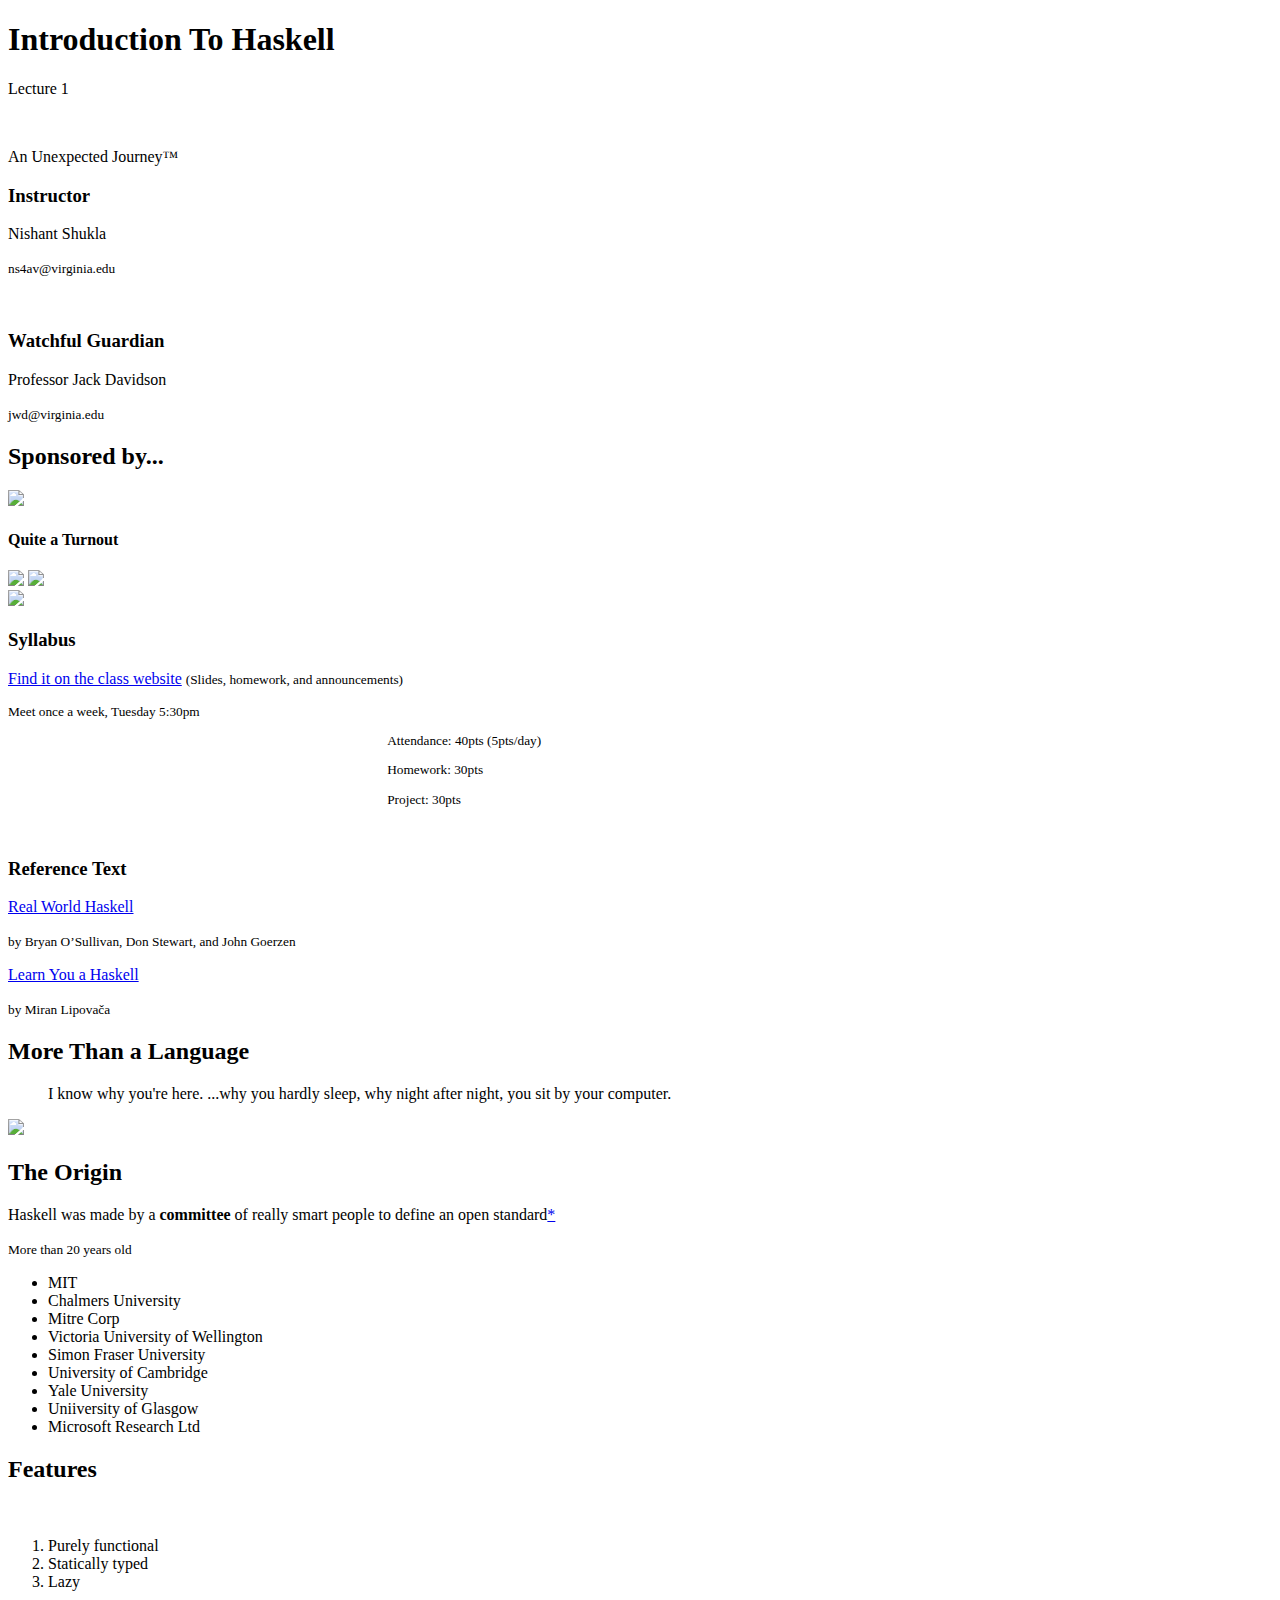
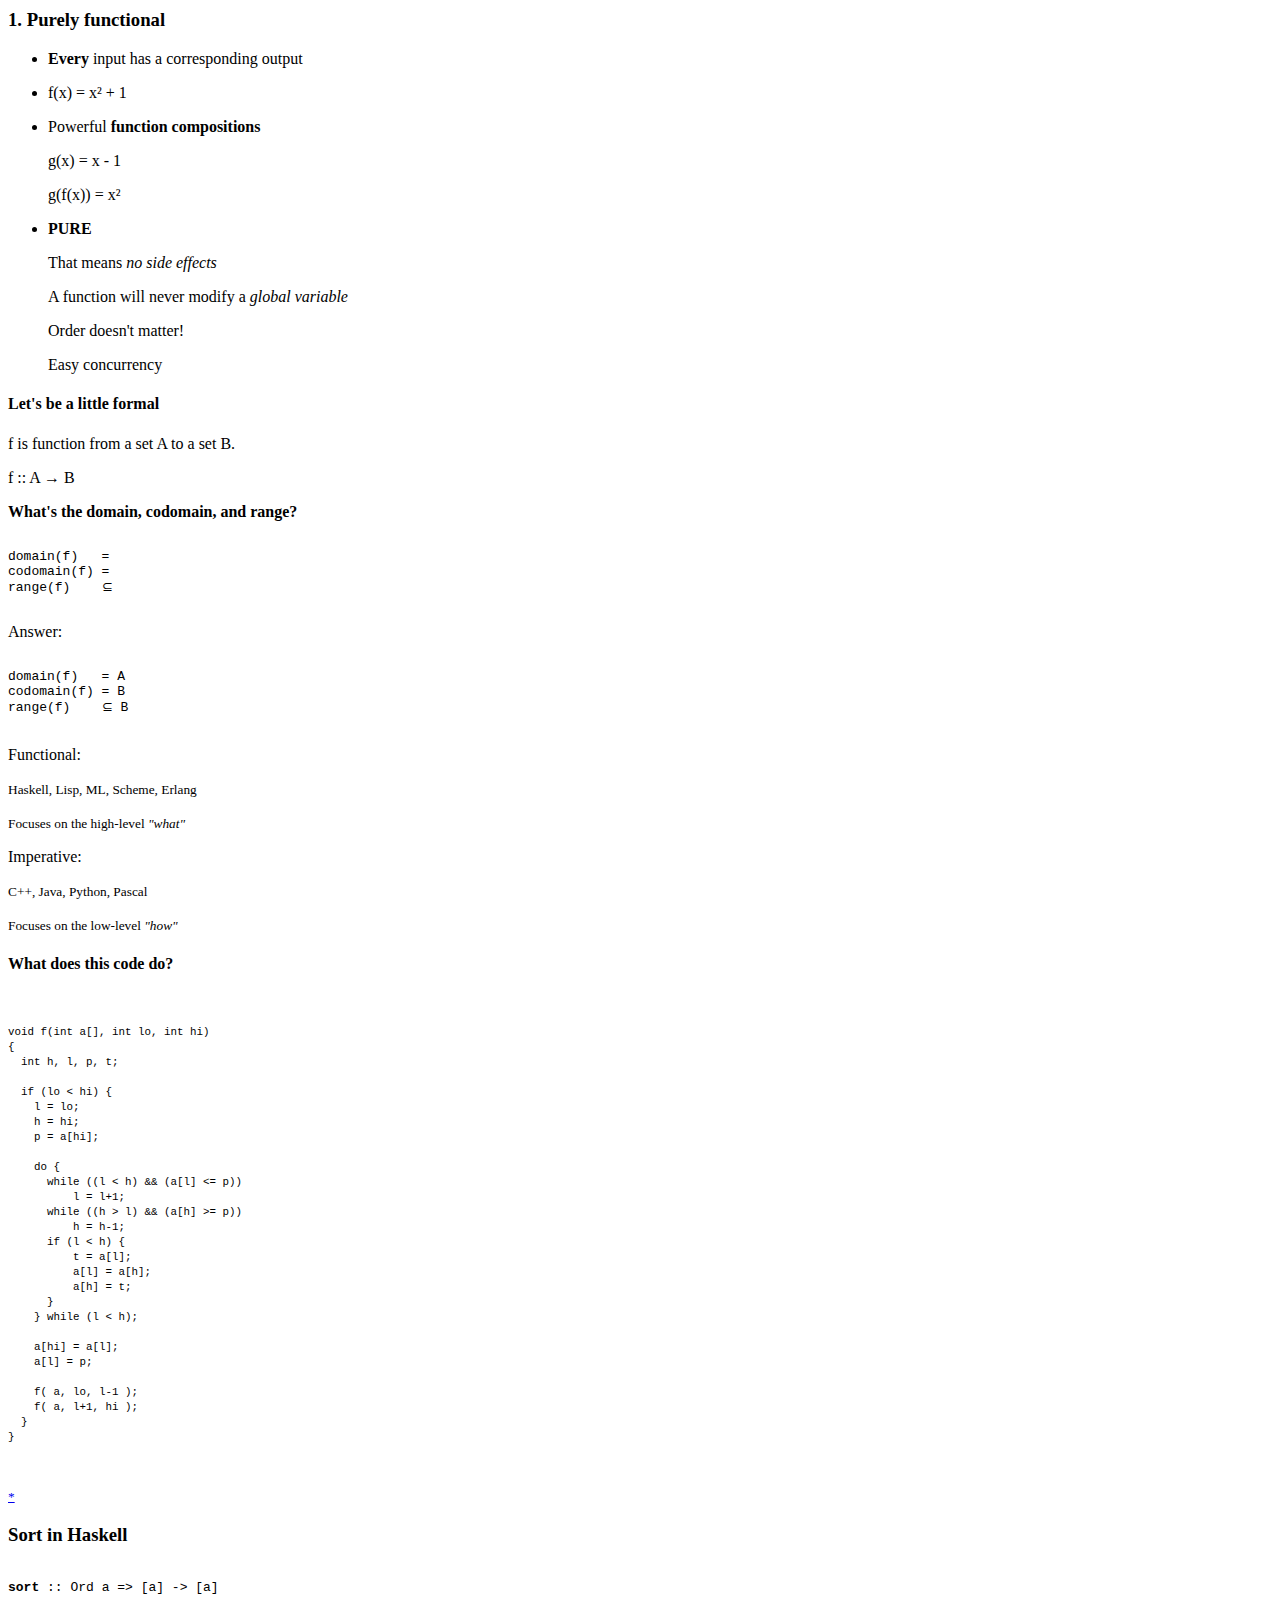
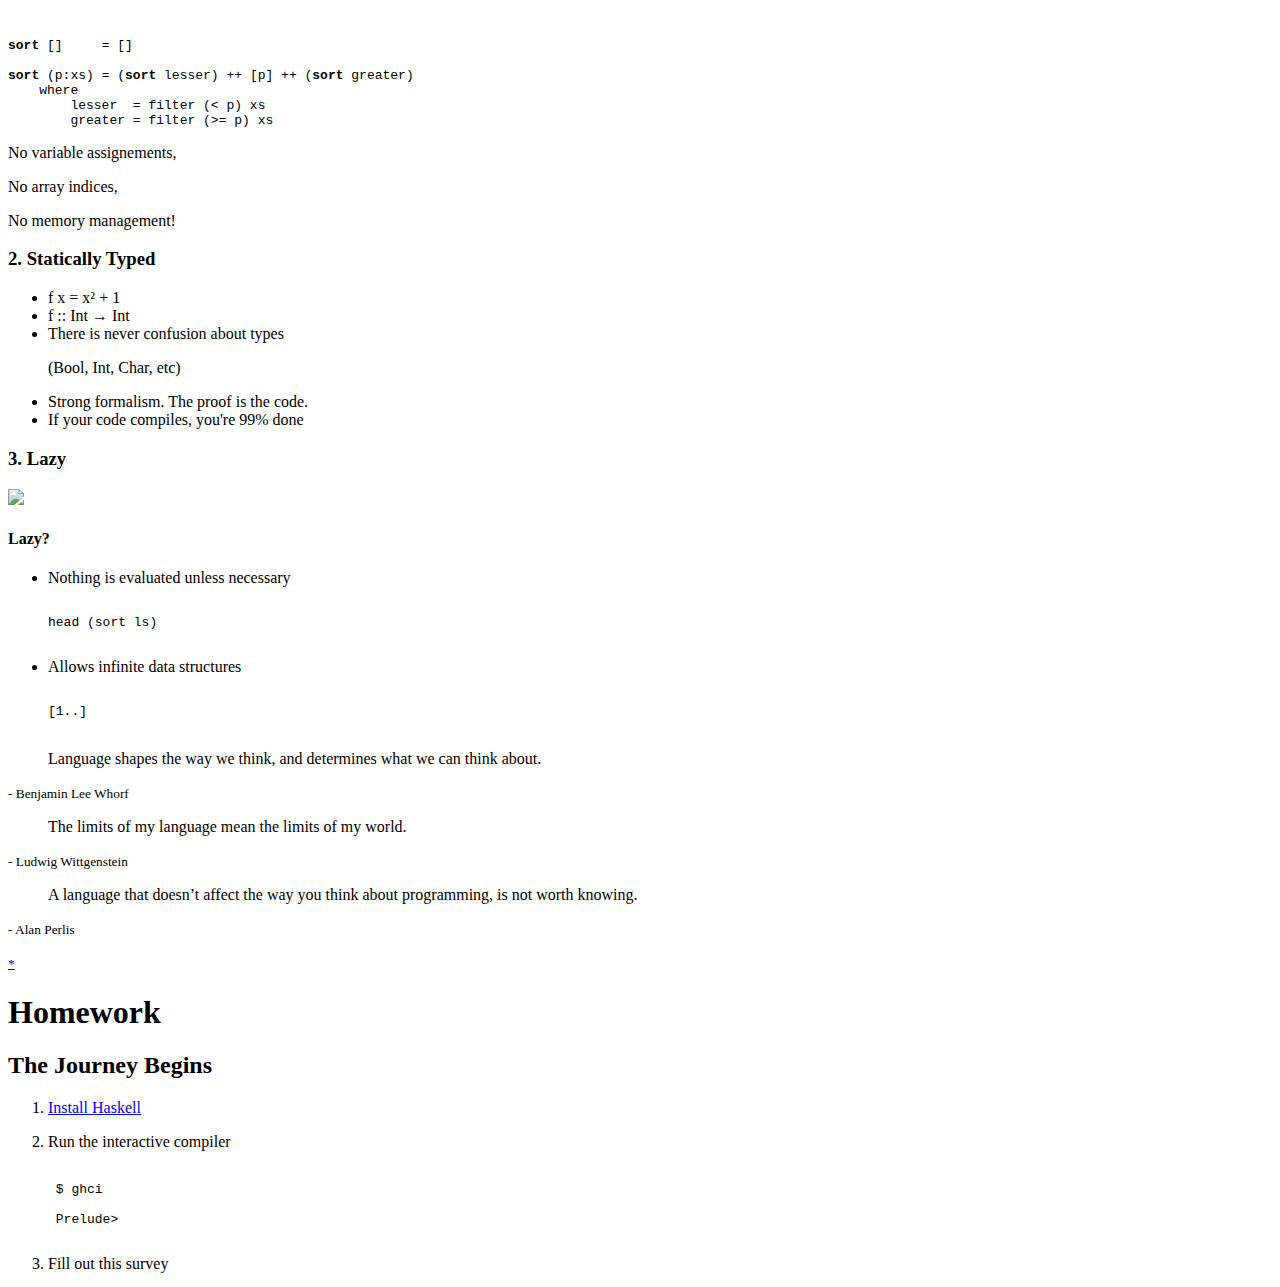
==== lec01.html @ 366949c7 "Added Homework" ====
<!doctype html>
<html lang="en">

  <head>
    <meta charset="utf-8">

    <title>Introduction to Haskell - Lecture 1</title>

    <meta name="description" content="A course on the world's fastest growing functional programming language">
    <meta name="author" content="Nishant Shukla">

    <meta name="apple-mobile-web-app-capable" content="yes" />
    <meta name="apple-mobile-web-app-status-bar-style" content="black-translucent" />

    <link rel="stylesheet" href="css/reveal.min.css">
    <link rel="stylesheet" href="css/theme/serif.css" id="theme">

    <!-- For syntax highlighting -->
    <link rel="stylesheet" href="lib/css/zenburn.css">

    <!-- If the query includes 'print-pdf', use the PDF print sheet -->
    <script>
      document.write( '<link rel="stylesheet" href="css/print/' + ( window.location.search.match( /print-pdf/gi ) ? 'pdf' : 'paper' ) + '.css" type="text/css" media="print">' );
    </script>

  </head>


  <body>

    <div class="reveal">

      <!-- Slides begin here! -->
      <div class="slides">
	<section>


          <section>
            <h1>Introduction To Haskell</h1>
            <p>Lecture 1</p>
            <p>
              <br>
            </p>
            <p>An Unexpected Journey™</p>
	  </section>

<!-- thank estud and prof davidson.  -->
          <section>
	    <h3>Instructor</h3>
	    <p>Nishant Shukla</p>
	    <p><small>ns4av@virginia.edu</small></p>
	    <br>
	    <h3>Watchful Guardian</h3>
	    <p>Professor Jack Davidson</p>
	    <p><small>jwd@virginia.edu</small></p>
	  </section>

	  <section>
	    <h2>Sponsored by...</h2>
	    <img src="L01_files/estud.png">
	  </section>

	  <section data-state="soothe">
	    <h4>Quite a Turnout</h4>
	    <img src="L01_files/overflow.png">
	    <img src="L01_files/overflow2.png">
	  </section>

	  <section>
            <img width="800" src="L01_files/ranking.png">
	  </section>

	  <section>
	    <h3>Syllabus</h3>

	    <p>
	      <a href="http://people.virginia.edu/~ns4av/syllabus">Find it on the class website</a>
	      <small>(Slides, homework, and announcements)</small></p>
	    <small><p>Meet once a week, Tuesday 5:30pm</p>
	    <div style="text-align: left; margin-left:30%;">
	    <p>Attendance: 40pts (5pts/day)</p>
	    <p>Homework: 30pts</p>
	    <p>Project: 30pts</p></small>
	    </div>
	    <br>
	    
	    <div class="fragment roll-in">
	    <h3>Reference Text</h3>
	    <p><a href="http://book.realworldhaskell.org/">Real World Haskell</a></p>
	    <p><small>by Bryan O’Sullivan, Don Stewart, and John Goerzen</small></p>
	    <p><a href="http://learnyouahaskell.com/">Learn You a Haskell</a></p>
	    <p><small>by Miran Lipovača</small></p>
	    </div>
	  </section>

	  <section>
            <h2>More Than a Language</h2>
	    <blockquote>I know why you're here. ...why you hardly sleep, why night after night, you sit by your computer.</blockquote>
	    <p>
	      <img width="200" src="L01_files/neo.jpg">
	      <br>
	    </p>
	  </section>

	  <section>
	    <h2>The Origin</h2>
	    <p>Haskell was made by a <strong>committee</strong> of really smart people to define an open standard<a href="http://www.haskell.org/onlinereport/preface-jfp.html">*</a></p>
	    <small>More than 20 years old</small>

	    <ul>
	      <li>MIT</li>
	      <li>Chalmers University</li>
	      <li>Mitre Corp</li>
	      <li>Victoria University of Wellington</li>
	      <li>Simon Fraser University</li>
	      <li>University of Cambridge</li>
	      <li>Yale University</li>
	      <li>Uniiversity of Glasgow</li>
	      <li>Microsoft Research Ltd</li>
	    </ul>
	  </section>

          <section>
            <h2>Features</h2>
            <div>
              <br>
            </div>
            <div>
              <ol>
                <li>Purely functional</li>
                <li>Statically typed</li>
                <li>Lazy</li>
              </ol>
            </div>
          </section>

	  <section>
	    <h3>1. Purely functional</h3>
	    <div>
	      <ul>
		<li><strong>Every</strong> input has a corresponding output</li>
		<li>
		  <p>
		    f(x) = x² + 1
		  </p>
		</li>
		<li>
		  <p>Powerful <strong>function compositions</strong></p>
		  <p>
		    g(x) = x - 1
		  </p>
		  <p>
		    g(f(x)) = x²
		  </p>
		</li>
		<li>
		  <p><strong>PURE</strong></p>
		  <p>That means <i>no side effects</i></p>
		  <p>A function will never modify a <i>global variable</i></p>
		  <p> 
		  <p>Order doesn't matter!</p>
		  <p>Easy concurrency</p>
		</li>
	      </ul>
	    </div>
	  </section>
	  
	  <section data-state="soothe">
	    <h4>Let's be a little formal</h4>
	    <p>f is function from a set A to a set B.</p>
	    <p>f :: A → B</p>
	    <strong>What's the domain, codomain, and range?</strong>
	    <pre><code contenteditable>
domain(f)   = 
codomain(f) = 
range(f)    ⊆ 
	    </code></pre>
<div class="fragment roll-in">
Answer:
	    <pre><code>
domain(f)   = A
codomain(f) = B
range(f)    ⊆ B
	    </code></pre>
</div>

	  </section>

	  <section>
	    <p>Functional:</p>
	    <small>Haskell, Lisp, ML, Scheme, Erlang</small>
	    <p><small>Focuses on the high-level <i>"what"</i></small></p>
	    <p>Imperative:</p>
	    <small>C++, Java, Python, Pascal</small>
	    <p><small>Focuses on the low-level <i>"how"</i></small></p>
	  </section>

	  <section data-state="soothe">
	    <h4>What does this code do?</h4>
	    <pre><code>
<small>
void f(int a[], int lo, int hi) 
{
  int h, l, p, t;

  if (lo < hi) {
    l = lo;
    h = hi;
    p = a[hi];

    do {
      while ((l < h) && (a[l] <= p)) 
          l = l+1;
      while ((h > l) && (a[h] >= p))
          h = h-1;
      if (l < h) {
          t = a[l];
          a[l] = a[h];
          a[h] = t;
      }
    } while (l < h);

    a[hi] = a[l];
    a[l] = p;

    f( a, lo, l-1 );
    f( a, l+1, hi );
  }
}
</small>
	    </code></pre>
	    <small><a href="http://www.haskell.org/haskellwiki/Introduction">*</a></small>
	  </section> 

	  <section>
	    <h3>Sort in Haskell</h3>
	    <div class="fragment">
	      <pre><code>
<b>sort</b> :: Ord a =&gt; [a] -&gt; [a]
	      </code></pre>
	    </div>

	    <pre><code contenteditable>
<b>sort</b> []     = []

<b>sort</b> (p:xs) = (<b>sort</b> lesser) ++ [p] ++ (<b>sort</b> greater)
    where
        lesser  = filter (&lt; p) xs
        greater = filter (&gt;= p) xs</pre>
</code></pre>
            <div class="fragment">
              <p>No variable assignements, </p>
	      <p>No array indices, </p>
	      <p>No memory management!</p>
	    </div>
          </section>

<!-- If code compiles, then you're 99% done. -->
	  <section>
	    <h3>2. Statically Typed</h3>
	    <ul>
	      <li>f x = x² + 1</li>
	      <li>f :: Int → Int</li>
	      <li>There is never confusion about types 
		<p>(Bool, Int, Char, etc)</p>
	      </li>
	      <li>Strong formalism. The proof is the code.</li>
	      <li>If your code compiles, you're 99% done</li>
	    </ul>
	  </section>

	  <section>
	    <h3>3. Lazy</h3>
	    <img src="L01_files/lazy.jpg">
	  </section>

	  <section>
	    <h4>Lazy?</h4>
	    <ul>
	      <li>Nothing is evaluated unless necessary</li>
	      <pre><code contenteditable>
head (sort ls)
	      </code></pre>

	      <li>Allows infinite data structures</li>
	      <pre><code>
[1..]
	      </code></pre>

	    </ul>
	  </section>

	  <section>
	    <blockquote class="fragment roll-in">
Language shapes the way we think, and determines what we
can think about.
	    </blockquote >
	    <small class="fragment roll-in">- Benjamin Lee Whorf</small>

	    <blockquote class="fragment roll-in">
The limits of my language mean the limits of my world.
	    </blockquote>
	    <small class="fragment roll-in">- Ludwig Wittgenstein</small>

	    <blockquote class="fragment roll-in">
A language that doesn’t affect the way you think about programming, is not worth knowing.
	    </blockquote>
	    <small class="fragment roll-in">- Alan Perlis</small>
	    <p><small><a href="http://www.inf.ed.ac.uk/teaching/courses/inf1/fp/lectures/2012/lect01.pdf">*</a></small></p>
	  </section>

	  <section>
	    <h1>Homework</h1>
	    <h2>The Journey Begins</h2>
	    <ol>
	      <li>
		<p><a href="http://www.haskell.org/platform/">Install Haskell</a></p>
	      </li>
	      <li>
		<p>Run the interactive compiler</p>		
		<pre><code>
 $ ghci
	    
 Prelude&gt;
		</code></pre>
	      </li>
	      <li>
		Fill out this survey
	      </li>
	    </ol>
	  </section>

	</section>

      </div>

    </div>

    <script src="lib/js/head.min.js"></script>
    <script src="js/reveal.min.js"></script>

    <script>

      // Full list of configuration options available here:
      // https://github.com/hakimel/reveal.js#configuration
      Reveal.initialize({
      controls: true,
      progress: true,
      history: true,
      center: true,

      theme: Reveal.getQueryHash().theme, // available themes are in /css/theme
      transition: Reveal.getQueryHash().transition || 'default', // default/cube/page/concave/zoom/linear/none

      // Optional libraries used to extend on reveal.js
      dependencies: [
      { src: 'lib/js/classList.js', condition: function() { return !document.body.classList; } },
      { src: 'plugin/markdown/showdown.js', condition: function() { return !!document.querySelector( '[data-markdown]' ); } },
      { src: 'plugin/markdown/markdown.js', condition: function() { return !!document.querySelector( '[data-markdown]' ); } },
      { src: 'plugin/highlight/highlight.js', async: true, callback: function() { hljs.initHighlightingOnLoad(); } },
      { src: 'plugin/zoom-js/zoom.js', async: true, condition: function() { return !!document.body.classList; } },
      { src: 'plugin/notes/notes.js', async: true, condition: function() { return !!document.body.classList; } }
      // { src: 'plugin/remotes/remotes.js', async: true, condition: function() { return !!document.body.classList; } }
      ]
      });

    </script>

  </body>
</html>
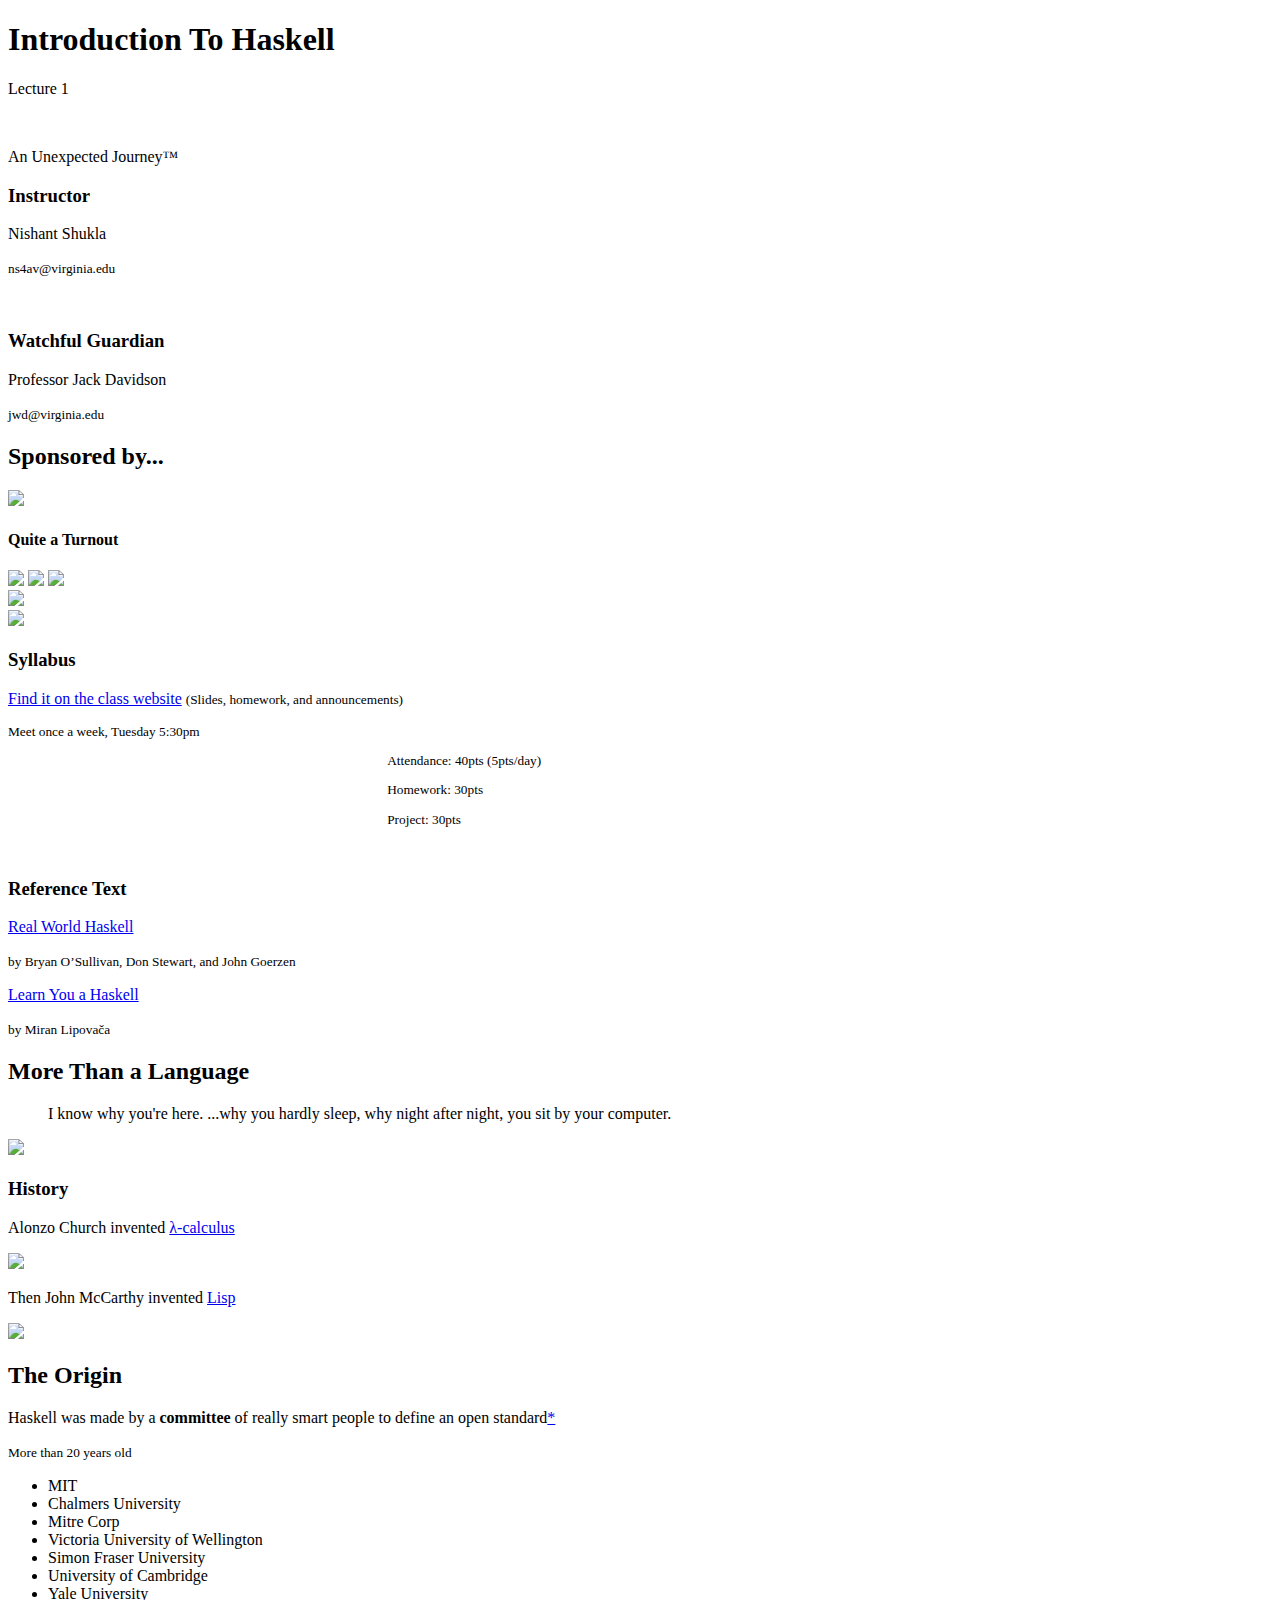
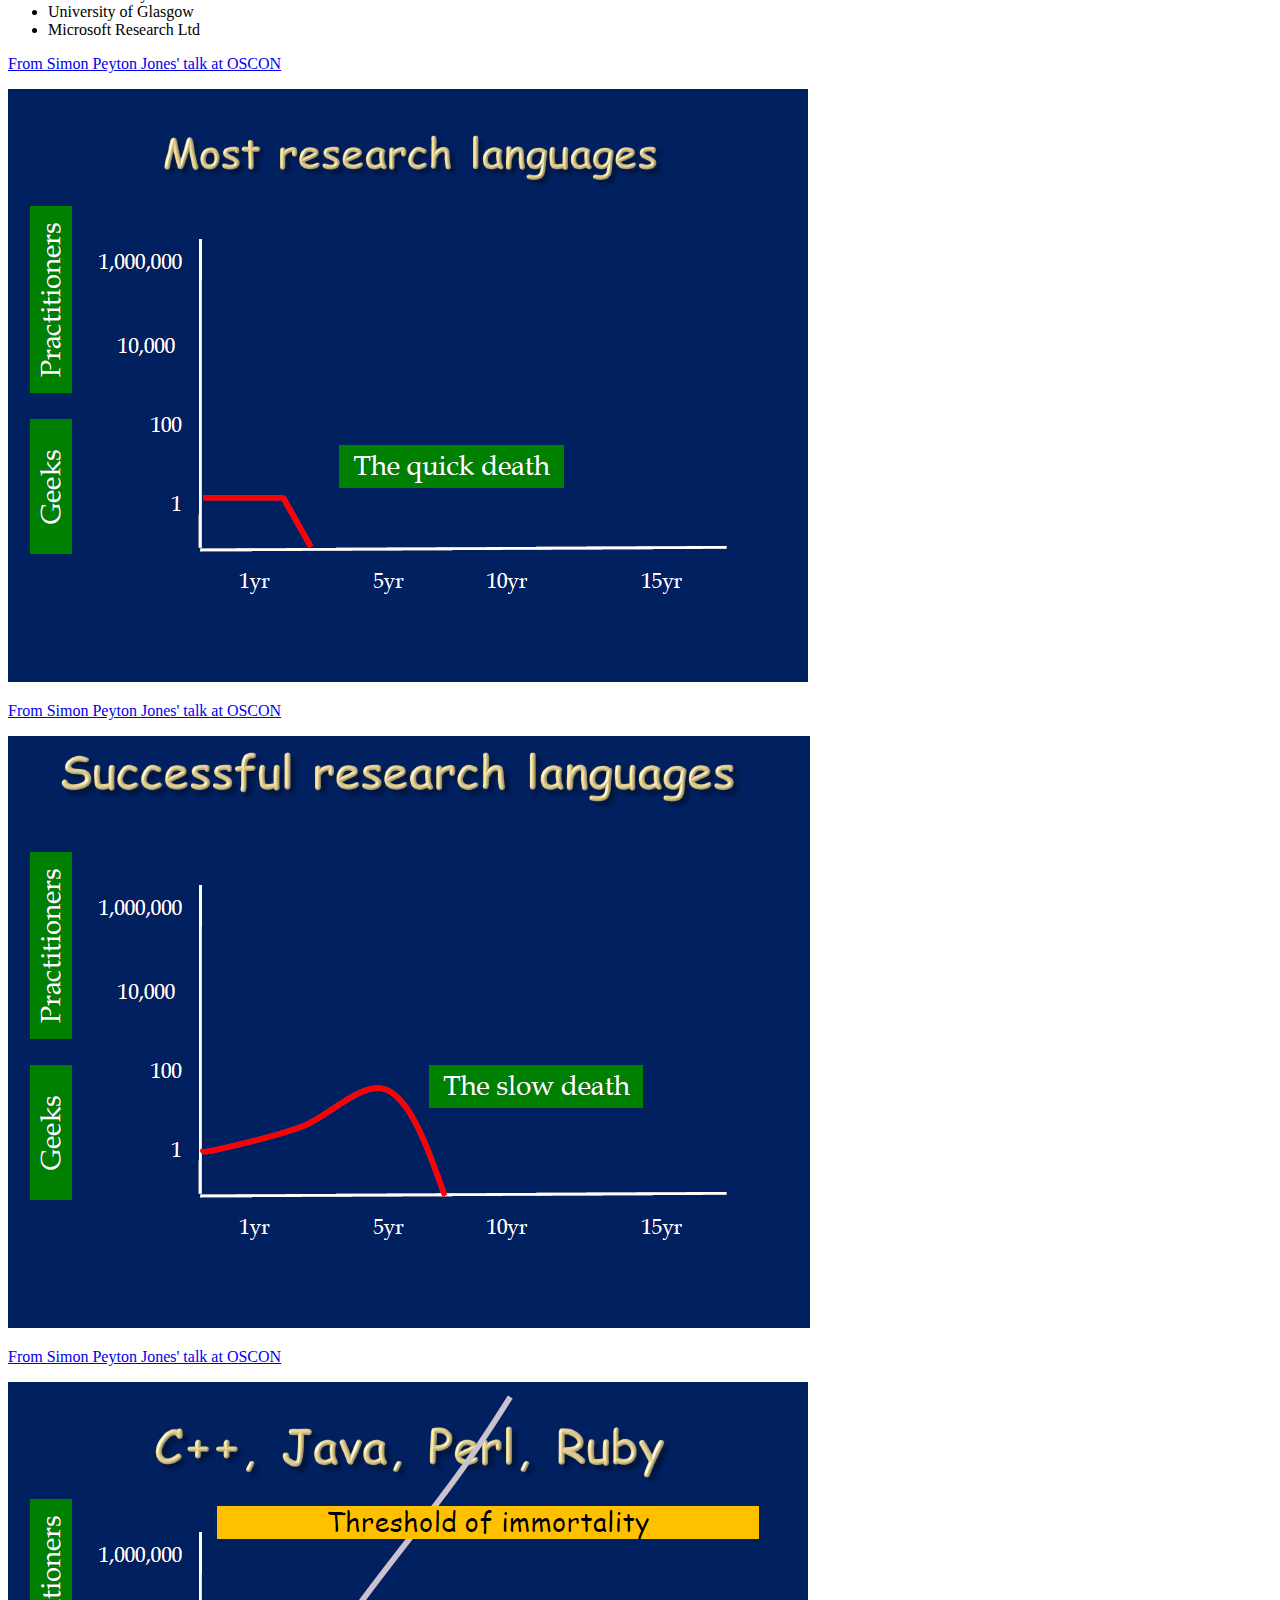
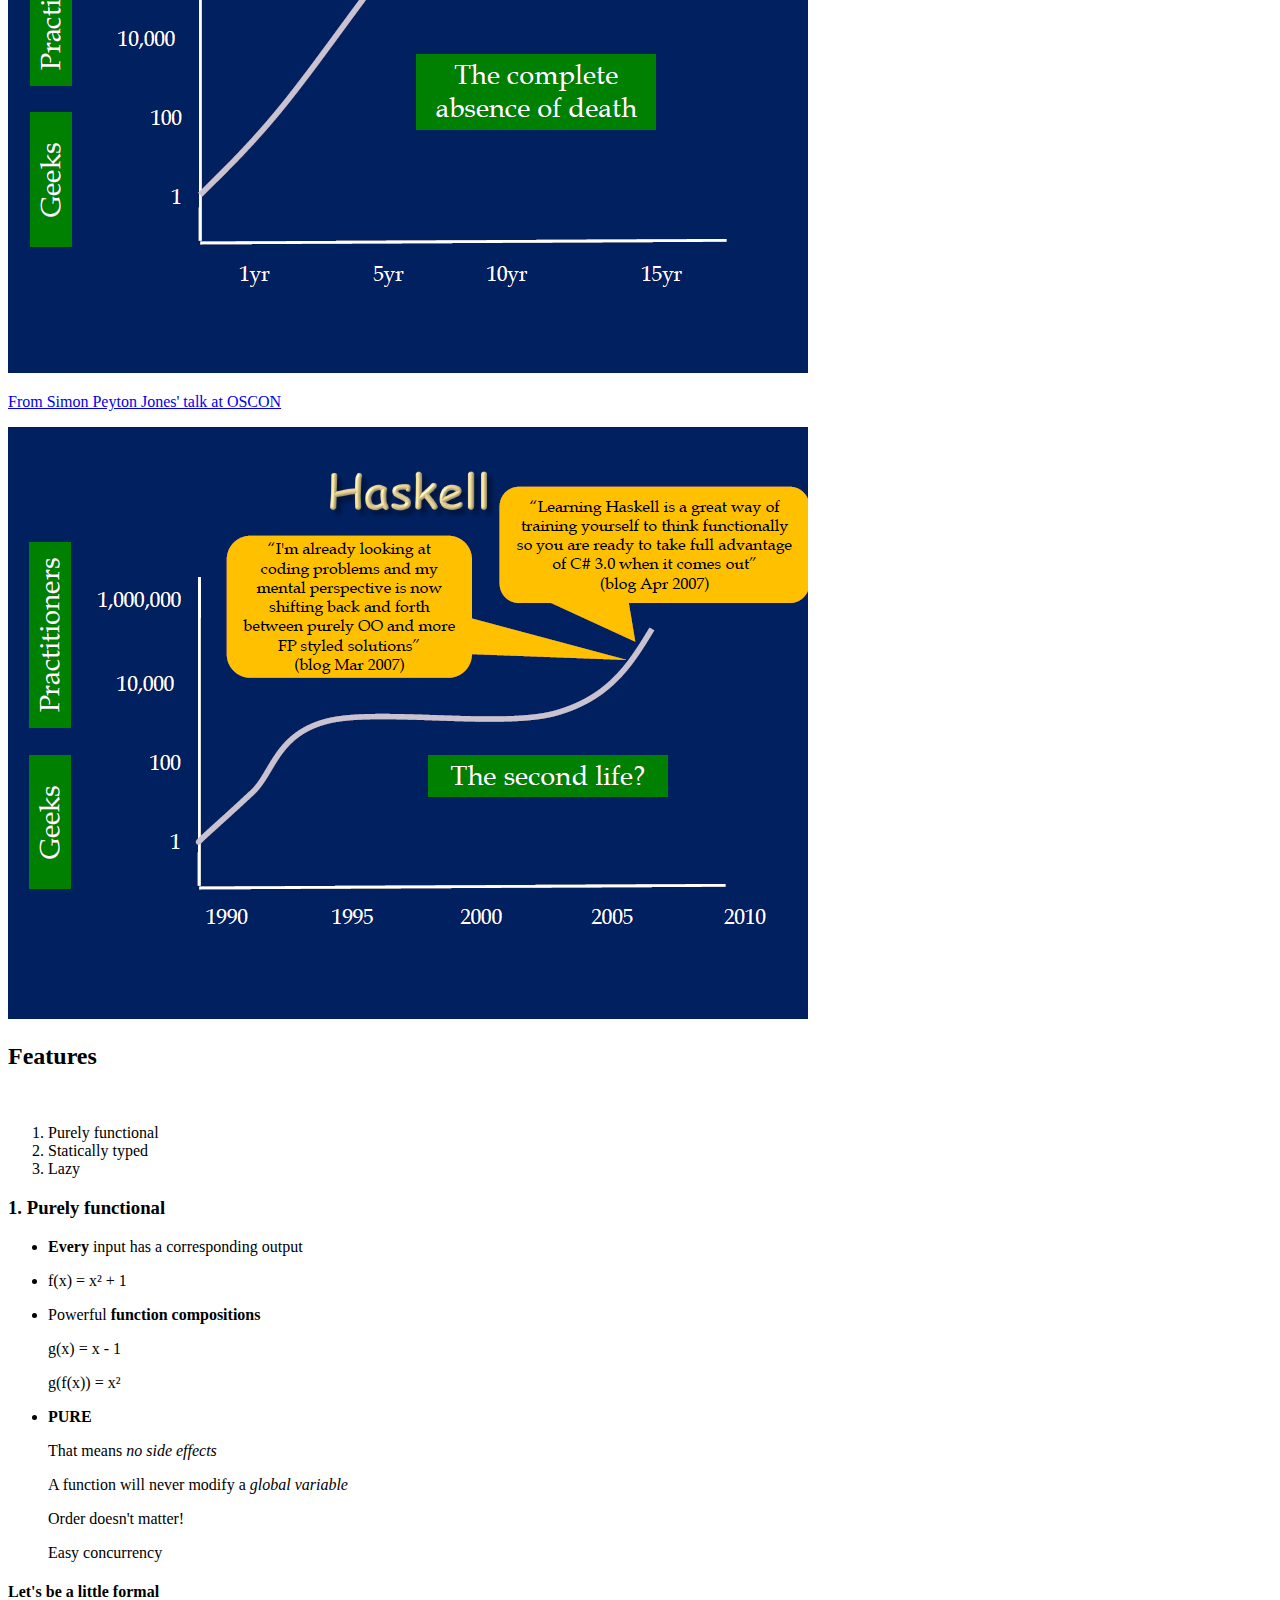
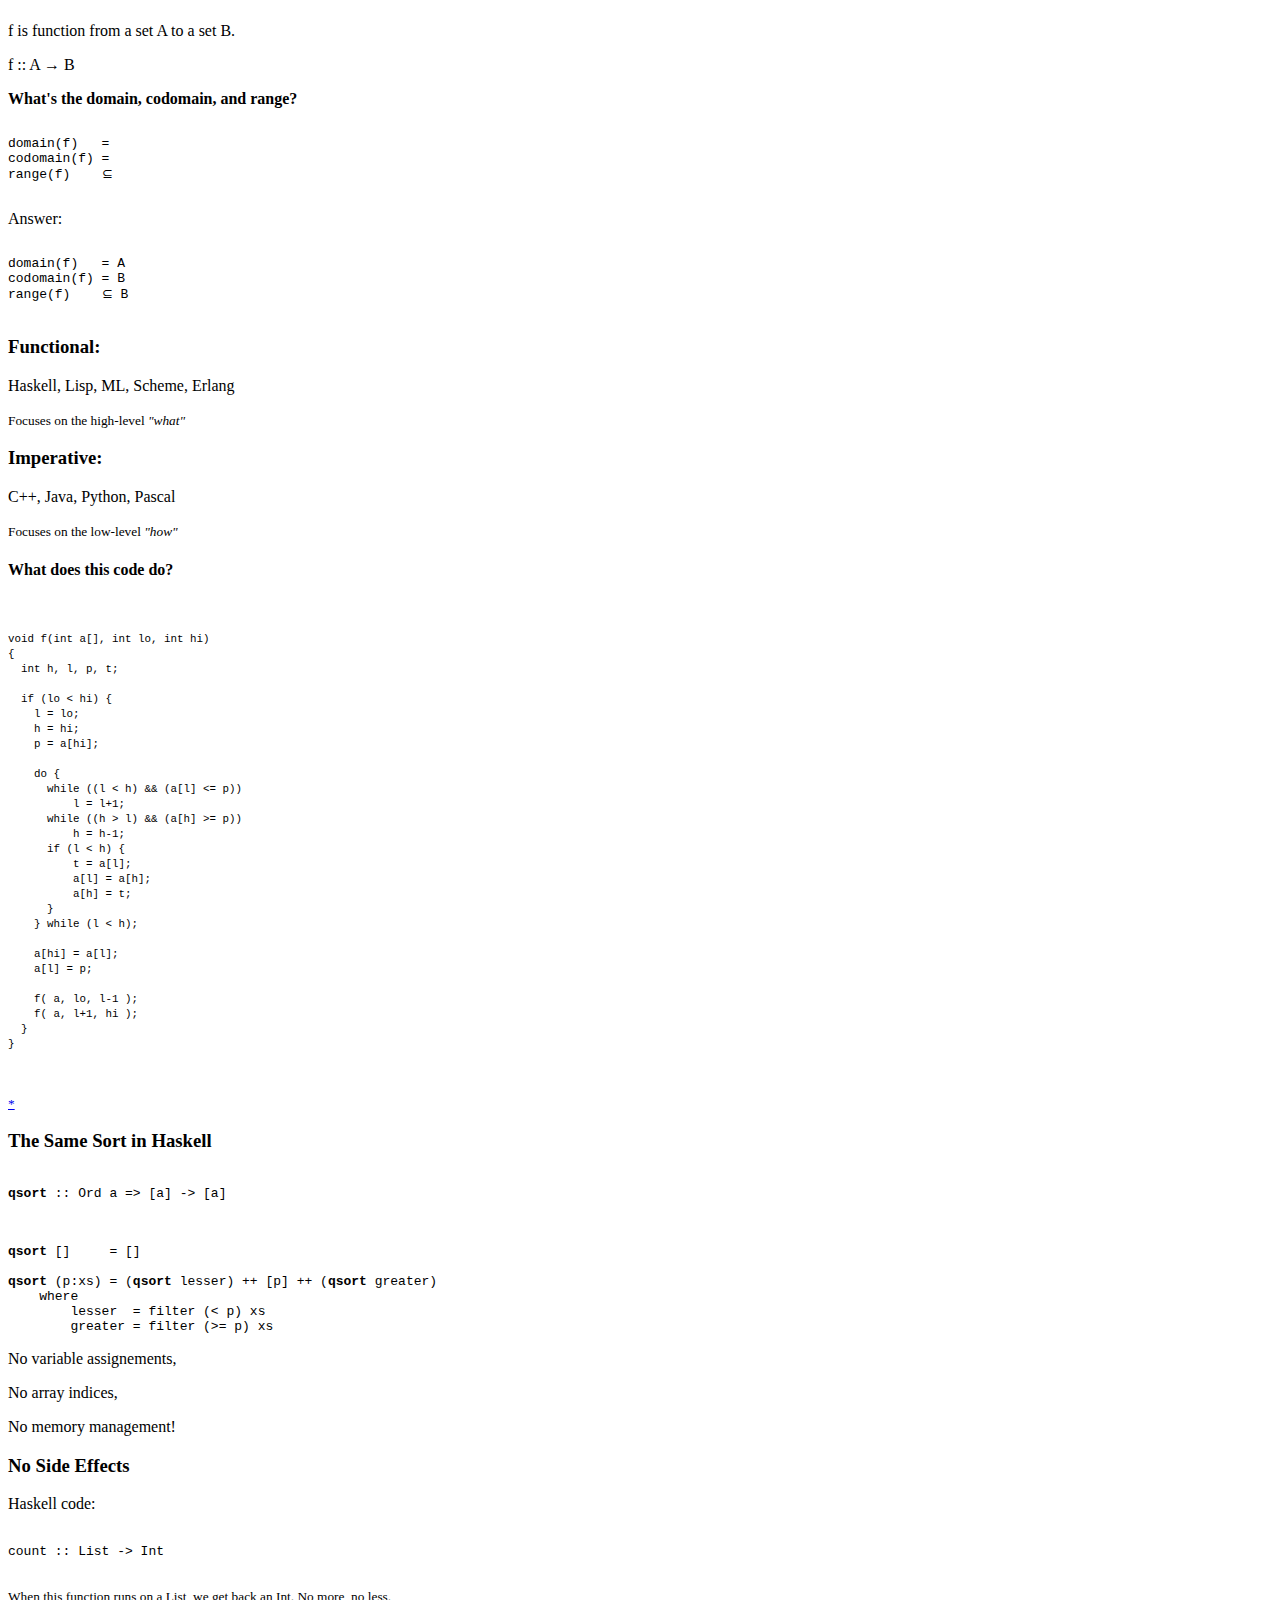
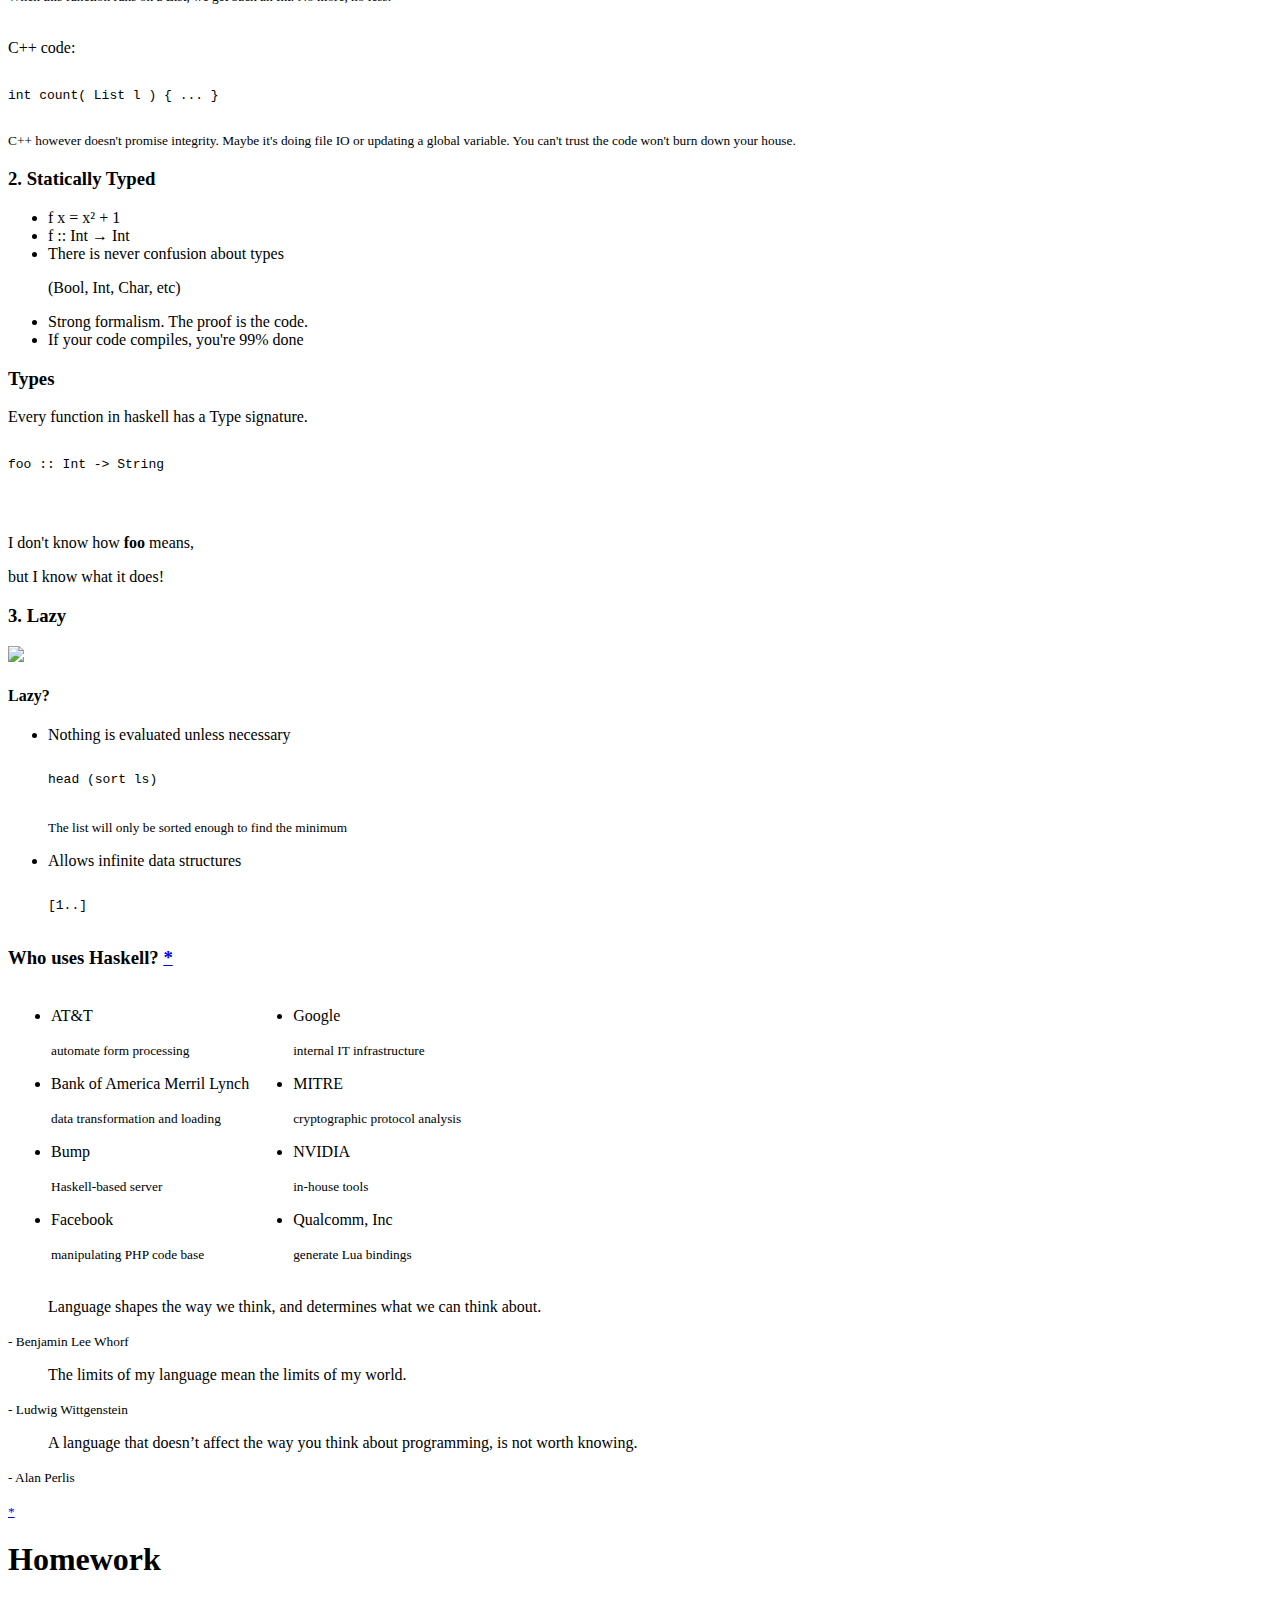
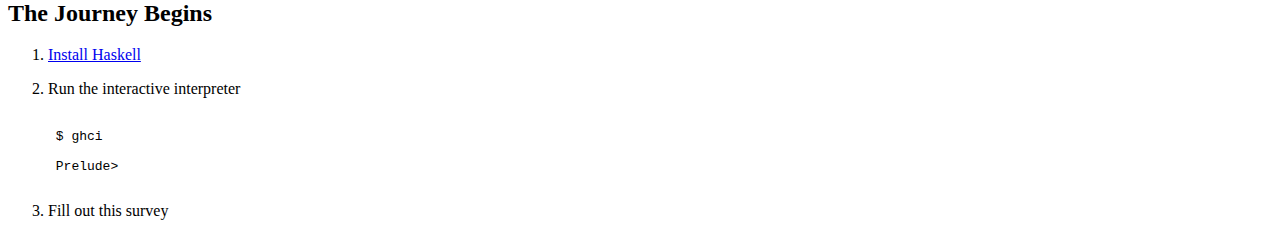
==== commit 2336f395: "Updated lec01" ====
--- a/lec01.html
+++ b/lec01.html
@@ -44,7 +44,6 @@
             <p>An Unexpected Journey™</p>
 	  </section>
 
-<!-- thank estud and prof davidson.  -->
           <section>
 	    <h3>Instructor</h3>
 	    <p>Nishant Shukla</p>
@@ -63,12 +62,18 @@
 	  <section data-state="soothe">
 	    <h4>Quite a Turnout</h4>
 	    <img src="L01_files/overflow.png">
-	    <img src="L01_files/overflow2.png">
+	    <img src="L01_files/overflow2.png" class="fragment roll-in">
+	    <img src="L01_files/overflow3.png" class="fragment roll-in">
 	  </section>
 
 	  <section>
             <img width="800" src="L01_files/ranking.png">
 	  </section>
+
+	  <section>
+	    <img src="L01_files/langs.jpg">
+	  </section>
+
 
 	  <section>
 	    <h3>Syllabus</h3>
@@ -93,6 +98,8 @@
 	    </div>
 	  </section>
 
+<!-- Add bell-curve slide -->
+
 	  <section>
             <h2>More Than a Language</h2>
 	    <blockquote>I know why you're here. ...why you hardly sleep, why night after night, you sit by your computer.</blockquote>
@@ -103,9 +110,21 @@
 	  </section>
 
 	  <section>
+	    <h3>History</h3>
+	    <p>Alonzo Church invented <a href="ftp://ftp.cs.ru.nl/pub/CompMath.Found/lambda.pdf">λ-calculus</a></p>
+	    <img src="L01_files/church.jpg">
+	    <p>
+	  </section>
+
+	  <section>
+	    <p>Then John McCarthy invented <a href="http://www.gnu.org/software/emacs/emacs-lisp-intro/html_node/lambda.html">Lisp</a></p>
+	    <img width="40%" src="L01_files/mccarthy.jpg">
+	  </section>
+
+	  <section>
 	    <h2>The Origin</h2>
 	    <p>Haskell was made by a <strong>committee</strong> of really smart people to define an open standard<a href="http://www.haskell.org/onlinereport/preface-jfp.html">*</a></p>
-	    <small>More than 20 years old</small>
+	    <p><small>More than 20 years old</small></p>
 
 	    <ul>
 	      <li>MIT</li>
@@ -115,9 +134,29 @@
 	      <li>Simon Fraser University</li>
 	      <li>University of Cambridge</li>
 	      <li>Yale University</li>
-	      <li>Uniiversity of Glasgow</li>
+	      <li>University of Glasgow</li>
 	      <li>Microsoft Research Ltd</li>
 	    </ul>
+	  </section>
+
+	  <section>
+	    <p><a href="http://blip.tv/oreilly-open-source-convention/oscon-2007-simon-peyton-jones-a-taste-of-haskell-part-i-329701">From Simon Peyton Jones' talk at OSCON</a></p>
+	    <img src="L01_files/lang1.png">
+	  </section>
+
+	  <section>
+	    <p><a href="http://blip.tv/oreilly-open-source-convention/oscon-2007-simon-peyton-jones-a-taste-of-haskell-part-i-329701">From Simon Peyton Jones' talk at OSCON</a></p>
+	    <img src="L01_files/lang2.png">
+	  </section>
+
+	  <section>
+	    <p><a href="http://blip.tv/oreilly-open-source-convention/oscon-2007-simon-peyton-jones-a-taste-of-haskell-part-i-329701">From Simon Peyton Jones' talk at OSCON</a></p>
+	    <img src="L01_files/lang3.png">
+	  </section>
+
+	  <section>
+	    <p><a href="http://blip.tv/oreilly-open-source-convention/oscon-2007-simon-peyton-jones-a-taste-of-haskell-part-i-329701">From Simon Peyton Jones' talk at OSCON</a></p>
+	    <img src="L01_files/lang4.png">
 	  </section>
 
           <section>
@@ -187,11 +226,11 @@
 	  </section>
 
 	  <section>
-	    <p>Functional:</p>
-	    <small>Haskell, Lisp, ML, Scheme, Erlang</small>
+	    <h3>Functional:</h3>
+	    <p>Haskell, Lisp, ML, Scheme, Erlang</p>
 	    <p><small>Focuses on the high-level <i>"what"</i></small></p>
-	    <p>Imperative:</p>
-	    <small>C++, Java, Python, Pascal</small>
+	    <h3>Imperative:</h3>
+	    <p>C++, Java, Python, Pascal</p>
 	    <p><small>Focuses on the low-level <i>"how"</i></small></p>
 	  </section>
 
@@ -233,17 +272,17 @@
 	  </section> 
 
 	  <section>
-	    <h3>Sort in Haskell</h3>
+	    <h3>The Same Sort in Haskell</h3>
 	    <div class="fragment">
 	      <pre><code>
-<b>sort</b> :: Ord a =&gt; [a] -&gt; [a]
+<b>qsort</b> :: Ord a =&gt; [a] -&gt; [a]
 	      </code></pre>
 	    </div>
 
 	    <pre><code contenteditable>
-<b>sort</b> []     = []
-
-<b>sort</b> (p:xs) = (<b>sort</b> lesser) ++ [p] ++ (<b>sort</b> greater)
+<b>qsort</b> []     = []
+
+<b>qsort</b> (p:xs) = (<b>qsort</b> lesser) ++ [p] ++ (<b>qsort</b> greater)
     where
         lesser  = filter (&lt; p) xs
         greater = filter (&gt;= p) xs</pre>
@@ -255,7 +294,23 @@
 	    </div>
           </section>
 
-<!-- If code compiles, then you're 99% done. -->
+          <section>
+	    <h3>No Side Effects</h3>
+	    <p style="margin-right:60%">Haskell code:</p>
+	    <pre><code>
+count :: List -> Int
+	    </code></pre>
+	    <small>When this function runs on a List, we get back an Int. No more, no less.</small>
+	    <br>
+	    <br>
+	    <p style="margin-right:65%">C++ code:</p>
+	    <pre><code>
+int count( List l ) { ... }
+	    </pre></code>
+	    <small>C++ however doesn't promise integrity. Maybe it's doing file IO or updating a global variable. You can't trust the code won't burn down your house.</small>
+
+	  </Section>
+
 	  <section>
 	    <h3>2. Statically Typed</h3>
 	    <ul>
@@ -268,6 +323,17 @@
 	      <li>If your code compiles, you're 99% done</li>
 	    </ul>
 	  </section>
+	  
+	  <section>
+	    <h3>Types</h3>
+	    <p>Every function in haskell has a Type signature.</p>
+	    <pre><code>
+foo :: Int -> String
+	    </pre></code>
+	    <br>
+	    <p>I don't know how <b>foo</b> means,</p>
+	    <p>but I know what it does!</p>
+	  </section>
 
 	  <section>
 	    <h3>3. Lazy</h3>
@@ -281,13 +347,37 @@
 	      <pre><code contenteditable>
 head (sort ls)
 	      </code></pre>
+	      <p><small>The list will only be sorted enough to find the minimum</small></p>
 
 	      <li>Allows infinite data structures</li>
 	      <pre><code>
 [1..]
 	      </code></pre>
-
 	    </ul>
+	  </section>
+
+	  <section>
+	    <h3>Who uses Haskell? <a href="http://www.haskell.org/haskellwiki/Haskell_in_industry">*</a></h3>
+	    <table>
+	      <tr>
+		<td>
+		  <ul>
+		    <li>AT&amp;T <p><small>automate form processing</small></p></li>
+		    <li>Bank of America Merril Lynch <p><small>data transformation and loading</small></p></li>
+		    <li>Bump <p><small>Haskell-based server</small></p></li>
+		    <li>Facebook <p><small>manipulating PHP code base</small></p></li>
+		  </ul>
+		</td>
+		<td>
+		  <ul>
+		    <li>Google <p><small>internal IT infrastructure</small></p></li>
+		    <li>MITRE <p><small>cryptographic protocol analysis</small></p></li>
+		    <li>NVIDIA <p><small>in-house tools</small></p></li>
+		    <li>Qualcomm, Inc <p><small>generate Lua bindings</small></p></li>
+		  </ul>
+		</td>
+	      </tr>
+	    </table>
 	  </section>
 
 	  <section>
@@ -317,7 +407,7 @@
 		<p><a href="http://www.haskell.org/platform/">Install Haskell</a></p>
 	      </li>
 	      <li>
-		<p>Run the interactive compiler</p>		
+		<p>Run the interactive interpreter</p>		
 		<pre><code>
  $ ghci
 	    
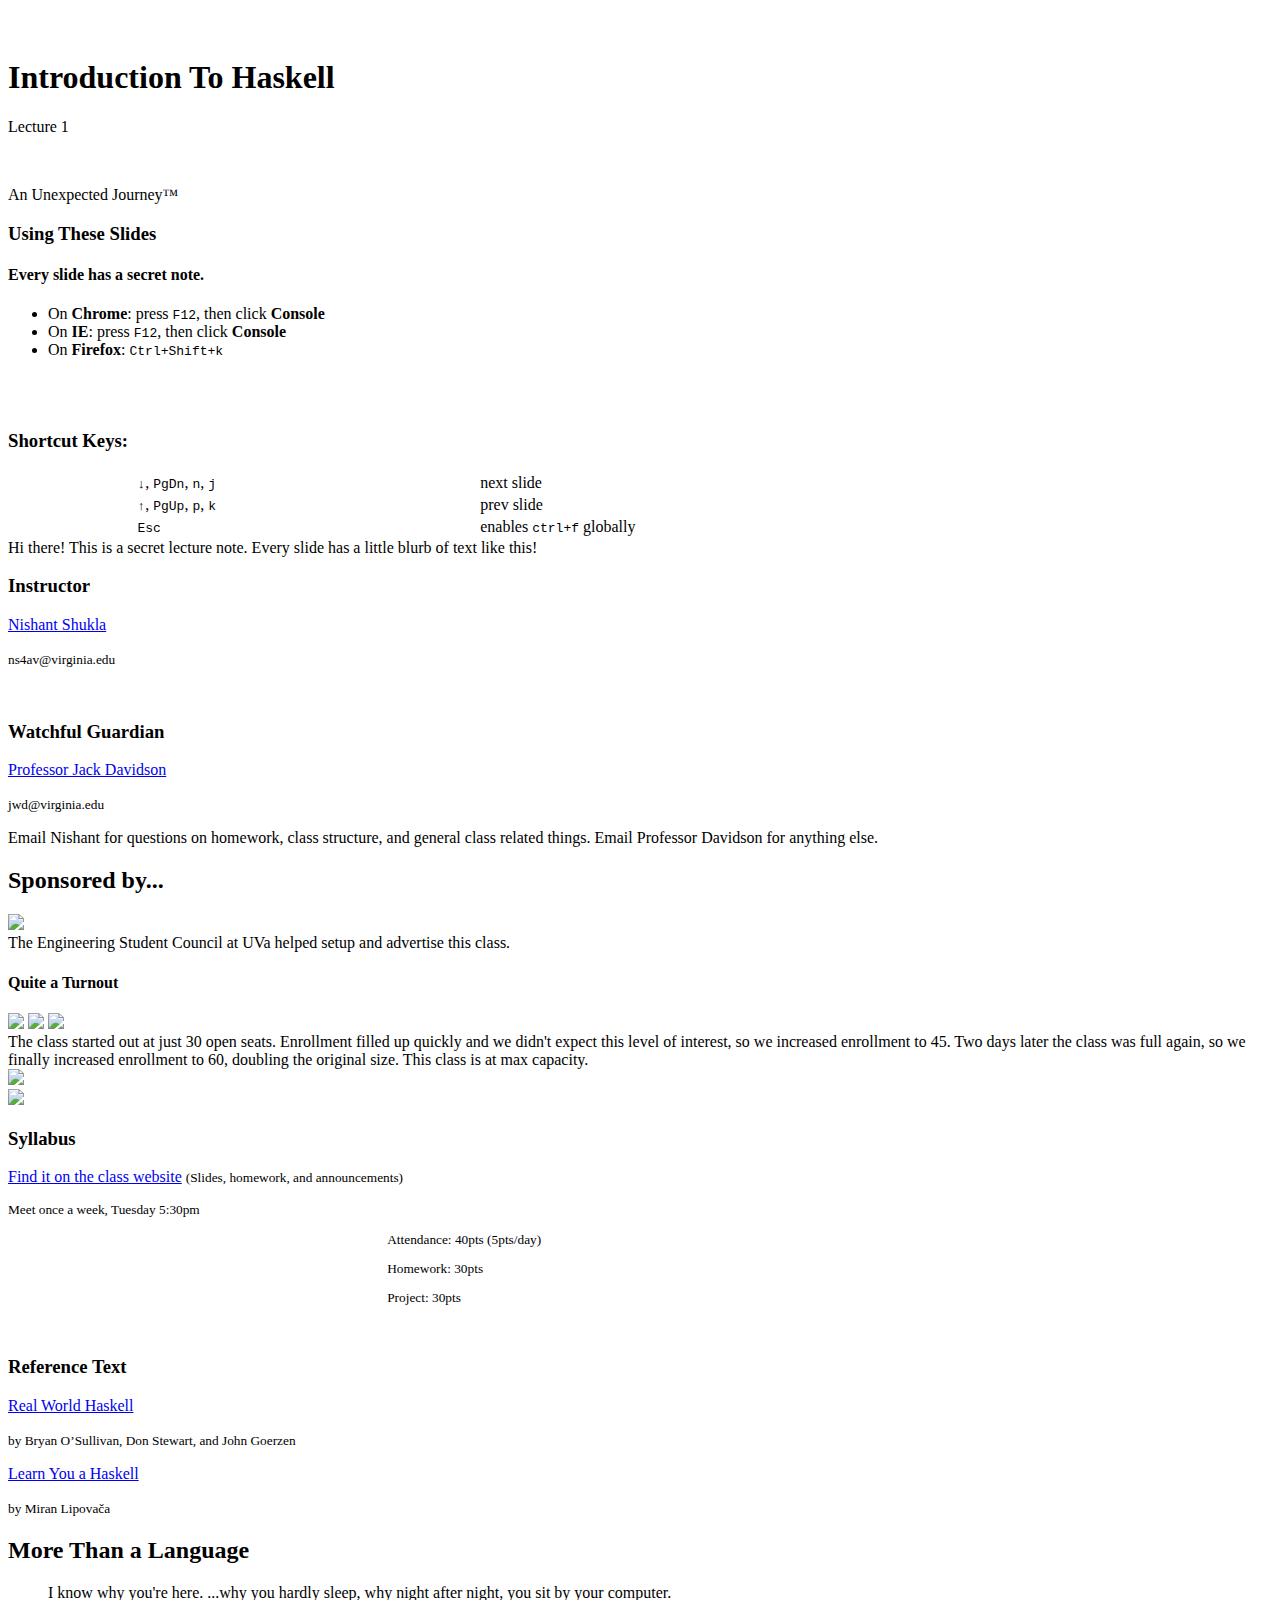
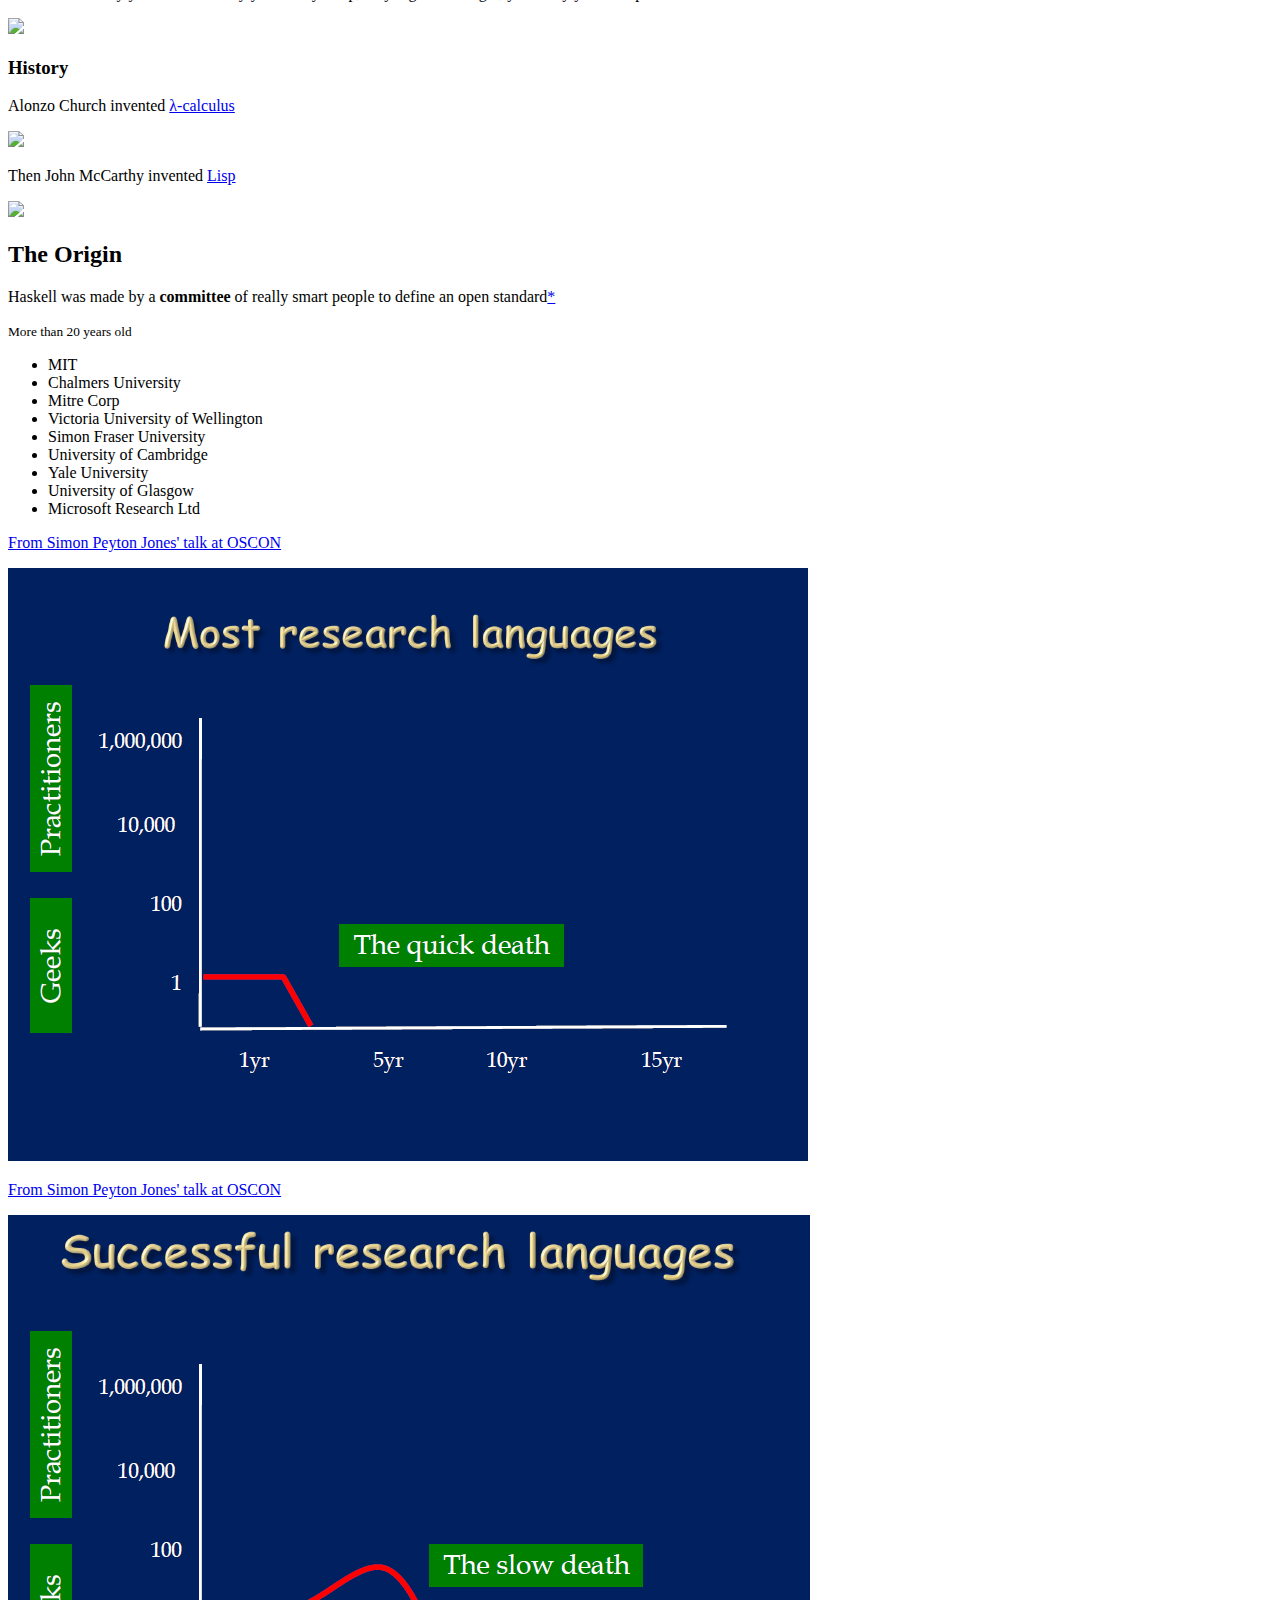
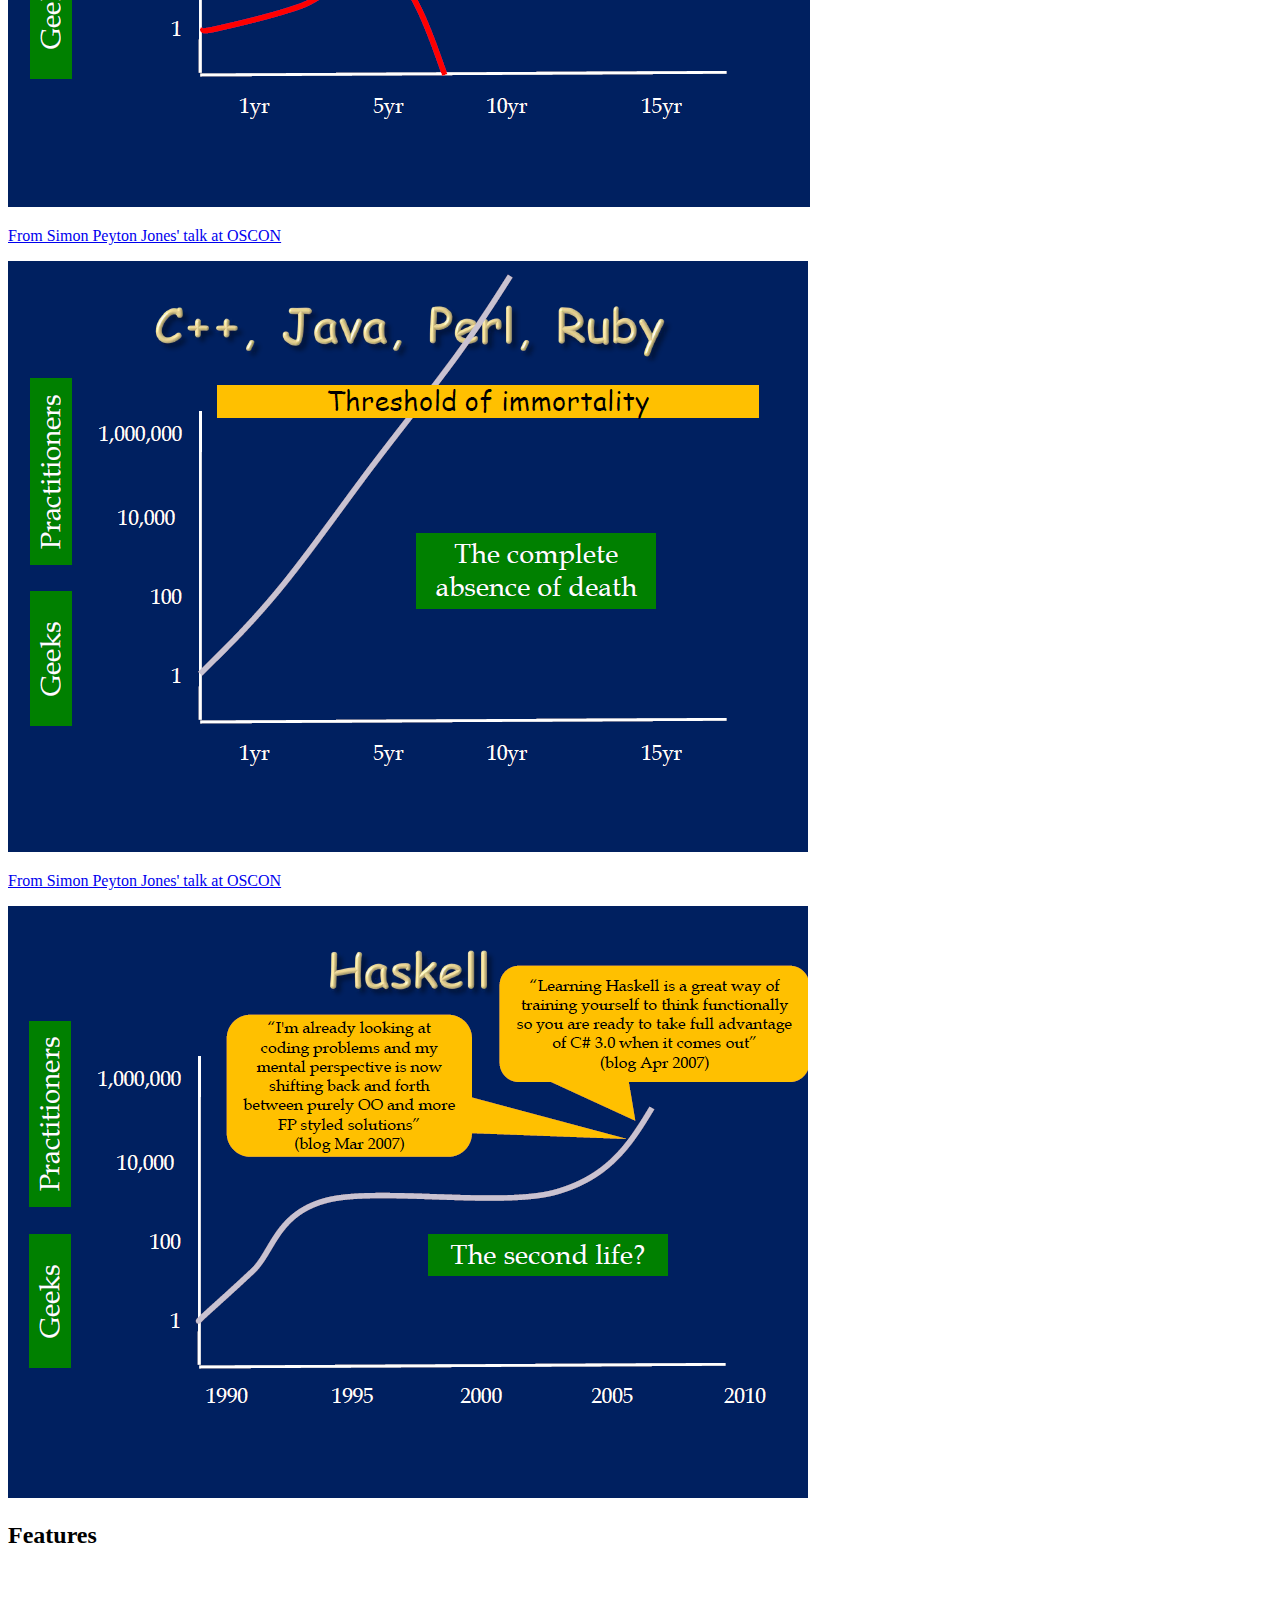
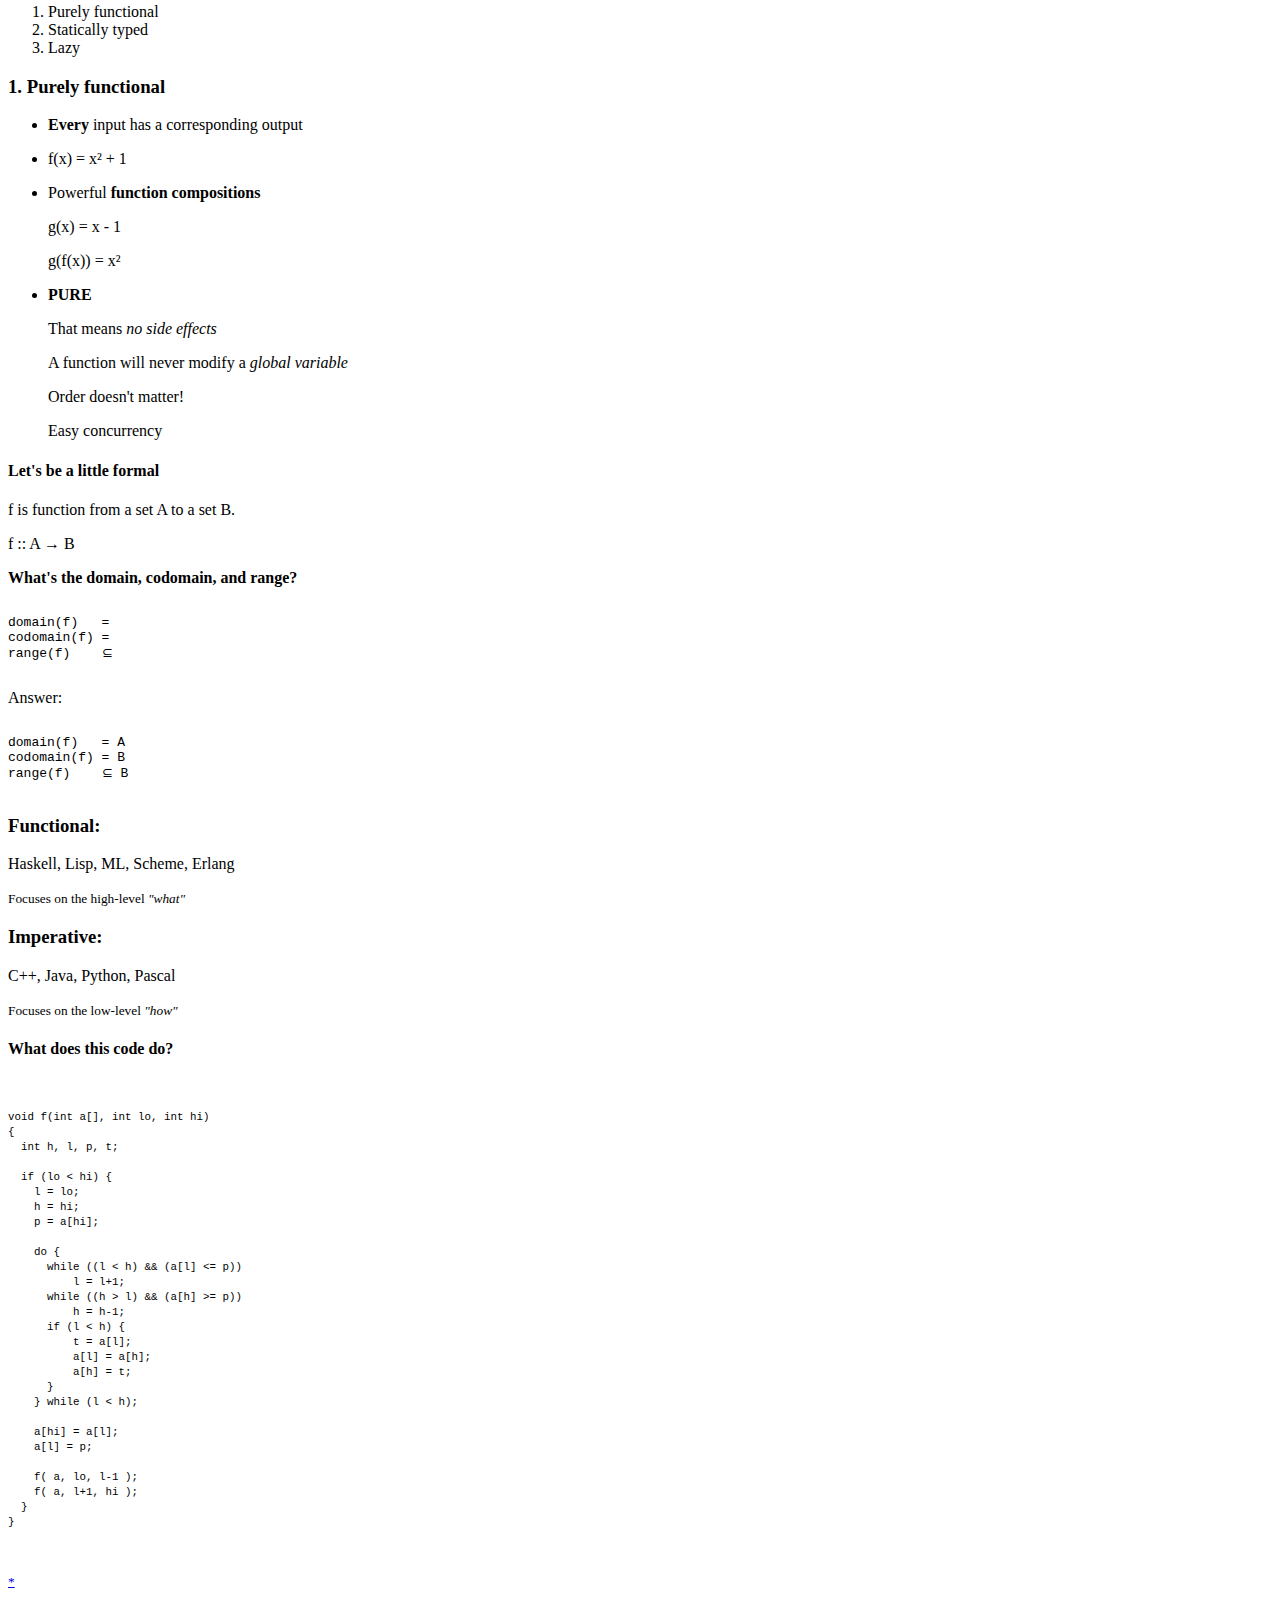
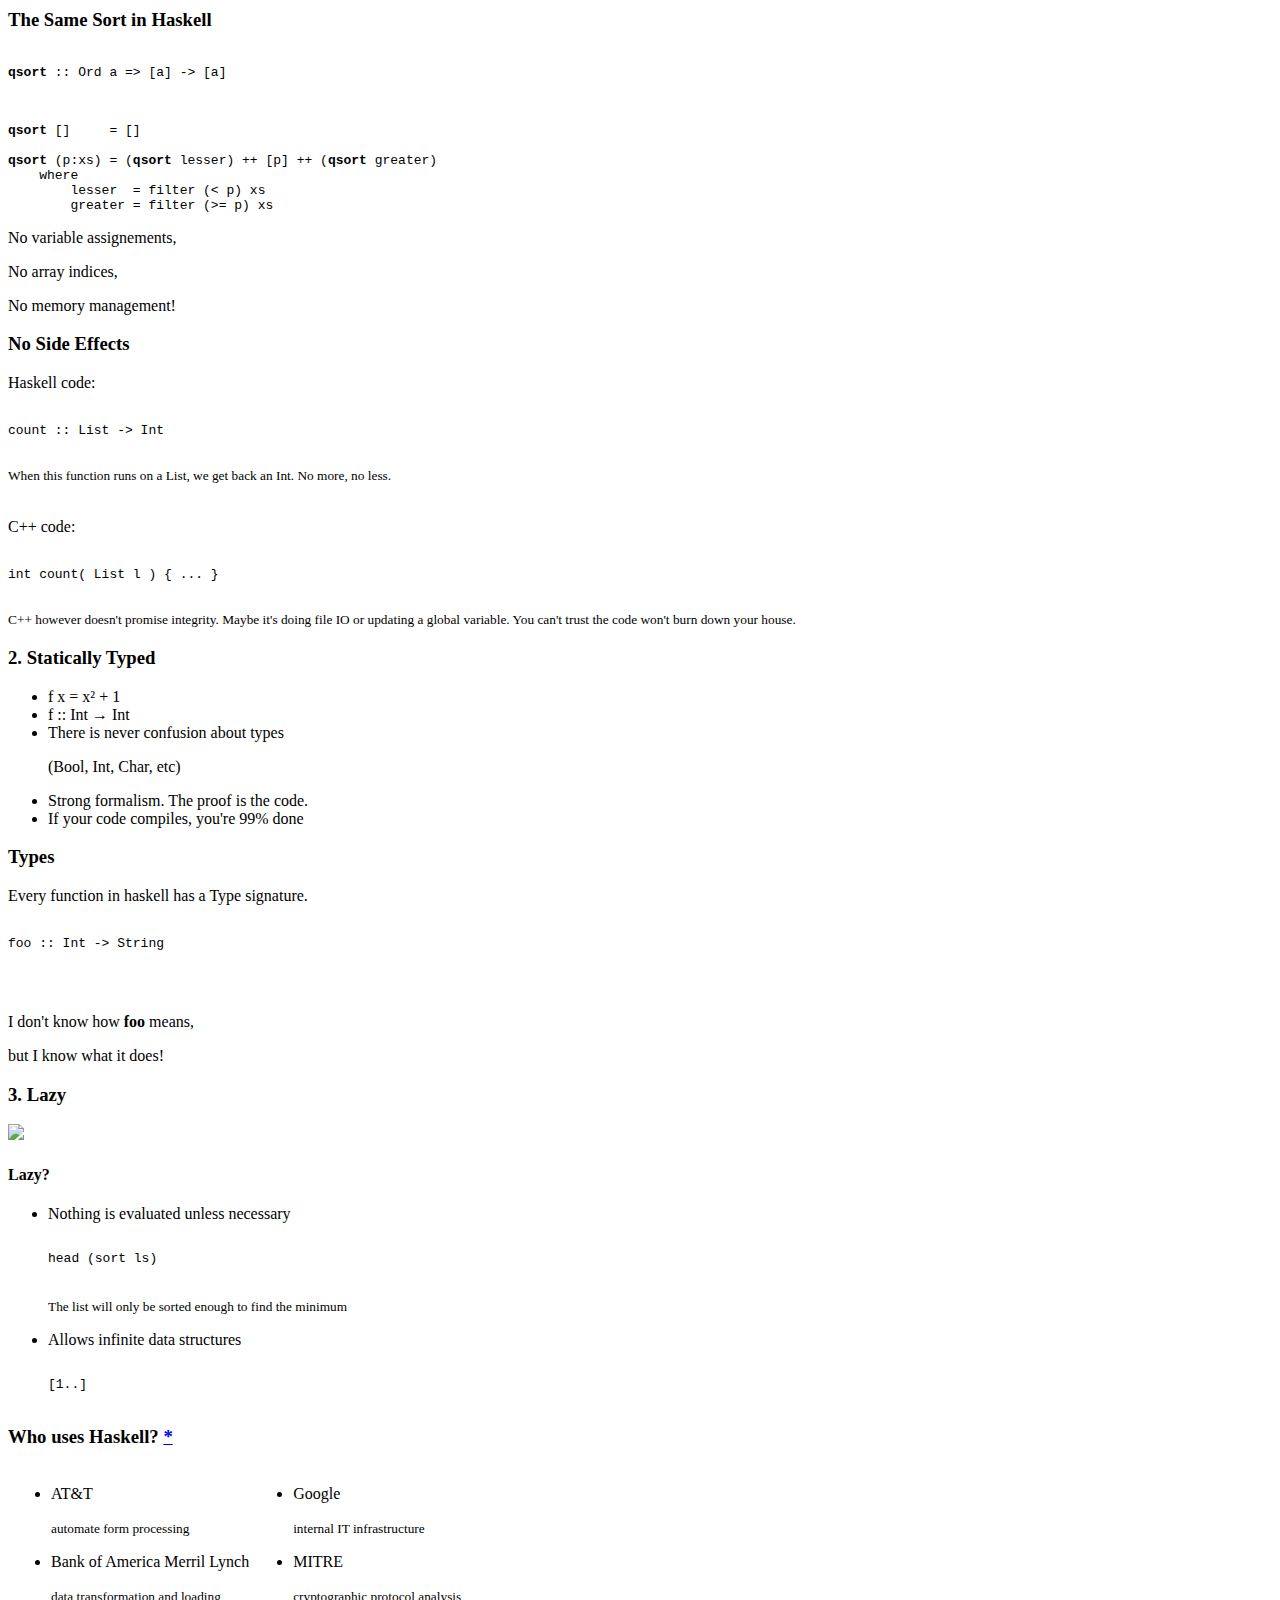
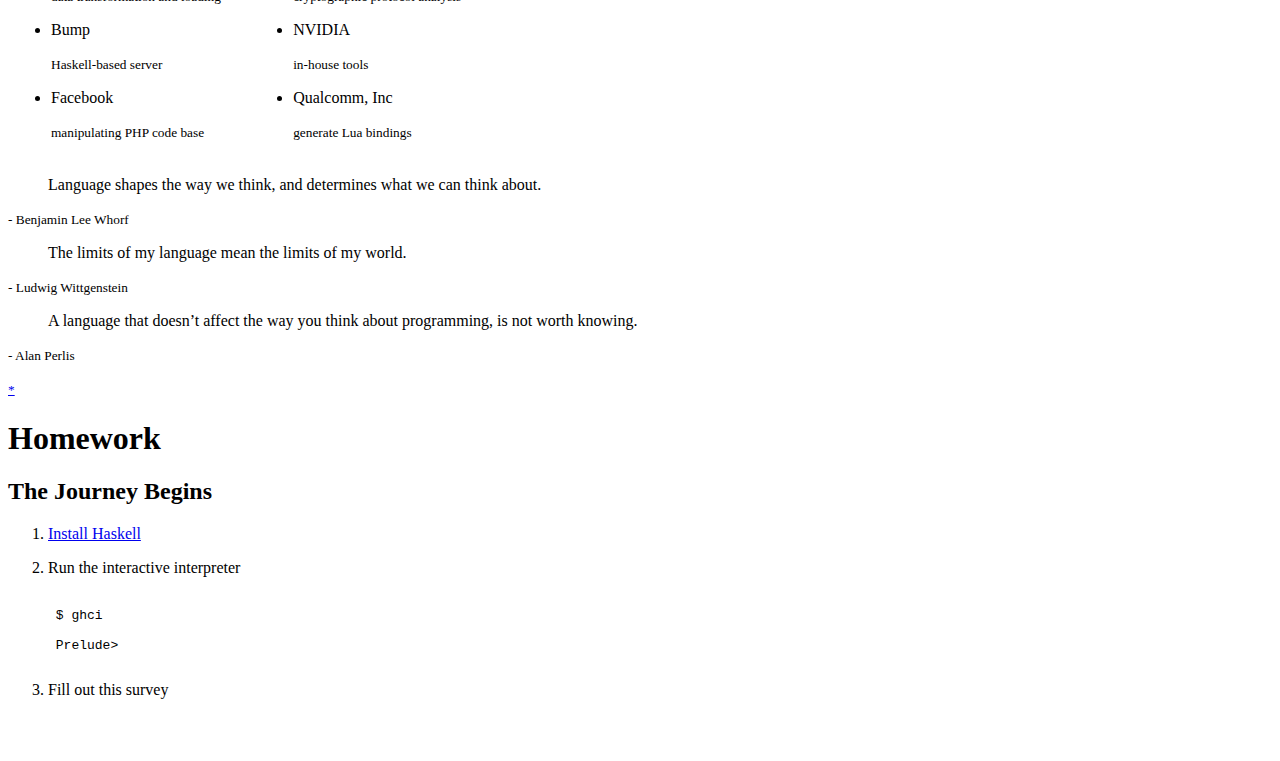
==== commit c38b07f3: "added usage slide" ====
--- a/lec01.html
+++ b/lec01.html
@@ -12,8 +12,18 @@
     <meta name="apple-mobile-web-app-capable" content="yes" />
     <meta name="apple-mobile-web-app-status-bar-style" content="black-translucent" />
 
+    <link rel="stylesheet" href="css/bootstrap.css">
+    <link rel="stylesheet" href="css/bootstrap-responsive.min.css">
     <link rel="stylesheet" href="css/reveal.min.css">
     <link rel="stylesheet" href="css/theme/serif.css" id="theme">
+    <link href='http://fonts.googleapis.com/css?family=Ubuntu' rel='stylesheet' type='text/css'>
+
+    <style>
+      body {
+      padding-top: 30px;
+      padding-bottom: 40px;
+      }
+    </style>
 
     <!-- For syntax highlighting -->
     <link rel="stylesheet" href="lib/css/zenburn.css">
@@ -23,17 +33,19 @@
       document.write( '<link rel="stylesheet" href="css/print/' + ( window.location.search.match( /print-pdf/gi ) ? 'pdf' : 'paper' ) + '.css" type="text/css" media="print">' );
     </script>
 
+    <script src="js/vendor/modernizr-2.6.2-respond-1.1.0.min.js"></script>
   </head>
 
 
   <body>
+
+    <script src="nav.js"></script>    
 
     <div class="reveal">
 
       <!-- Slides begin here! -->
       <div class="slides">
 	<section>
-
 
           <section>
             <h1>Introduction To Haskell</h1>
@@ -44,19 +56,54 @@
             <p>An Unexpected Journey™</p>
 	  </section>
 
+	  <section>
+	    <h3>Using These Slides</h3>
+	      <h4>Every slide has a secret note.</h4>
+	      <ul>
+		<li>On <b>Chrome</b>: press <code>F12</code>, then click <b>Console</b></li>
+		<li>On <b>IE</b>: press <code>F12</code>, then click <b>Console</b></li>
+		<li>On <b>Firefox</b>: <code>Ctrl+Shift+k</code></li>
+	      </ul>
+	      <br>
+	      <br>
+	      <p><h3>Shortcut Keys:</h3></p>
+	    <center>
+	      <table width="80%">
+		<tr>
+		  <td><code>↓</code>, <code>PgDn</code>, <code>n</code>, <code>j</code></td>
+		  <td>next slide</td>
+		</tr>
+		<tr>
+		  <td><code>↑</code>, <code>PgUp</code>, <code>p</code>, <code>k</code></td>
+		  <td>prev slide</td>
+		</tr>
+		<tr>
+		  <td><code>Esc</code></td>
+		  <td>enables <code>ctrl+f</code> globally</td>
+		</tr>
+	      </table>
+	    </center>
+
+	    <aside class="notes">Hi there! This is a secret lecture note. Every slide has a little blurb of text like this!</aside>
+	  </section>
+
           <section>
 	    <h3>Instructor</h3>
-	    <p>Nishant Shukla</p>
+	    <p><a href="http://shuklan.com">Nishant Shukla</a></p>
 	    <p><small>ns4av@virginia.edu</small></p>
 	    <br>
 	    <h3>Watchful Guardian</h3>
-	    <p>Professor Jack Davidson</p>
+	    <p><a href="http://www.cs.virginia.edu/~jwd/joomla_site/">Professor Jack Davidson</a></p>
 	    <p><small>jwd@virginia.edu</small></p>
+	    
+	    <aside class="notes">Email Nishant for questions on homework, class structure, and general class related things. Email Professor Davidson for anything else.</aside>
 	  </section>
 
 	  <section>
 	    <h2>Sponsored by...</h2>
 	    <img src="L01_files/estud.png">
+
+	    <aside class="notes">The Engineering Student Council at UVa helped setup and advertise this class.</aside>
 	  </section>
 
 	  <section data-state="soothe">
@@ -64,6 +111,8 @@
 	    <img src="L01_files/overflow.png">
 	    <img src="L01_files/overflow2.png" class="fragment roll-in">
 	    <img src="L01_files/overflow3.png" class="fragment roll-in">
+
+	    <aside class="notes">The class started out at just 30 open seats. Enrollment filled up quickly and we didn't expect this level of interest, so we increased enrollment to 45. Two days later the class was full again, so we finally increased enrollment to 60, doubling the original size. This class is at max capacity.</aside>
 	  </section>
 
 	  <section>
@@ -456,5 +505,35 @@
 
     </script>
 
+
+    <script src="//ajax.googleapis.com/ajax/libs/jquery/1.8.3/jquery.min.js"></script>
+    <script>window.jQuery || document.write('<script src="js/vendor/jquery-1.8.3.min.js"><\/script>')</script>
+    <script src="js/vendor/bootstrap.min.js"></script>
+
+    <script src="js/main.js"></script>
+
+    <script>
+      Reveal.addEventListener( 'slidechanged', function( event ) {
+      // event.previousSlide, event.currentSlide, event.indexh, event.indexv
+      var notes = event.currentSlide.querySelector(".notes");
+      if(notes) {
+          console.info("---");
+          console.info(notes.innerHTML.replace(/\n\s+/g,'\n'));
+      }
+      } );
+    </script>
+
+    <script type="text/javascript">
+      var _gaq = _gaq || [];
+      _gaq.push(['_setAccount', 'UA-29747714-1']);
+      _gaq.push(['_trackPageview']);
+
+      (function() {
+      var ga = document.createElement('script'); ga.type = 'text/javascript'; ga.async = true;
+      ga.src = ('https:' == document.location.protocol ? 'https://ssl' : 'http://www') + '.google-analytics.com/ga.js';
+      var s = document.getElementsByTagName('script')[0]; s.parentNode.insertBefore(ga, s);
+      })();
+    </script>
+
   </body>
 </html>
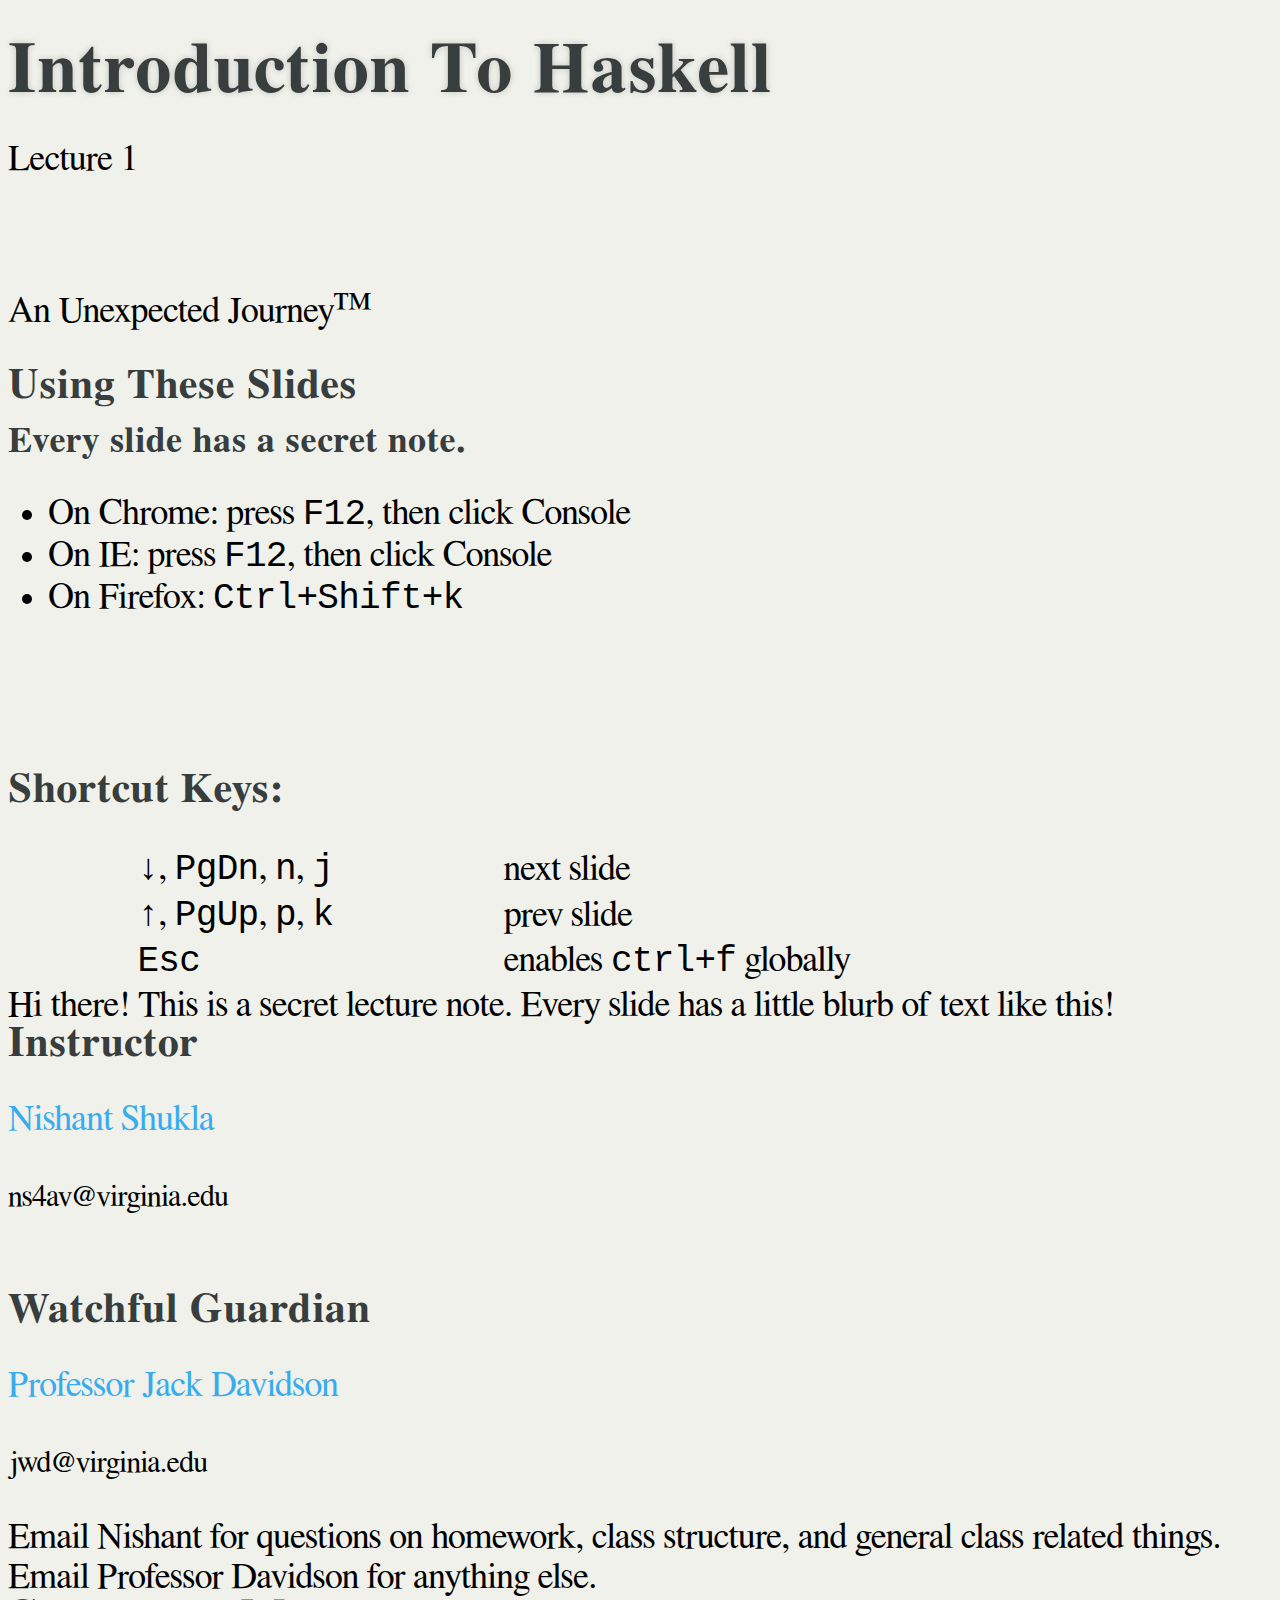
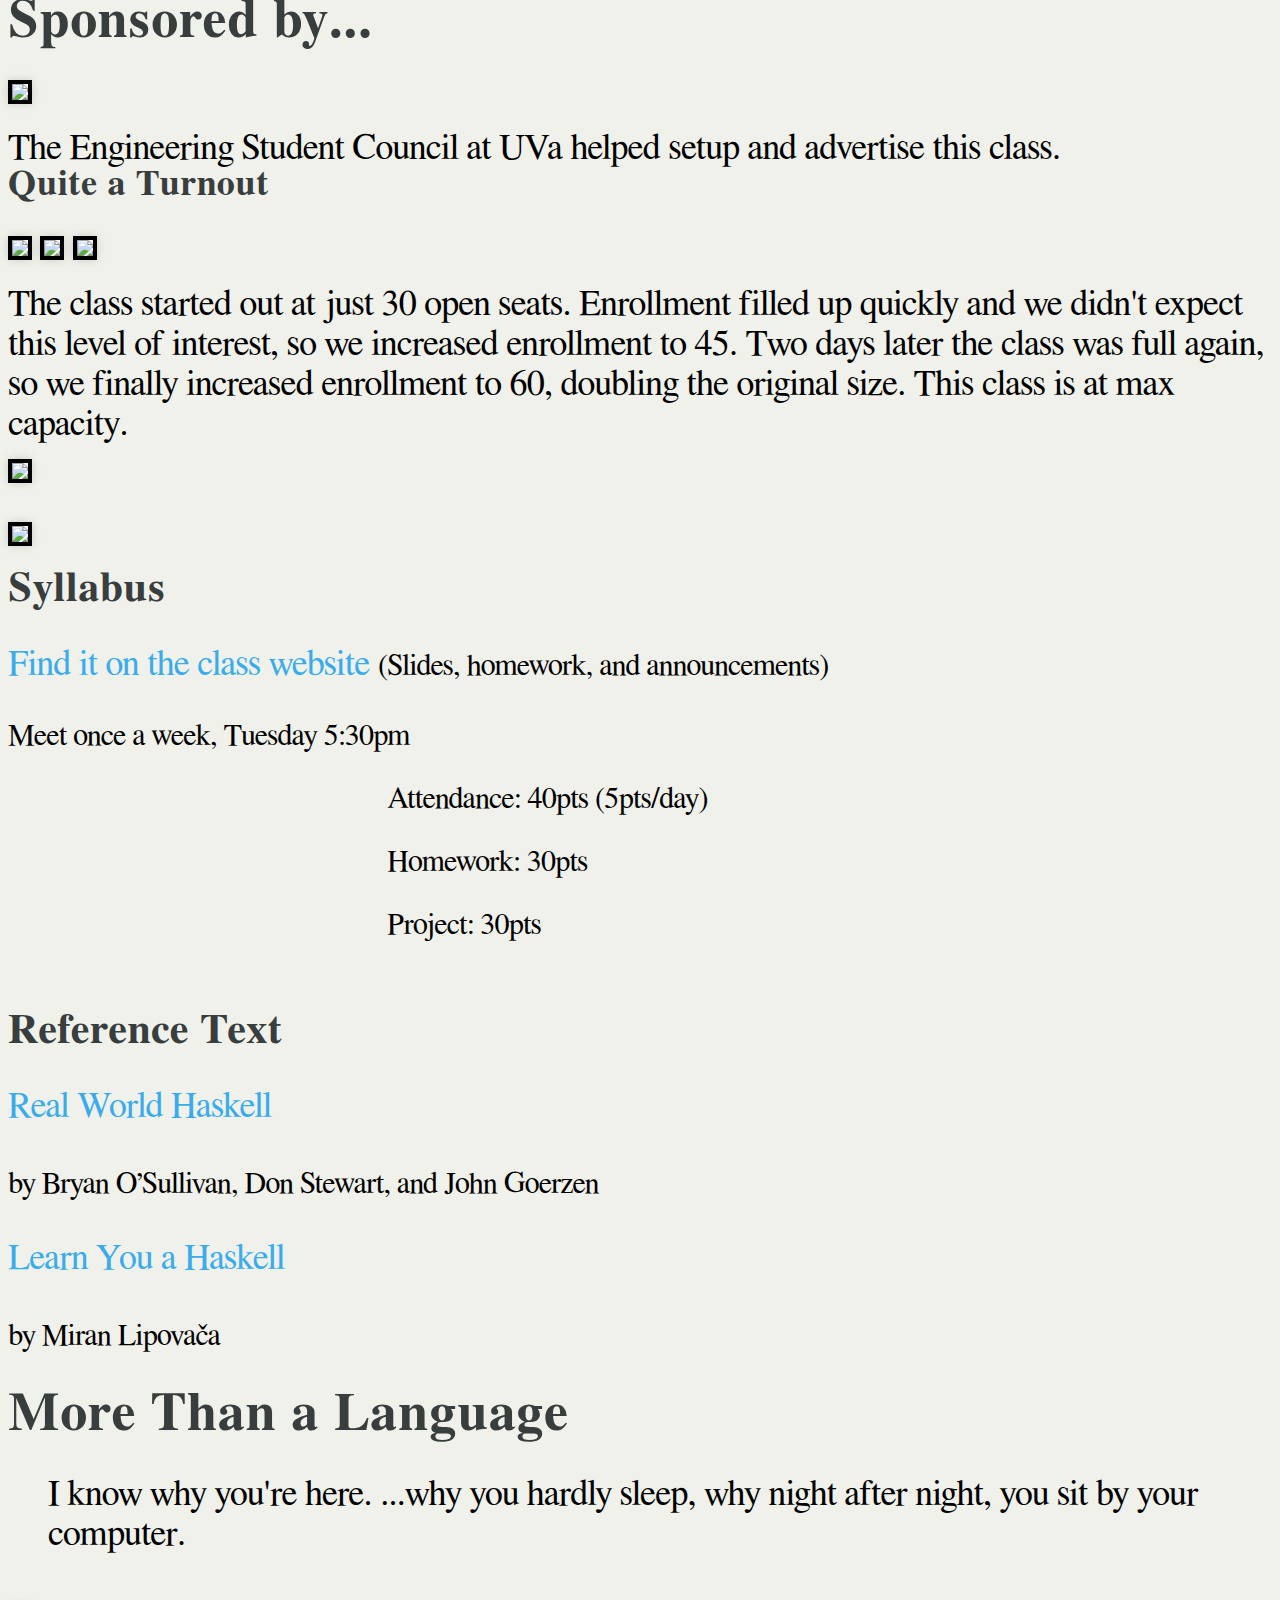
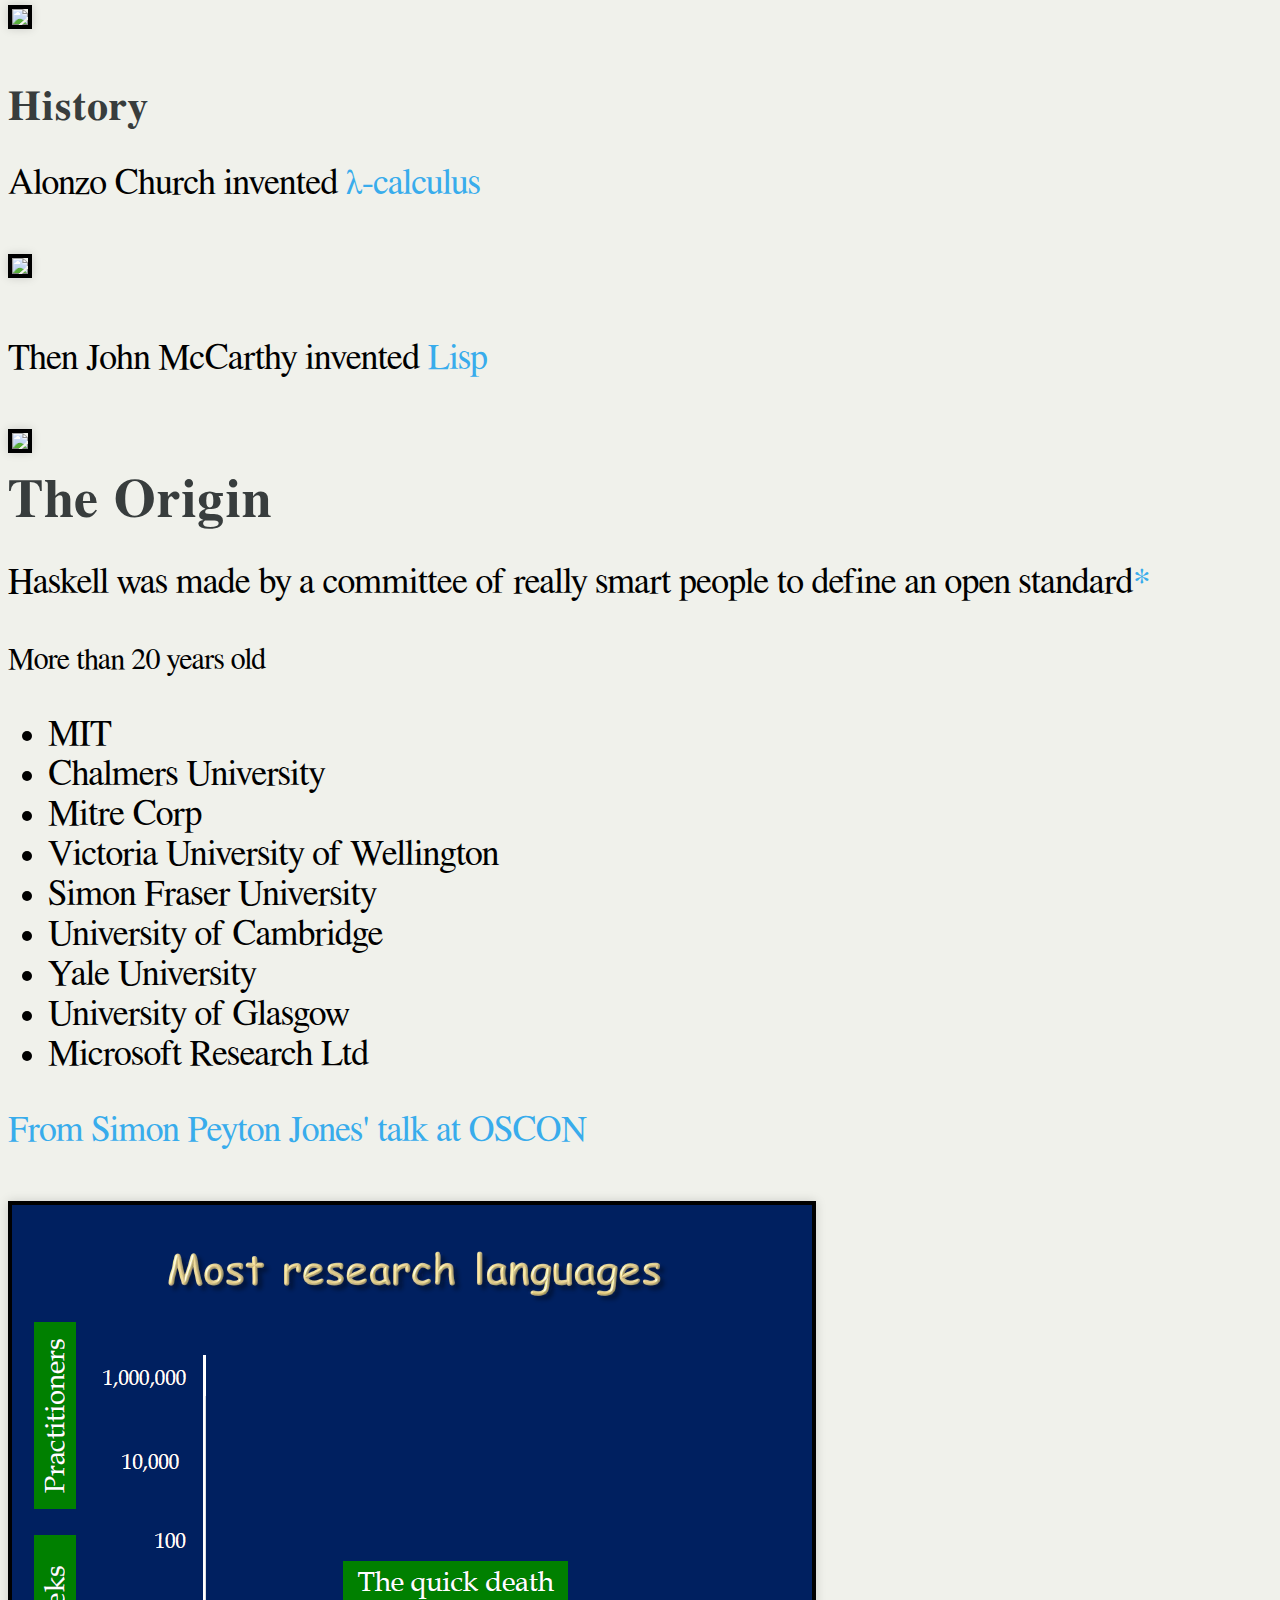
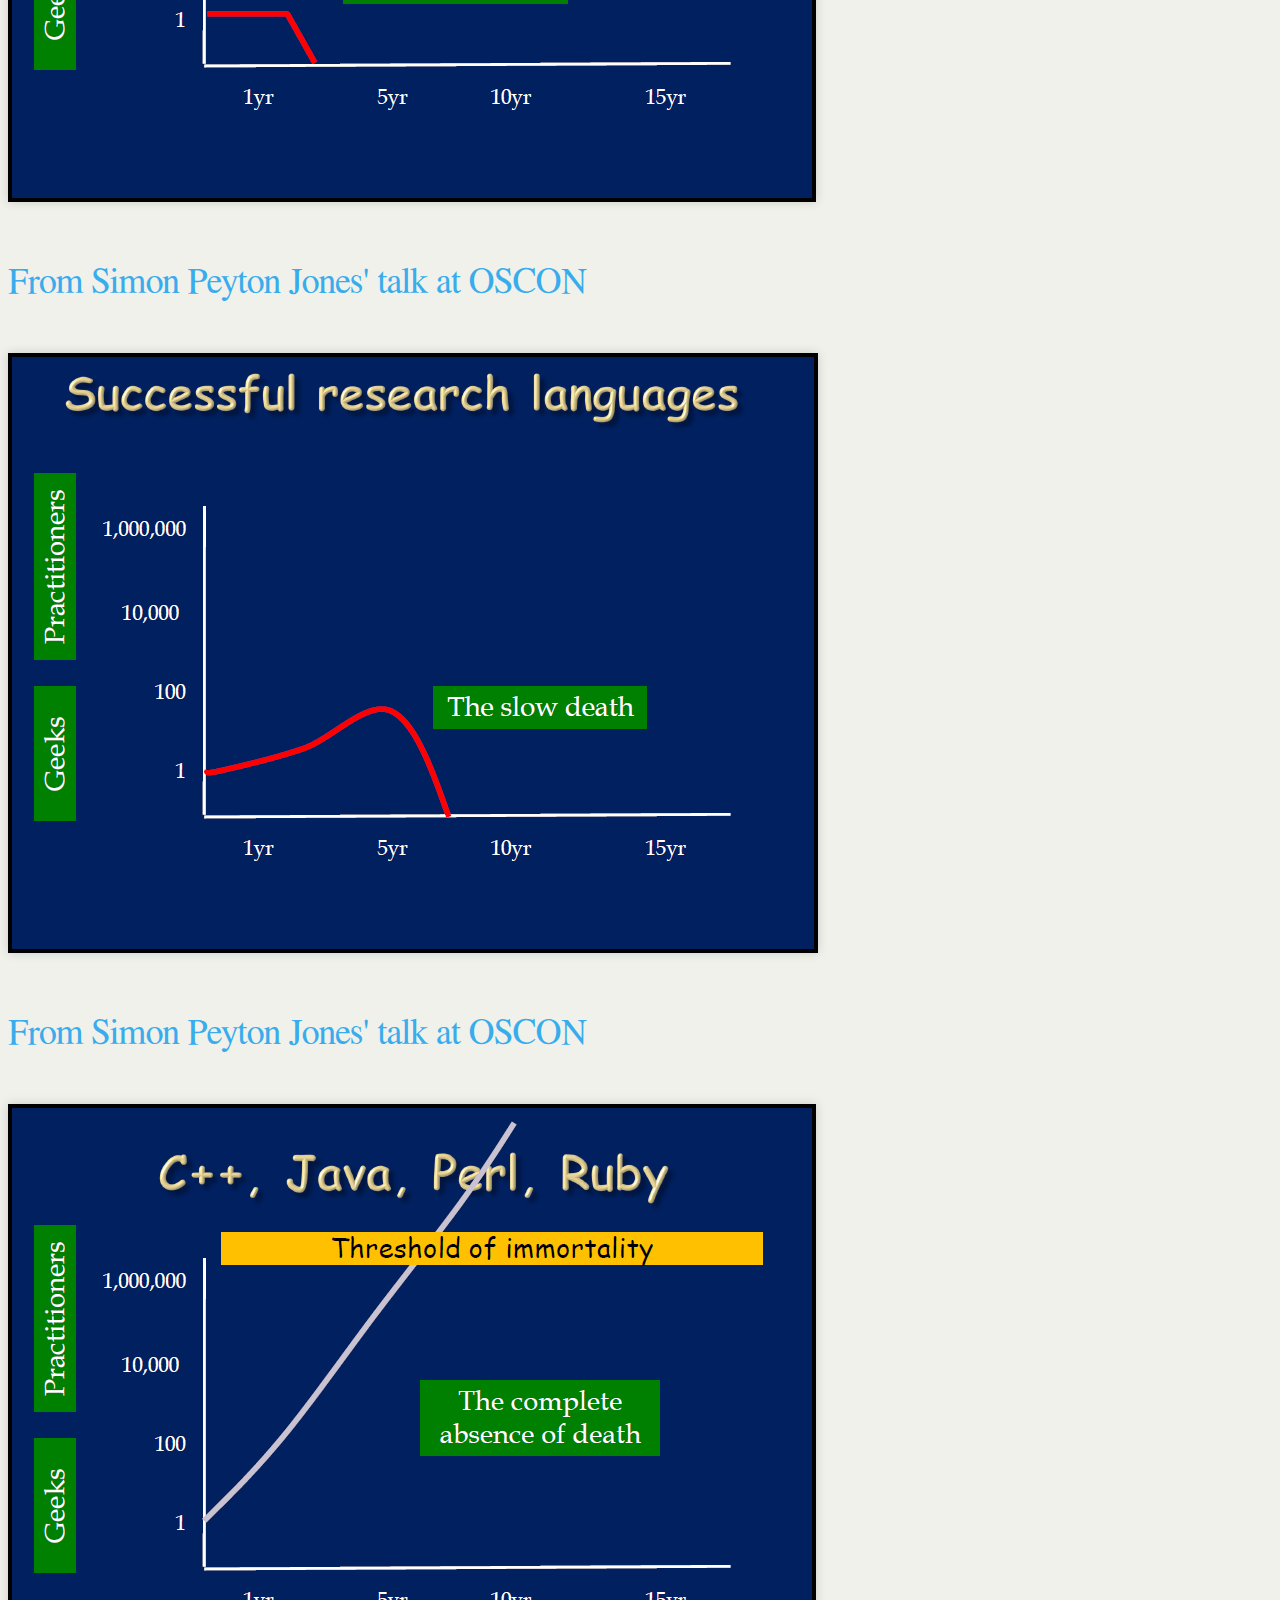
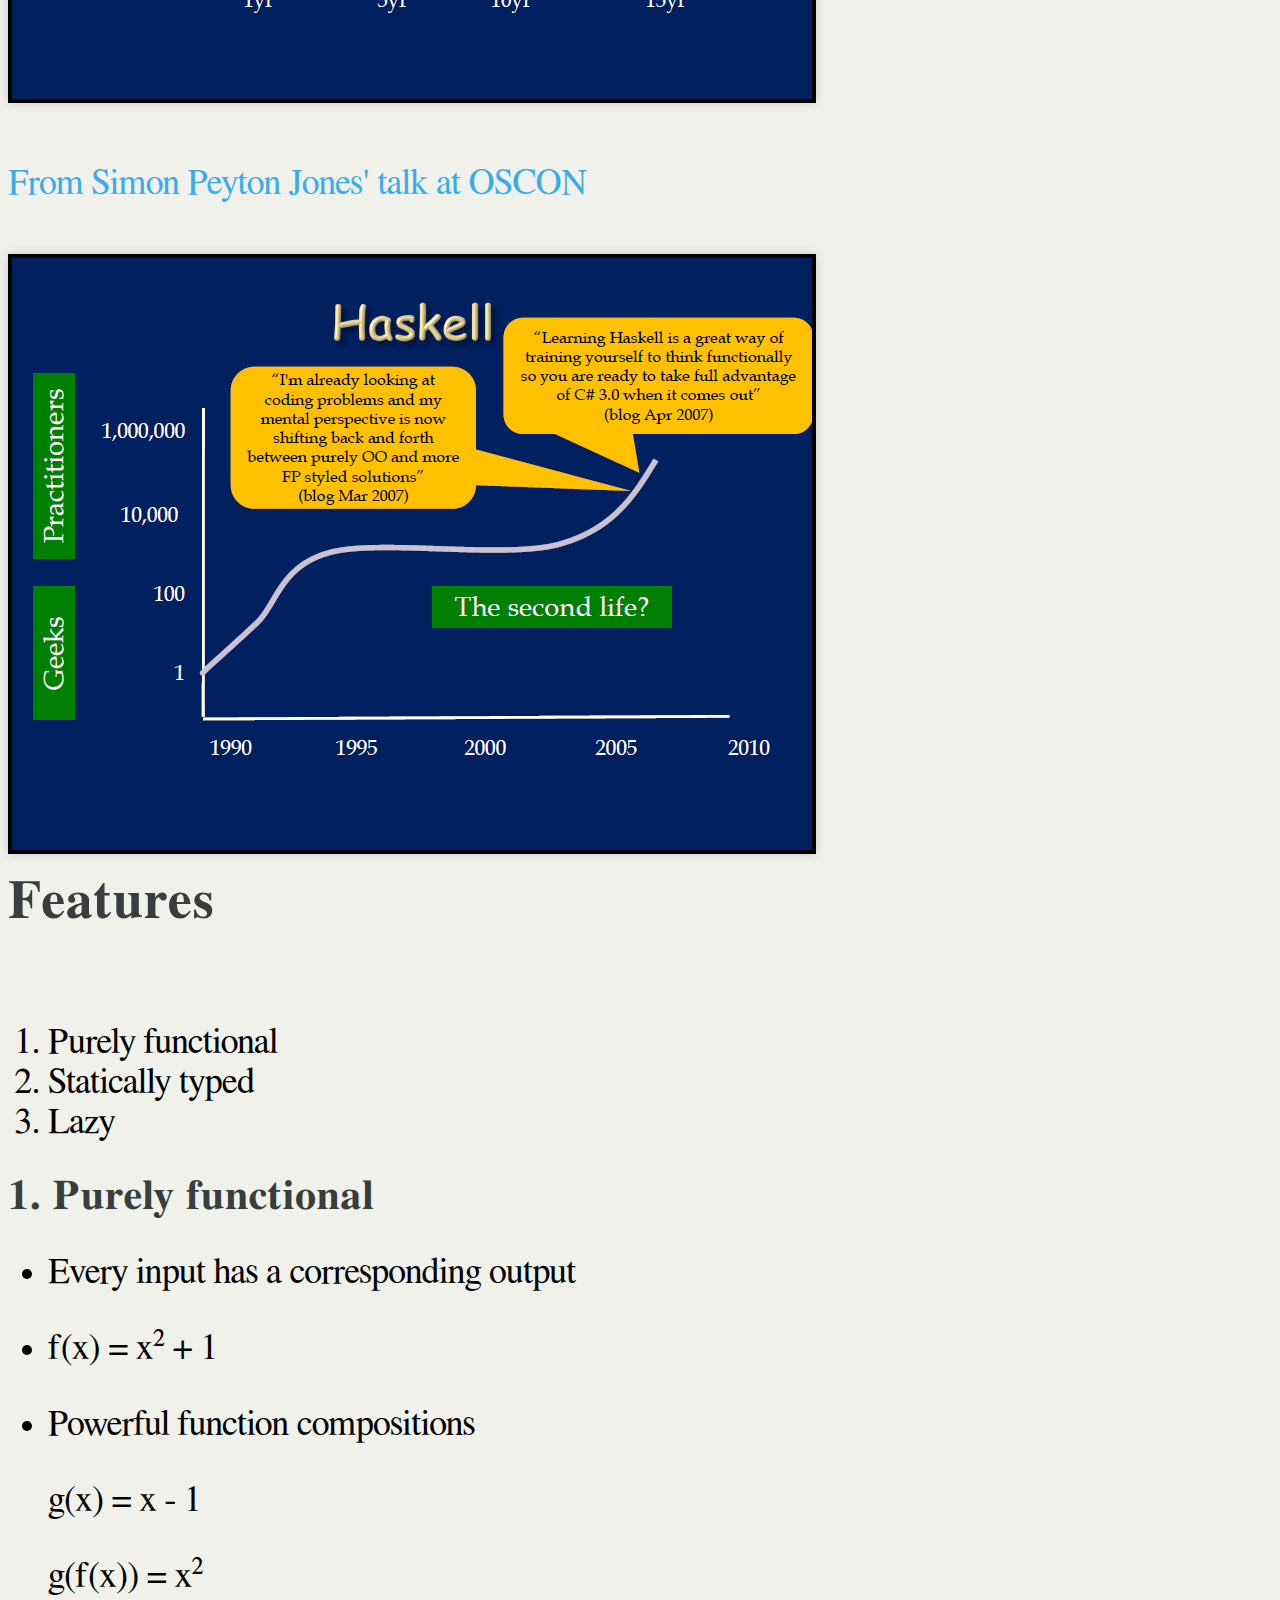
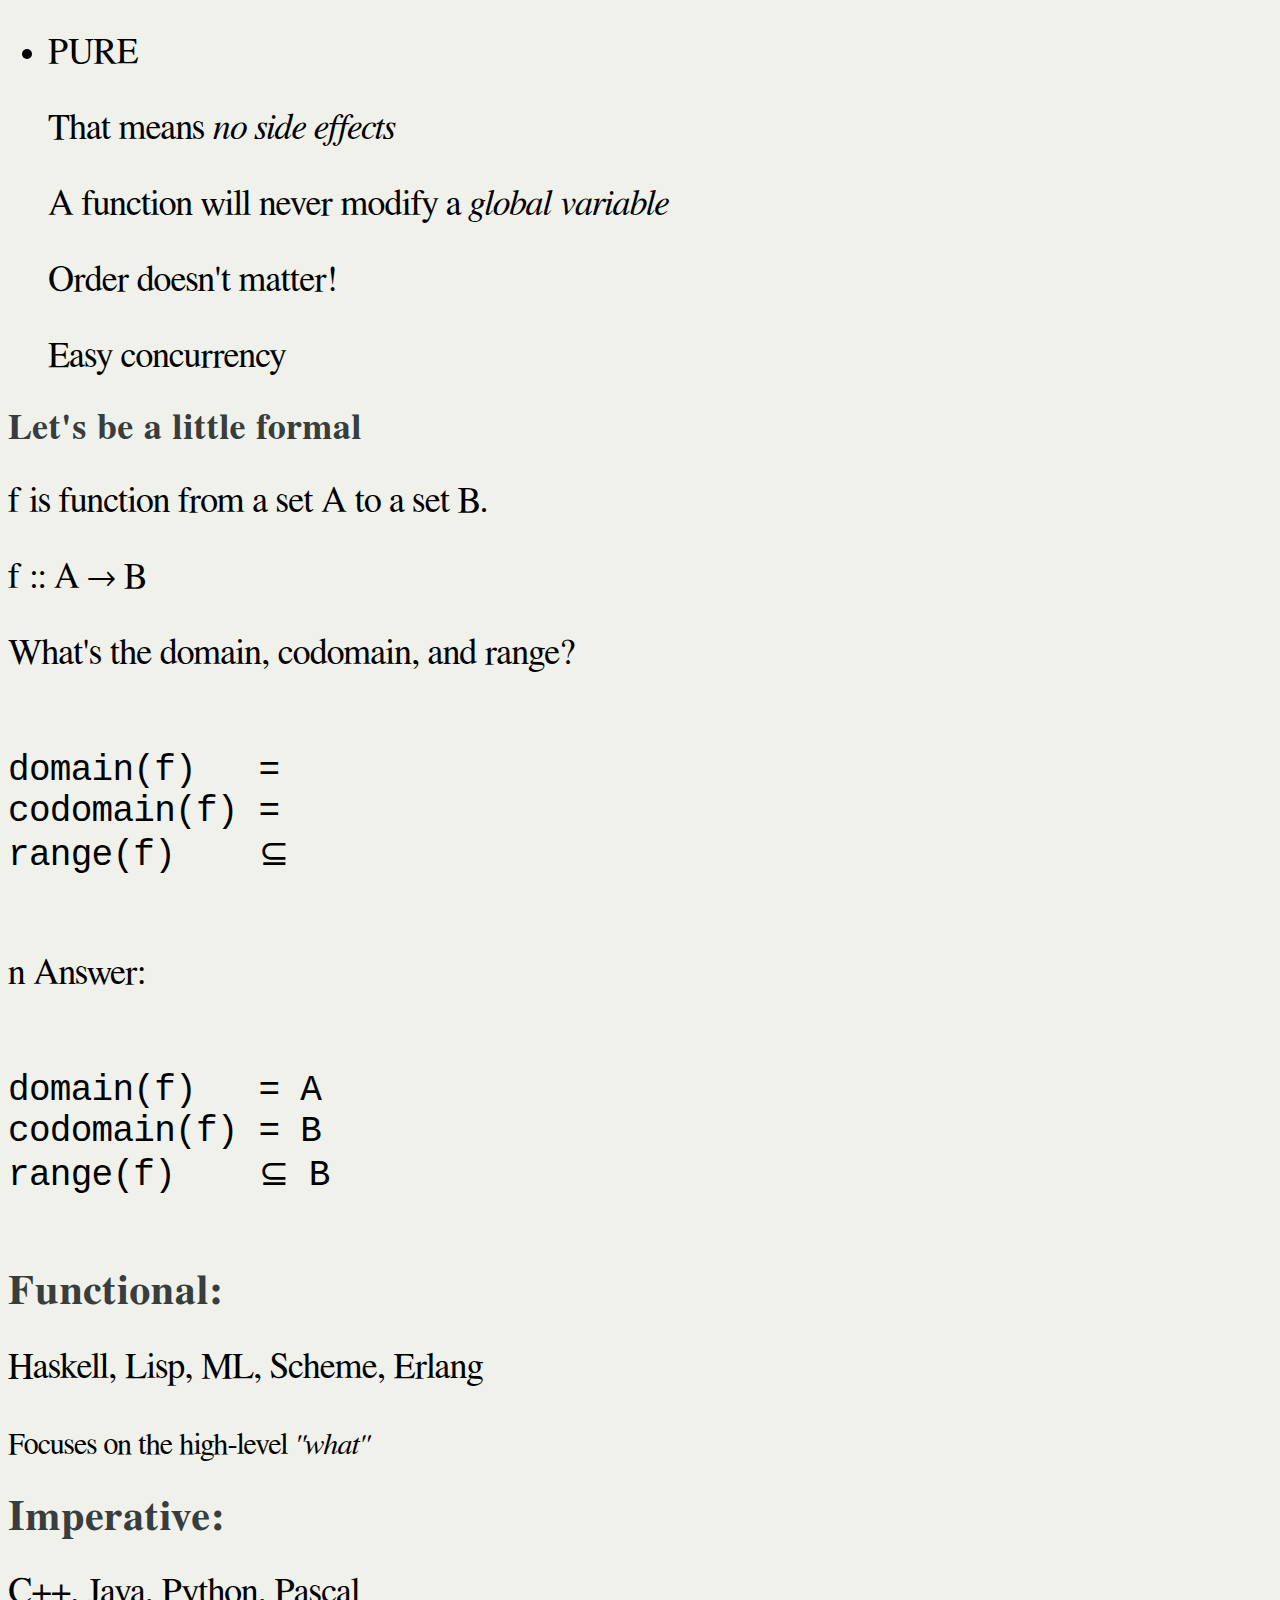
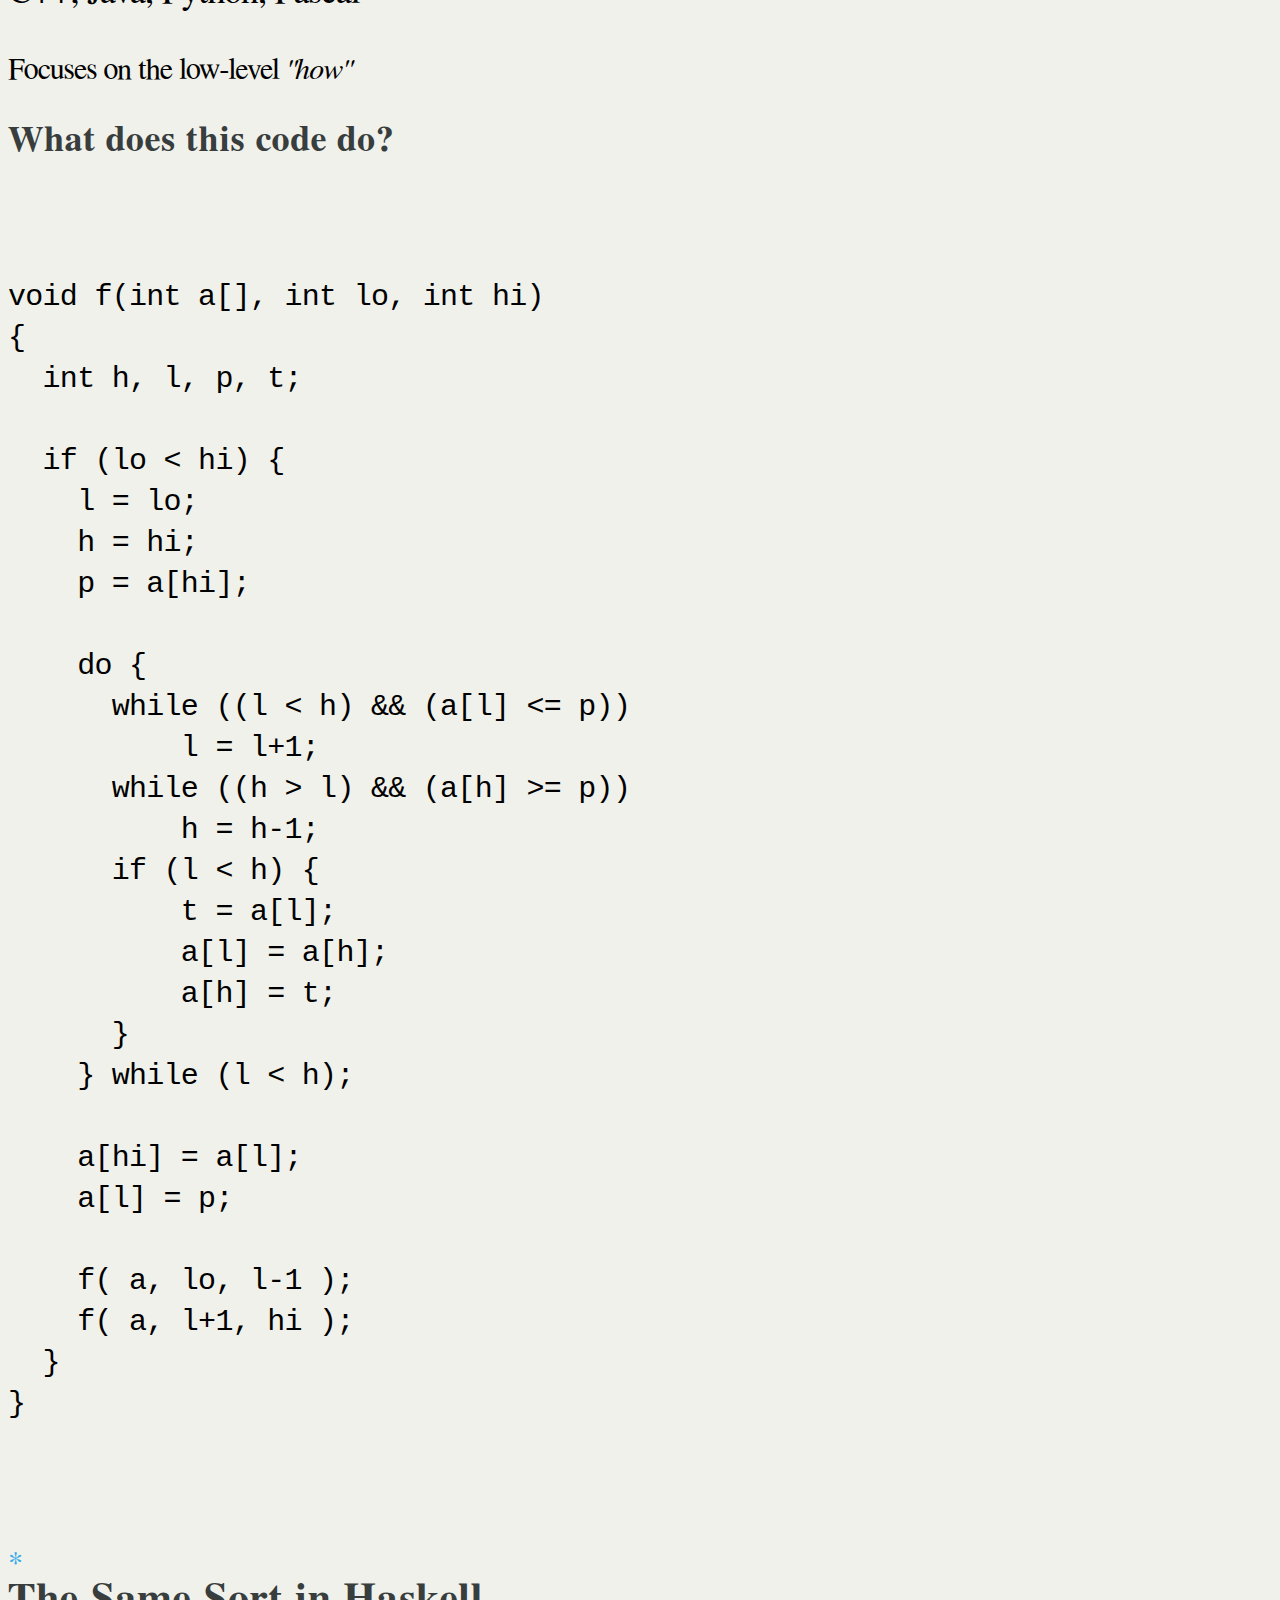
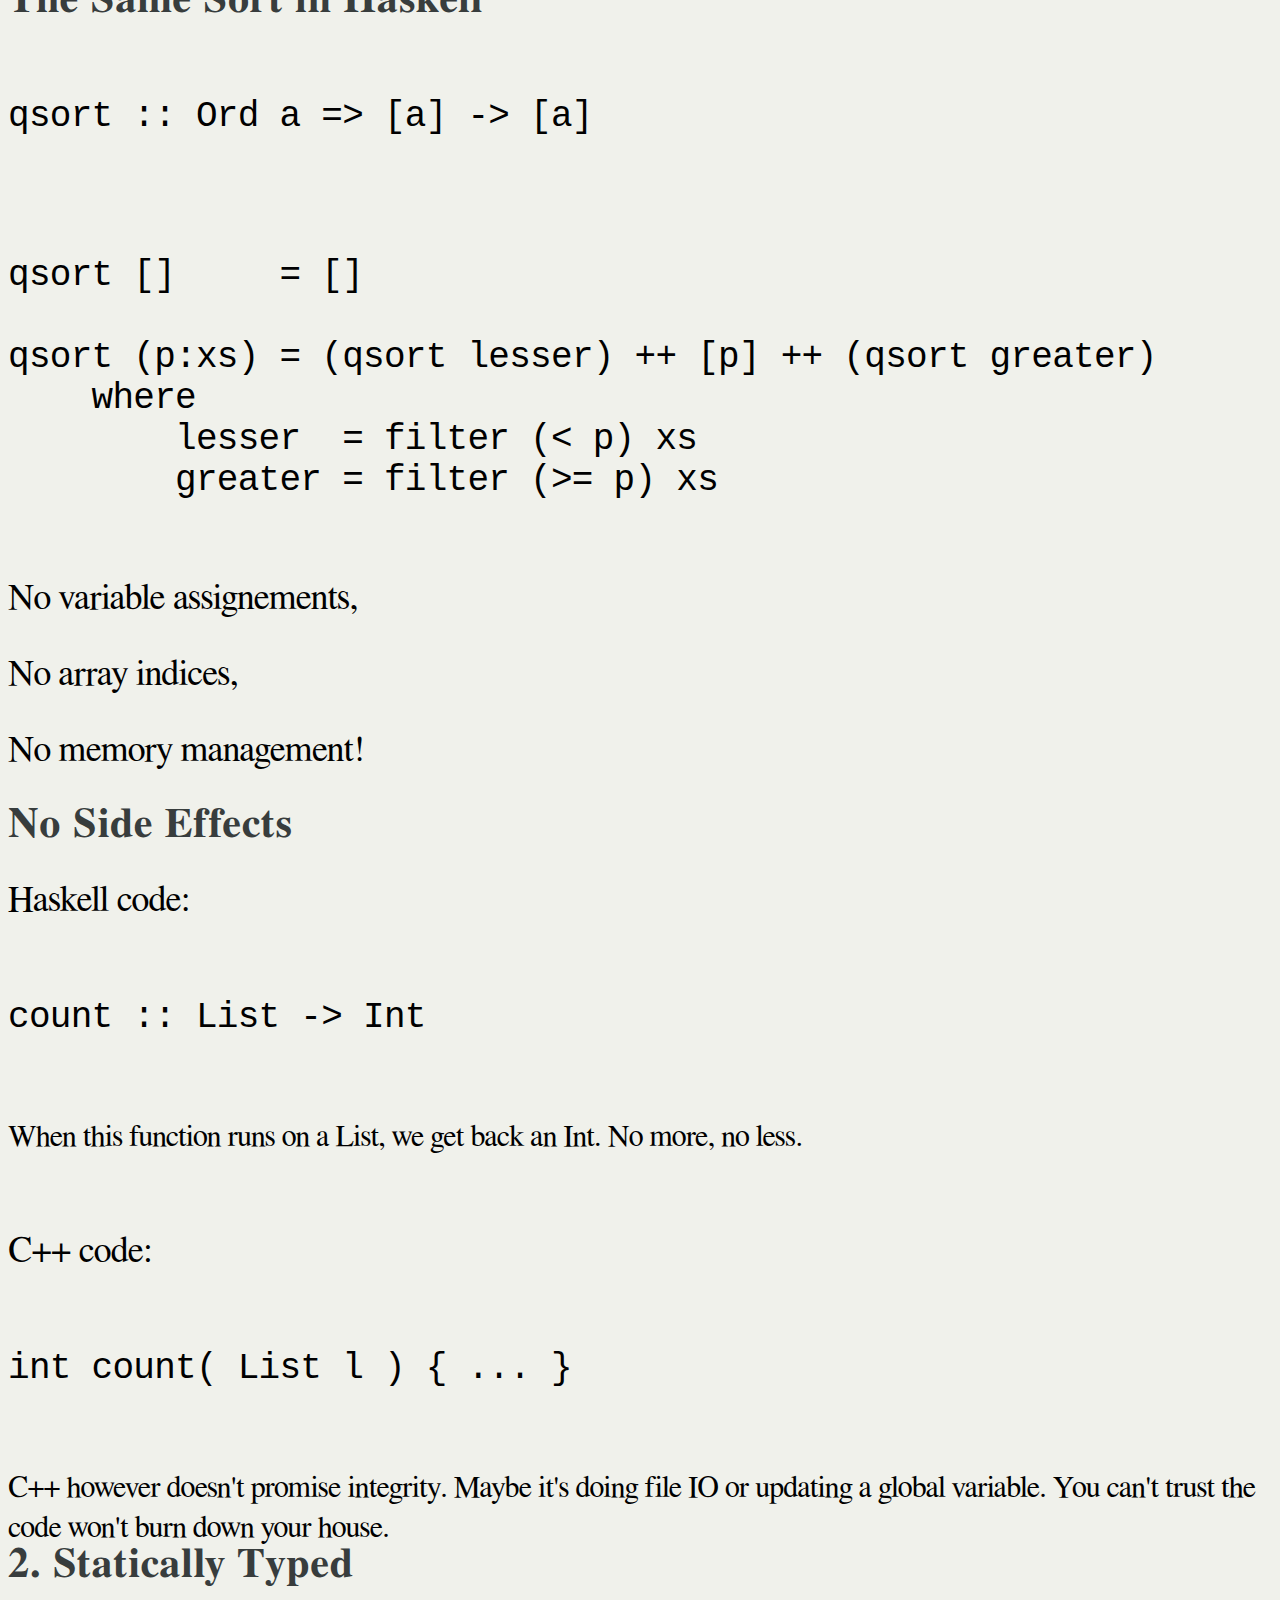
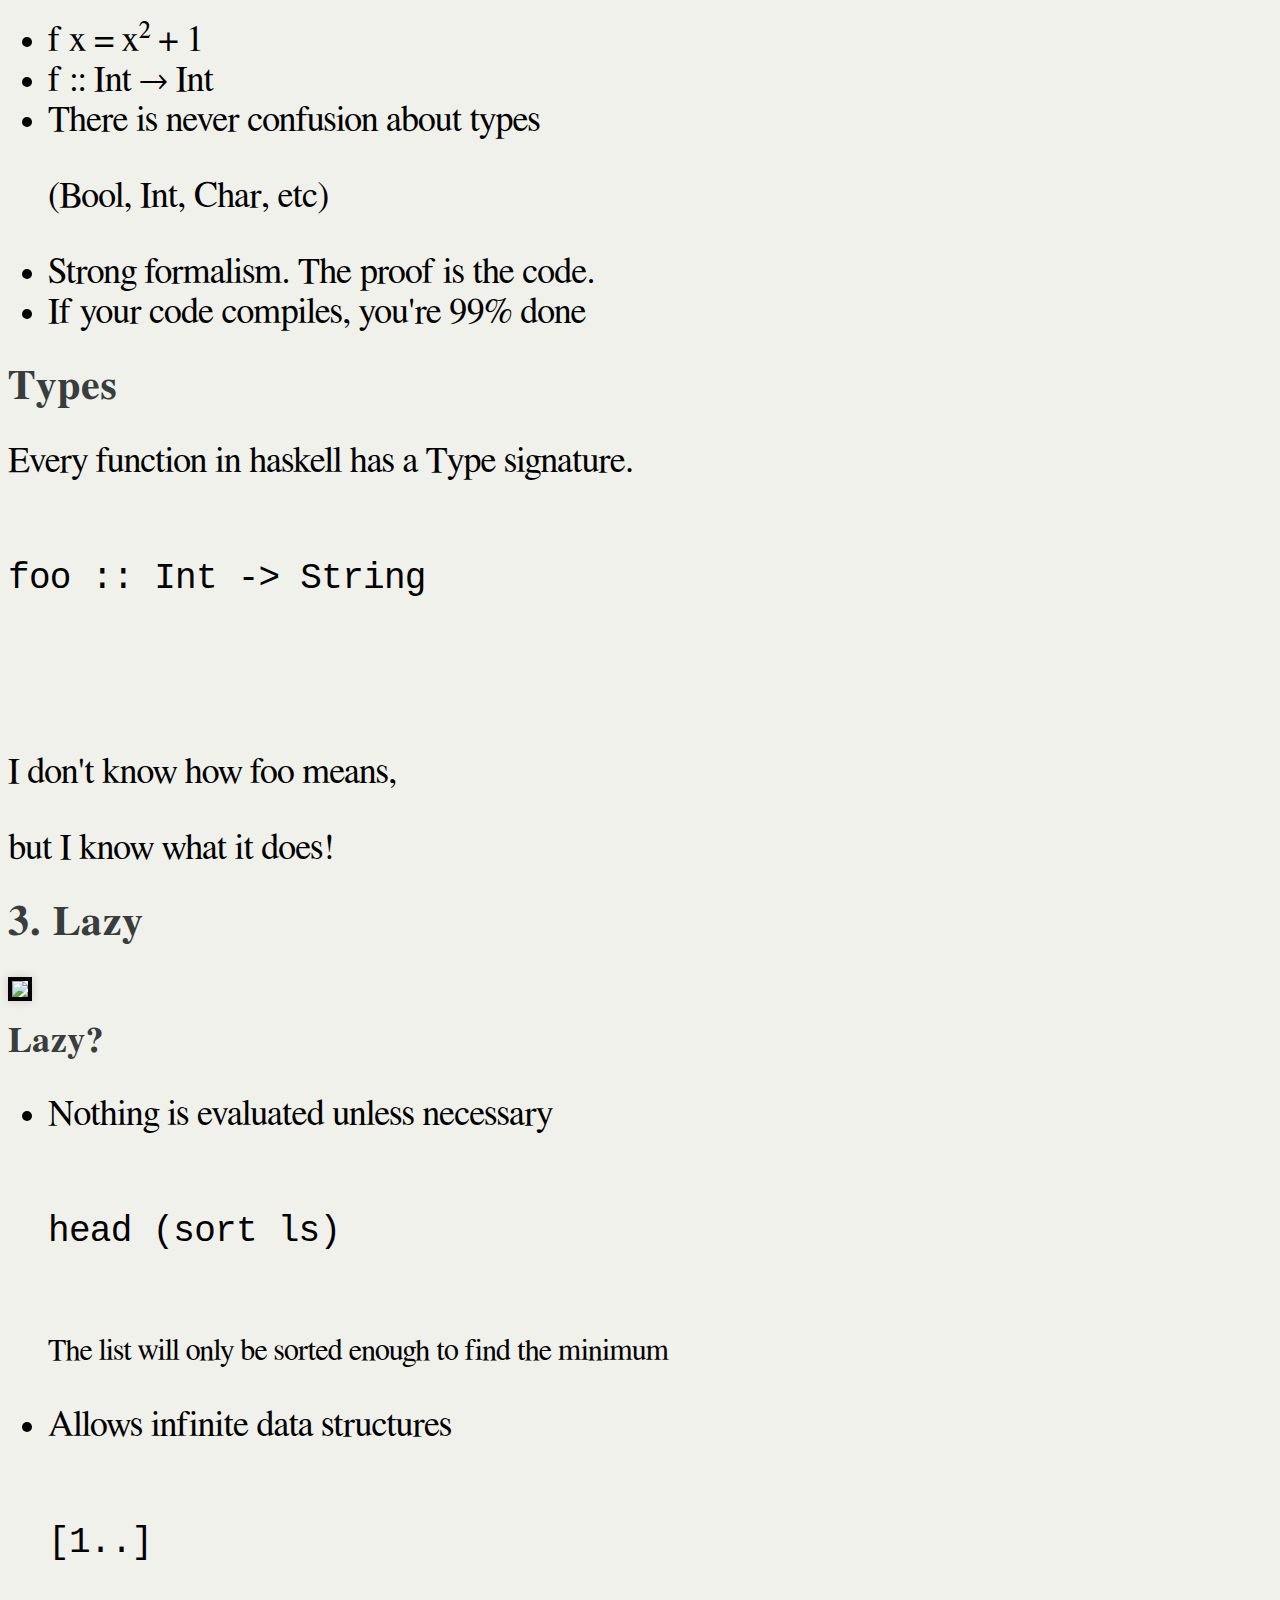
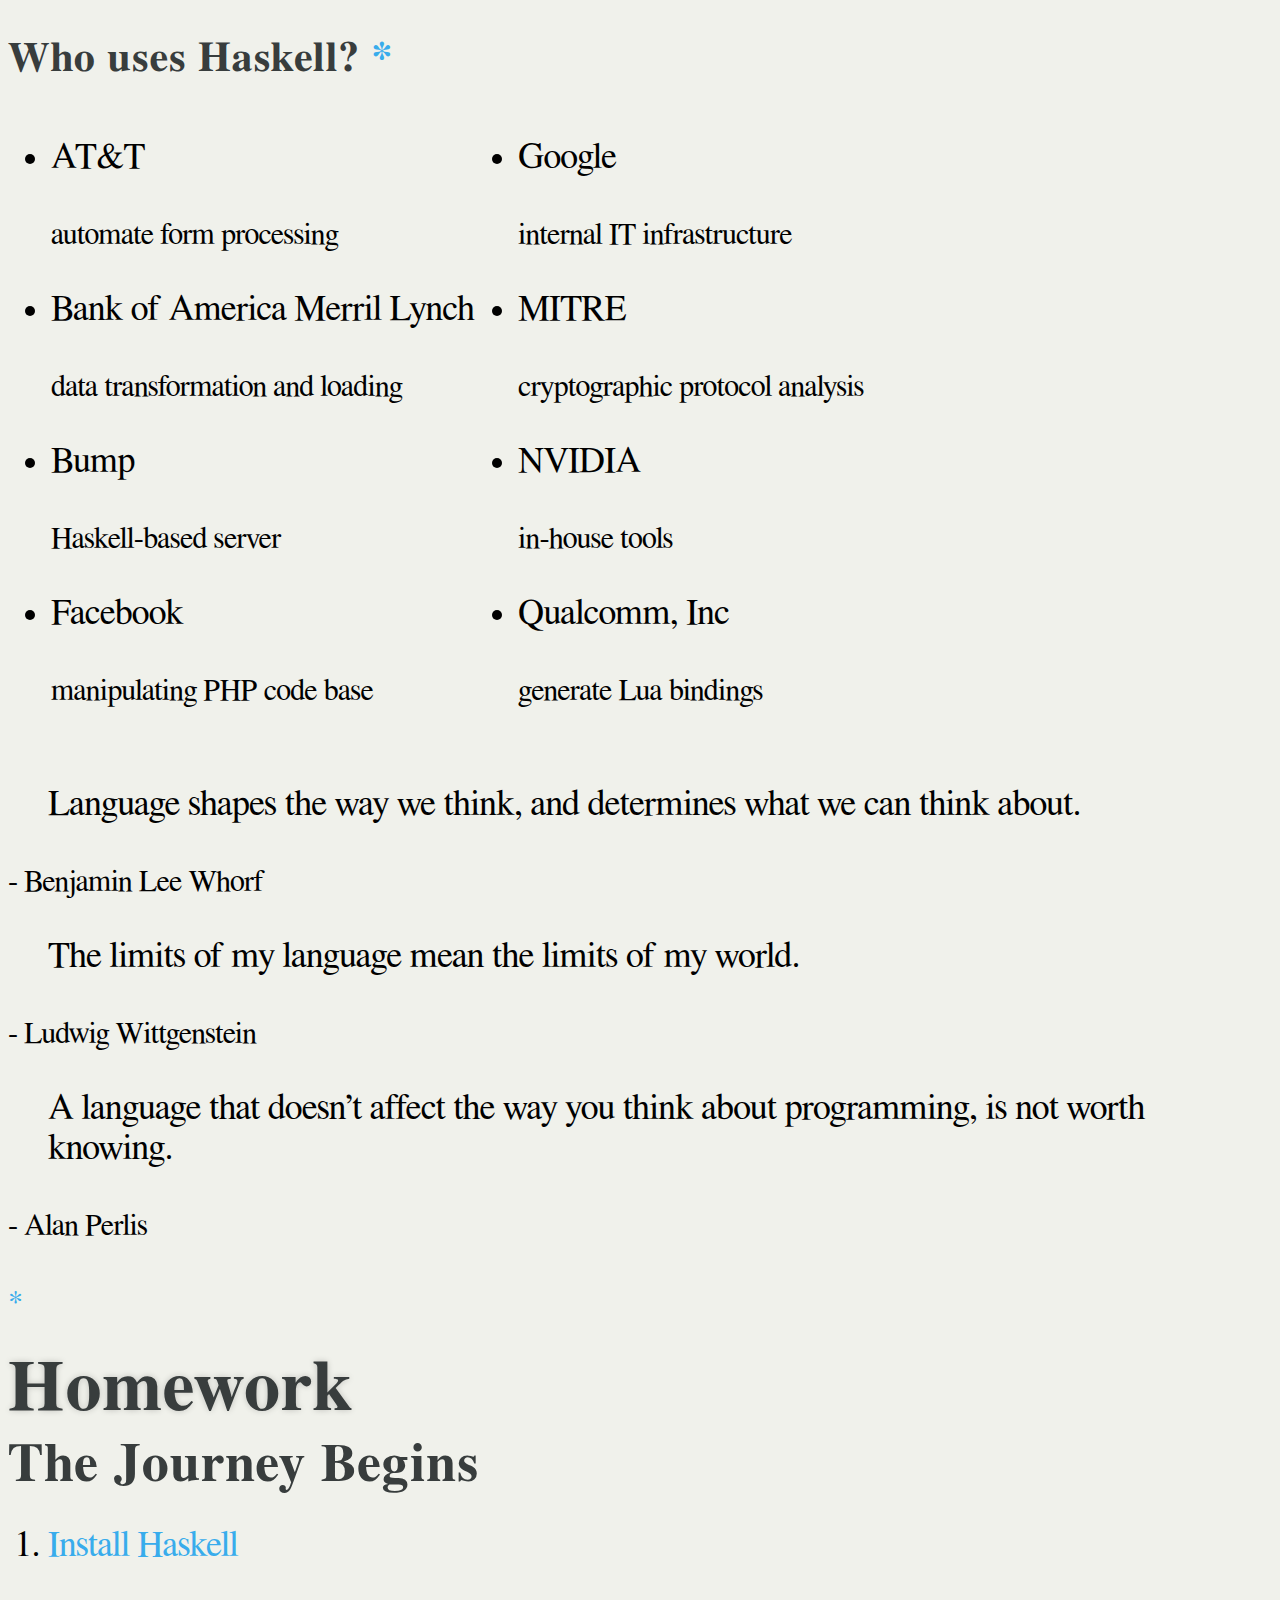
==== commit e3594203: "link colors" ====
--- a/lec01.html
+++ b/lec01.html
@@ -25,8 +25,9 @@
       }
     </style>
 
-    <!-- For syntax highlighting -->
-    <link rel="stylesheet" href="lib/css/zenburn.css">
+    <!-- For syntax highlighting, tomorrow-night-bright pojoaque sunburst-->
+    
+    <link rel="stylesheet" href="lib/css/pojoaque.css">
 
     <!-- If the query includes 'print-pdf', use the PDF print sheet -->
     <script>
@@ -34,6 +35,7 @@
     </script>
 
     <script src="js/vendor/modernizr-2.6.2-respond-1.1.0.min.js"></script>
+
   </head>
 
 
@@ -46,7 +48,6 @@
       <!-- Slides begin here! -->
       <div class="slides">
 	<section>
-
           <section>
             <h1>Introduction To Haskell</h1>
             <p>Lecture 1</p>
@@ -258,14 +259,14 @@
 	    <p>f is function from a set A to a set B.</p>
 	    <p>f :: A → B</p>
 	    <strong>What's the domain, codomain, and range?</strong>
-	    <pre><code contenteditable>
+	    <pre><code contenteditable class="haskell">
 domain(f)   = 
 codomain(f) = 
 range(f)    ⊆ 
 	    </code></pre>
-<div class="fragment roll-in">
+<div class="fragment roll-in">n
 Answer:
-	    <pre><code>
+	    <pre><code class="haskell">
 domain(f)   = A
 codomain(f) = B
 range(f)    ⊆ B
@@ -334,8 +335,8 @@
 <b>qsort</b> (p:xs) = (<b>qsort</b> lesser) ++ [p] ++ (<b>qsort</b> greater)
     where
         lesser  = filter (&lt; p) xs
-        greater = filter (&gt;= p) xs</pre>
-</code></pre>
+        greater = filter (&gt;= p) xs
+	    </code></pre>
             <div class="fragment">
               <p>No variable assignements, </p>
 	      <p>No array indices, </p>
@@ -376,7 +377,7 @@
 	  <section>
 	    <h3>Types</h3>
 	    <p>Every function in haskell has a Type signature.</p>
-	    <pre><code>
+	    <pre><code class="haskell">
 foo :: Int -> String
 	    </pre></code>
 	    <br>
@@ -487,6 +488,8 @@
       progress: true,
       history: true,
       center: true,
+      mouseWheel: true,
+      rollingLinks: false,
 
       theme: Reveal.getQueryHash().theme, // available themes are in /css/theme
       transition: Reveal.getQueryHash().transition || 'default', // default/cube/page/concave/zoom/linear/none
@@ -506,7 +509,7 @@
     </script>
 
 
-    <script src="//ajax.googleapis.com/ajax/libs/jquery/1.8.3/jquery.min.js"></script>
+
     <script>window.jQuery || document.write('<script src="js/vendor/jquery-1.8.3.min.js"><\/script>')</script>
     <script src="js/vendor/bootstrap.min.js"></script>
 
--- a/css/theme/serif.css
+++ b/css/theme/serif.css
@@ -0,0 +1,151 @@
+/**
+ * A simple theme for reveal.js presentations, similar 
+ * to the default theme. The accent color is darkblue.
+ * 
+ * This theme is Copyright (C) 2012 Owen Versteeg, https://github.com/StereotypicalApps. It is MIT licensed.
+ * reveal.js is Copyright (C) 2011-2012 Hakim El Hattab, http://hakim.se; so is the theme - beige.css - that this is based off of.
+ */
+/*********************************************
+ * GLOBAL STYLES
+ *********************************************/
+body {
+  background: #f0f1eb;
+  background-color: #f0f1eb;
+}
+
+.reveal {
+  font-family: "Palatino Linotype", "Book Antiqua", Palatino, FreeSerif, serif;
+  font-size: 36px;
+  font-weight: 200;
+  letter-spacing: -0.02em;
+  color: black;
+}
+
+::selection {
+  color: white;
+  background: #26351c;
+  text-shadow: none;
+}
+
+/*********************************************
+ * HEADERS
+ *********************************************/
+.reveal h1,
+.reveal h2,
+.reveal h3,
+.reveal h4,
+.reveal h5,
+.reveal h6 {
+  margin: 0 0 20px 0;
+  color: #383d3d;
+  font-family: "Palatino Linotype", "Book Antiqua", Palatino, FreeSerif, serif;
+  line-height: 0.9em;
+  letter-spacing: 0.02em;
+  text-transform: none;
+  text-shadow: none;
+}
+
+.reveal h1 {
+  text-shadow: 0px 0px 6px rgba(0, 0, 0, 0.2);
+}
+
+/*********************************************
+ * LINKS
+ *********************************************/
+.reveal a:not(.image) {
+  color: #38ACEC;
+  text-decoration: none;
+  -webkit-transition: color .15s ease;
+  -moz-transition: color .15s ease;
+  -ms-transition: color .15s ease;
+  -o-transition: color .15s ease;
+  transition: color .15s ease;
+}
+
+.reveal a:not(.image):hover {
+  color: #ed7839;
+  text-shadow: none;
+  border: none;
+}
+
+.reveal .roll span:after {
+  color: #fff;
+  background: #25211c;
+}
+
+/*********************************************
+ * IMAGES
+ *********************************************/
+.reveal section img {
+  margin: 15px 0px;
+  background: rgba(255, 255, 255, 0.12);
+  border: 4px solid black;
+  box-shadow: 0 0 10px rgba(0, 0, 0, 0.15);
+  -webkit-transition: all .2s linear;
+  -moz-transition: all .2s linear;
+  -ms-transition: all .2s linear;
+  -o-transition: all .2s linear;
+  transition: all .2s linear;
+}
+
+.reveal a:hover img {
+  background: rgba(255, 255, 255, 0.2);
+  border-color: #51483d;
+  box-shadow: 0 0 20px rgba(0, 0, 0, 0.55);
+}
+
+/*********************************************
+ * NAVIGATION CONTROLS
+ *********************************************/
+.reveal .controls div.navigate-left,
+.reveal .controls div.navigate-left.enabled {
+  border-right-color: #51483d;
+}
+
+.reveal .controls div.navigate-right,
+.reveal .controls div.navigate-right.enabled {
+  border-left-color: #51483d;
+}
+
+.reveal .controls div.navigate-up,
+.reveal .controls div.navigate-up.enabled {
+  border-bottom-color: #51483d;
+}
+
+.reveal .controls div.navigate-down,
+.reveal .controls div.navigate-down.enabled {
+  border-top-color: #51483d;
+}
+
+.reveal .controls div.navigate-left.enabled:hover {
+  border-right-color: #8b7c69;
+}
+
+.reveal .controls div.navigate-right.enabled:hover {
+  border-left-color: #8b7c69;
+}
+
+.reveal .controls div.navigate-up.enabled:hover {
+  border-bottom-color: #8b7c69;
+}
+
+.reveal .controls div.navigate-down.enabled:hover {
+  border-top-color: #8b7c69;
+}
+
+/*********************************************
+ * PROGRESS BAR
+ *********************************************/
+.reveal .progress {
+  background: rgba(0, 0, 0, 0.2);
+  height:6px;
+}
+
+.reveal .progress span {
+  background: #51483d;
+  -webkit-transition: width 800ms cubic-bezier(0.26, 0.86, 0.44, 0.985);
+  -moz-transition: width 800ms cubic-bezier(0.26, 0.86, 0.44, 0.985);
+  -ms-transition: width 800ms cubic-bezier(0.26, 0.86, 0.44, 0.985);
+  -o-transition: width 800ms cubic-bezier(0.26, 0.86, 0.44, 0.985);
+  transition: width 800ms cubic-bezier(0.26, 0.86, 0.44, 0.985);
+}
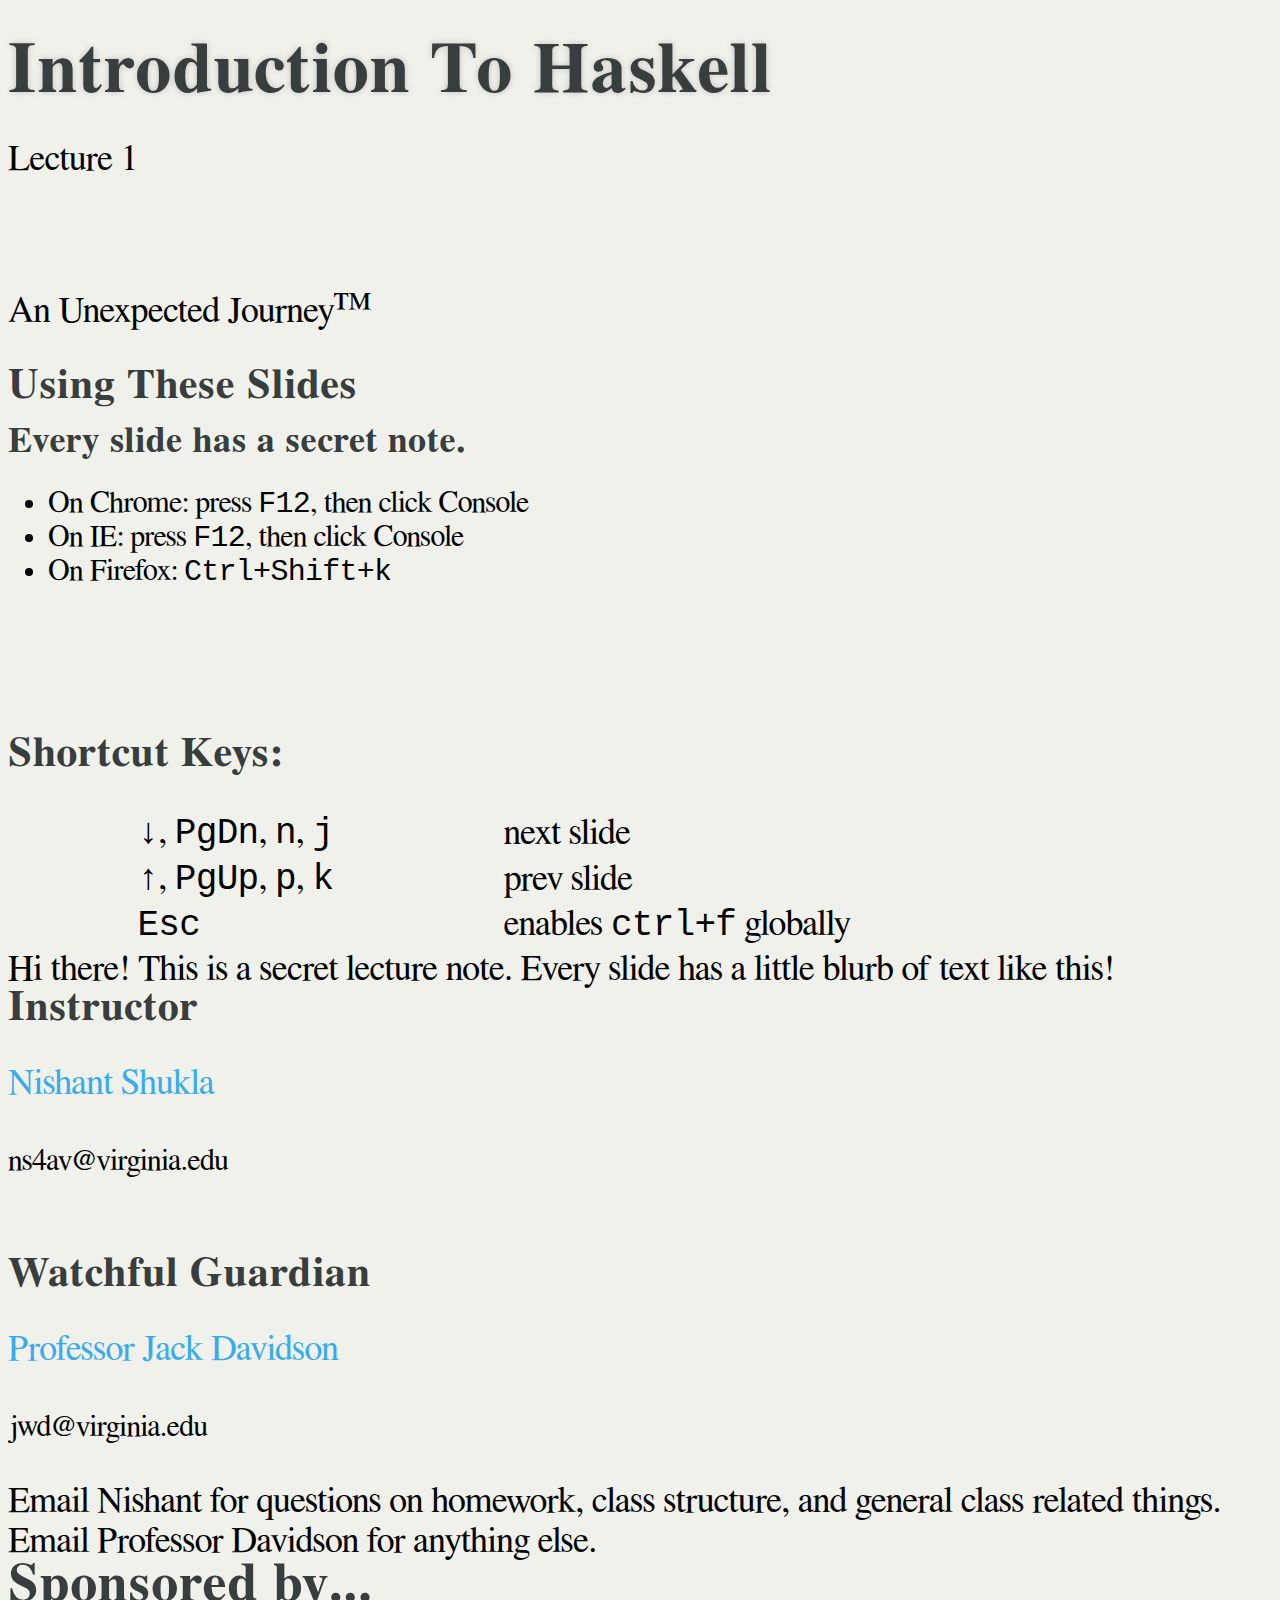
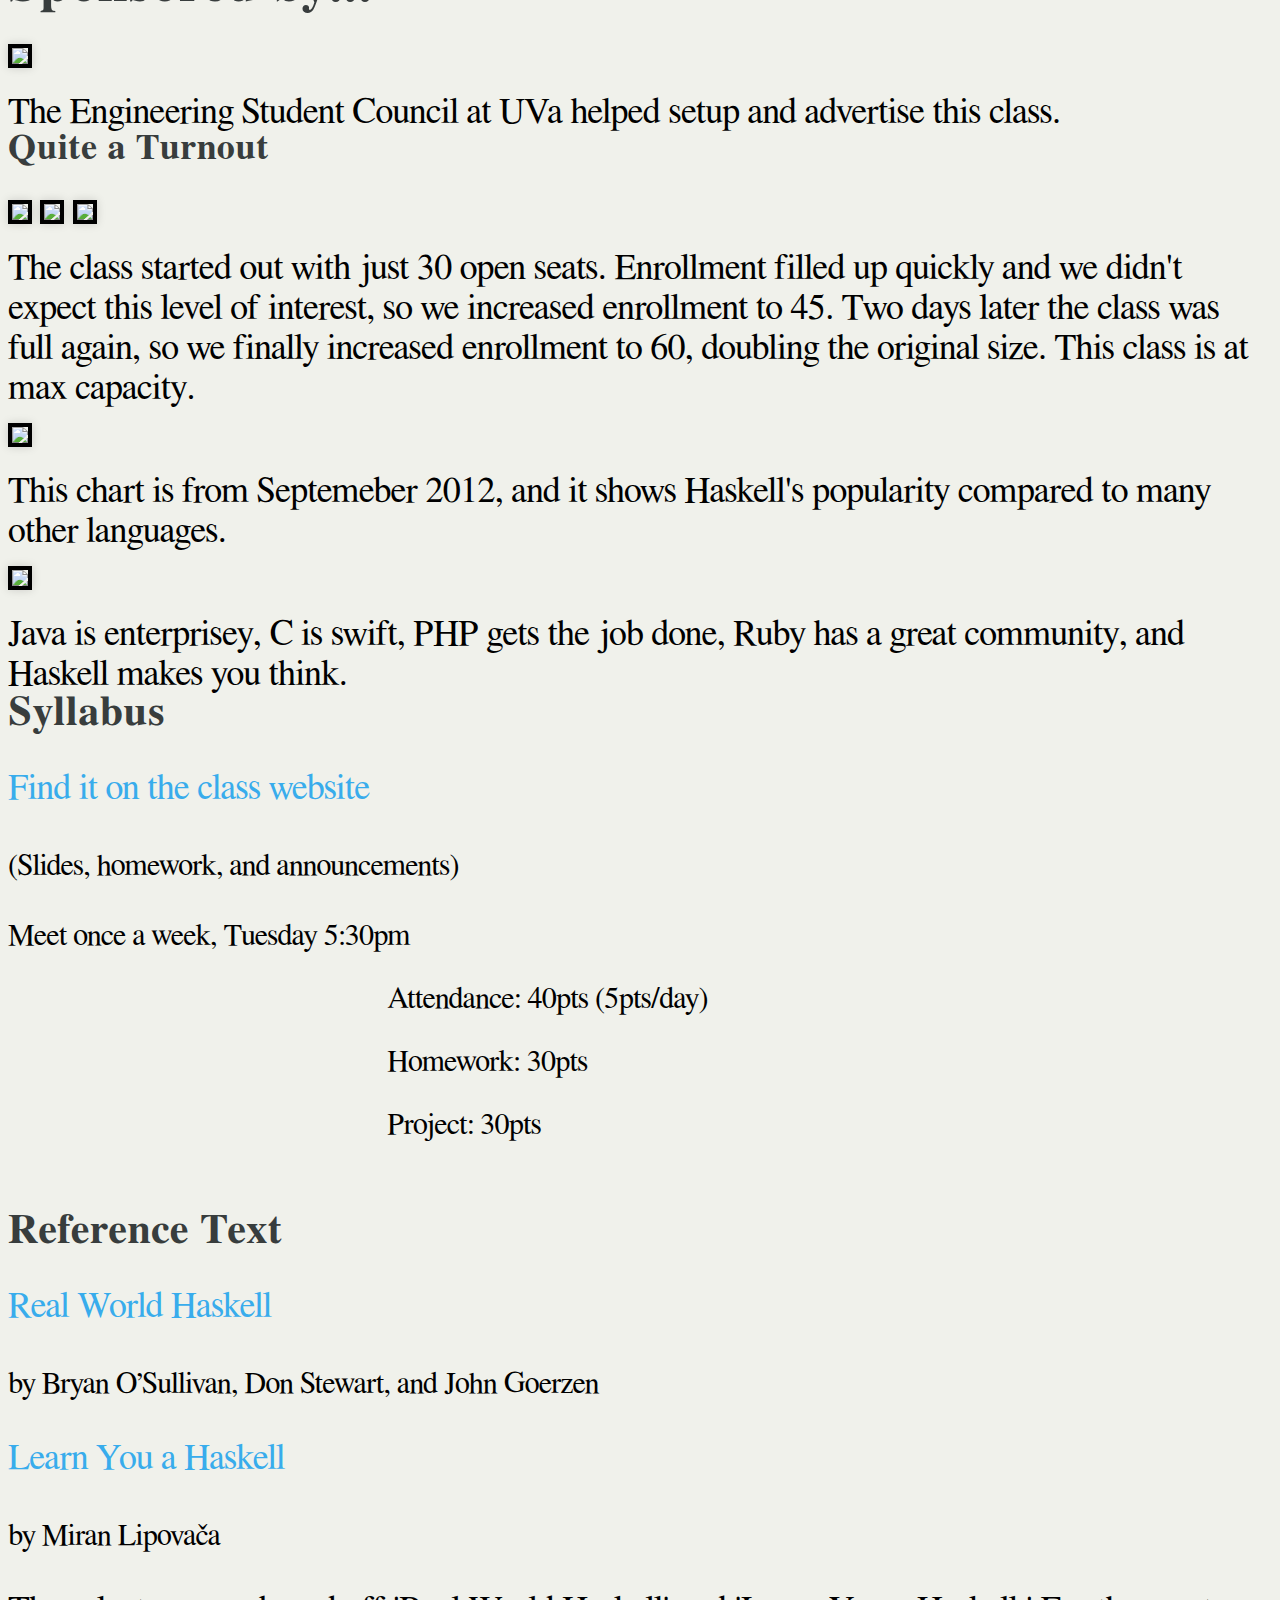
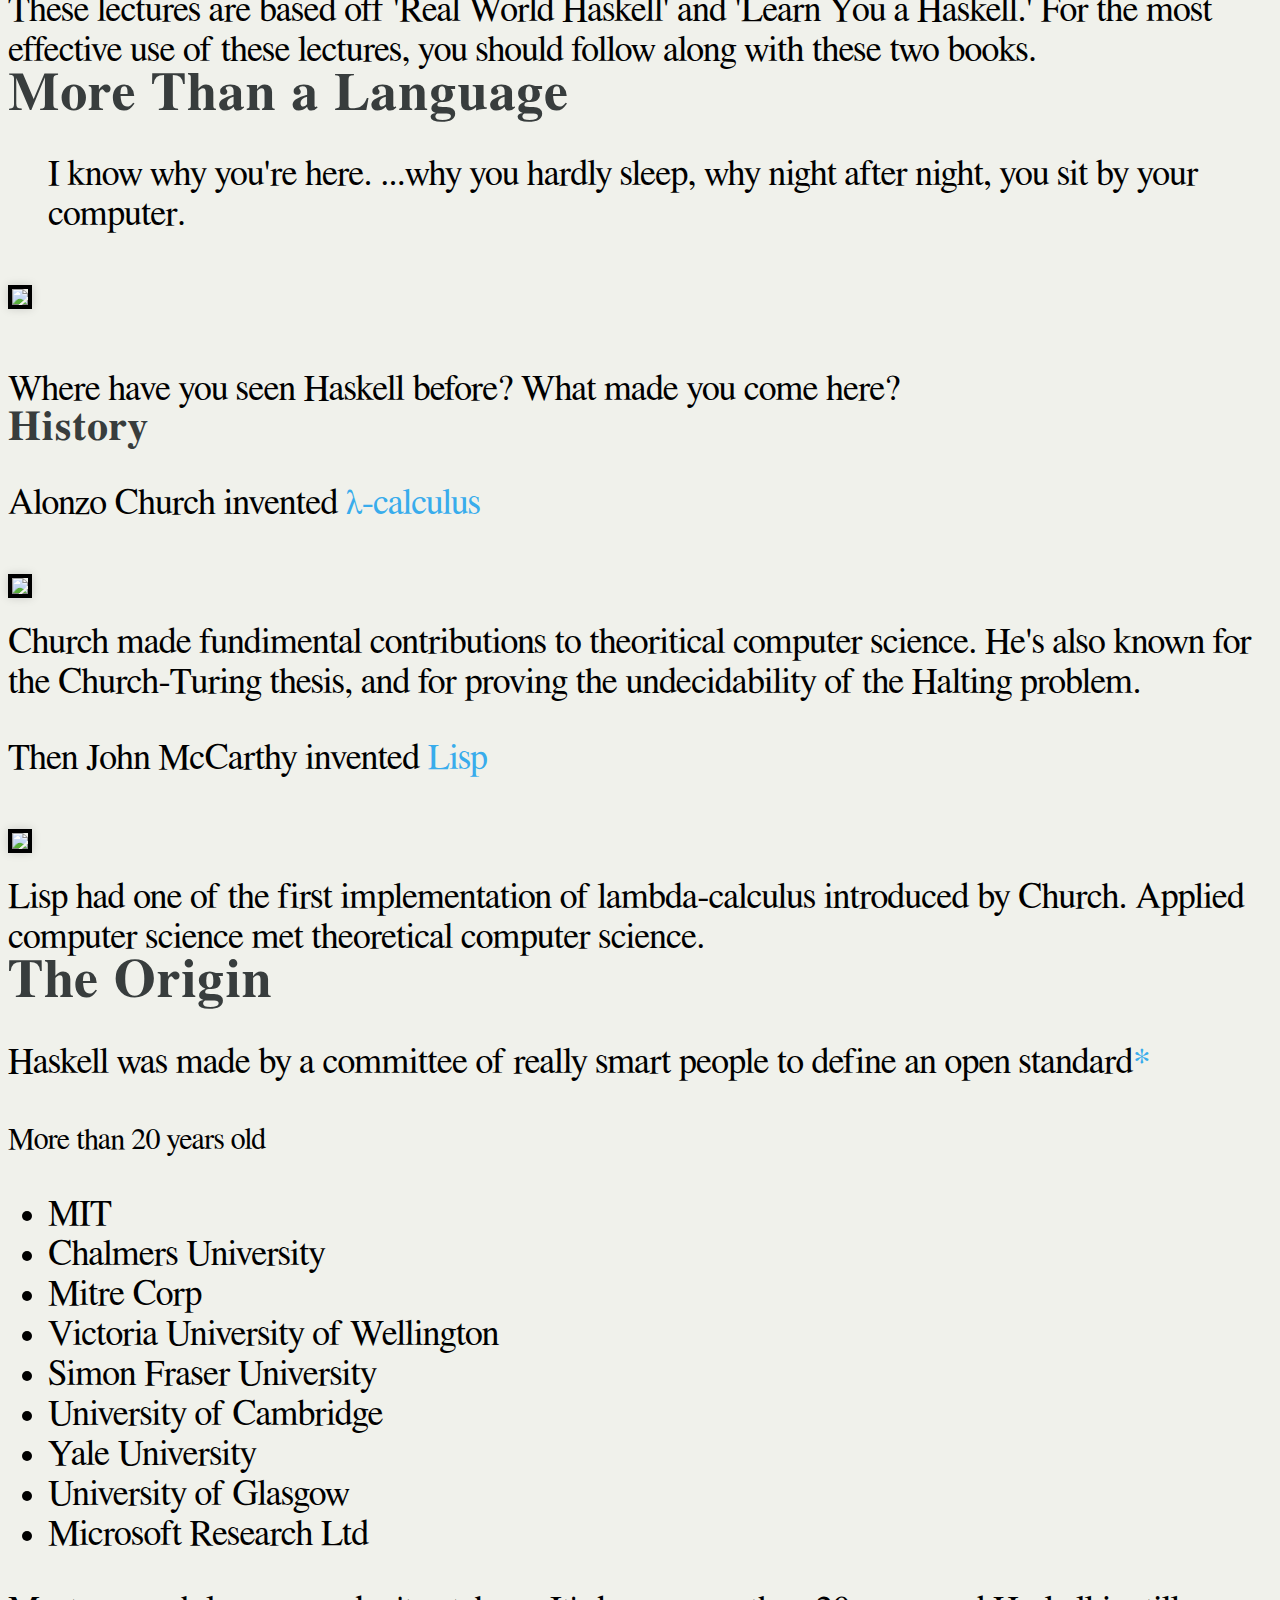
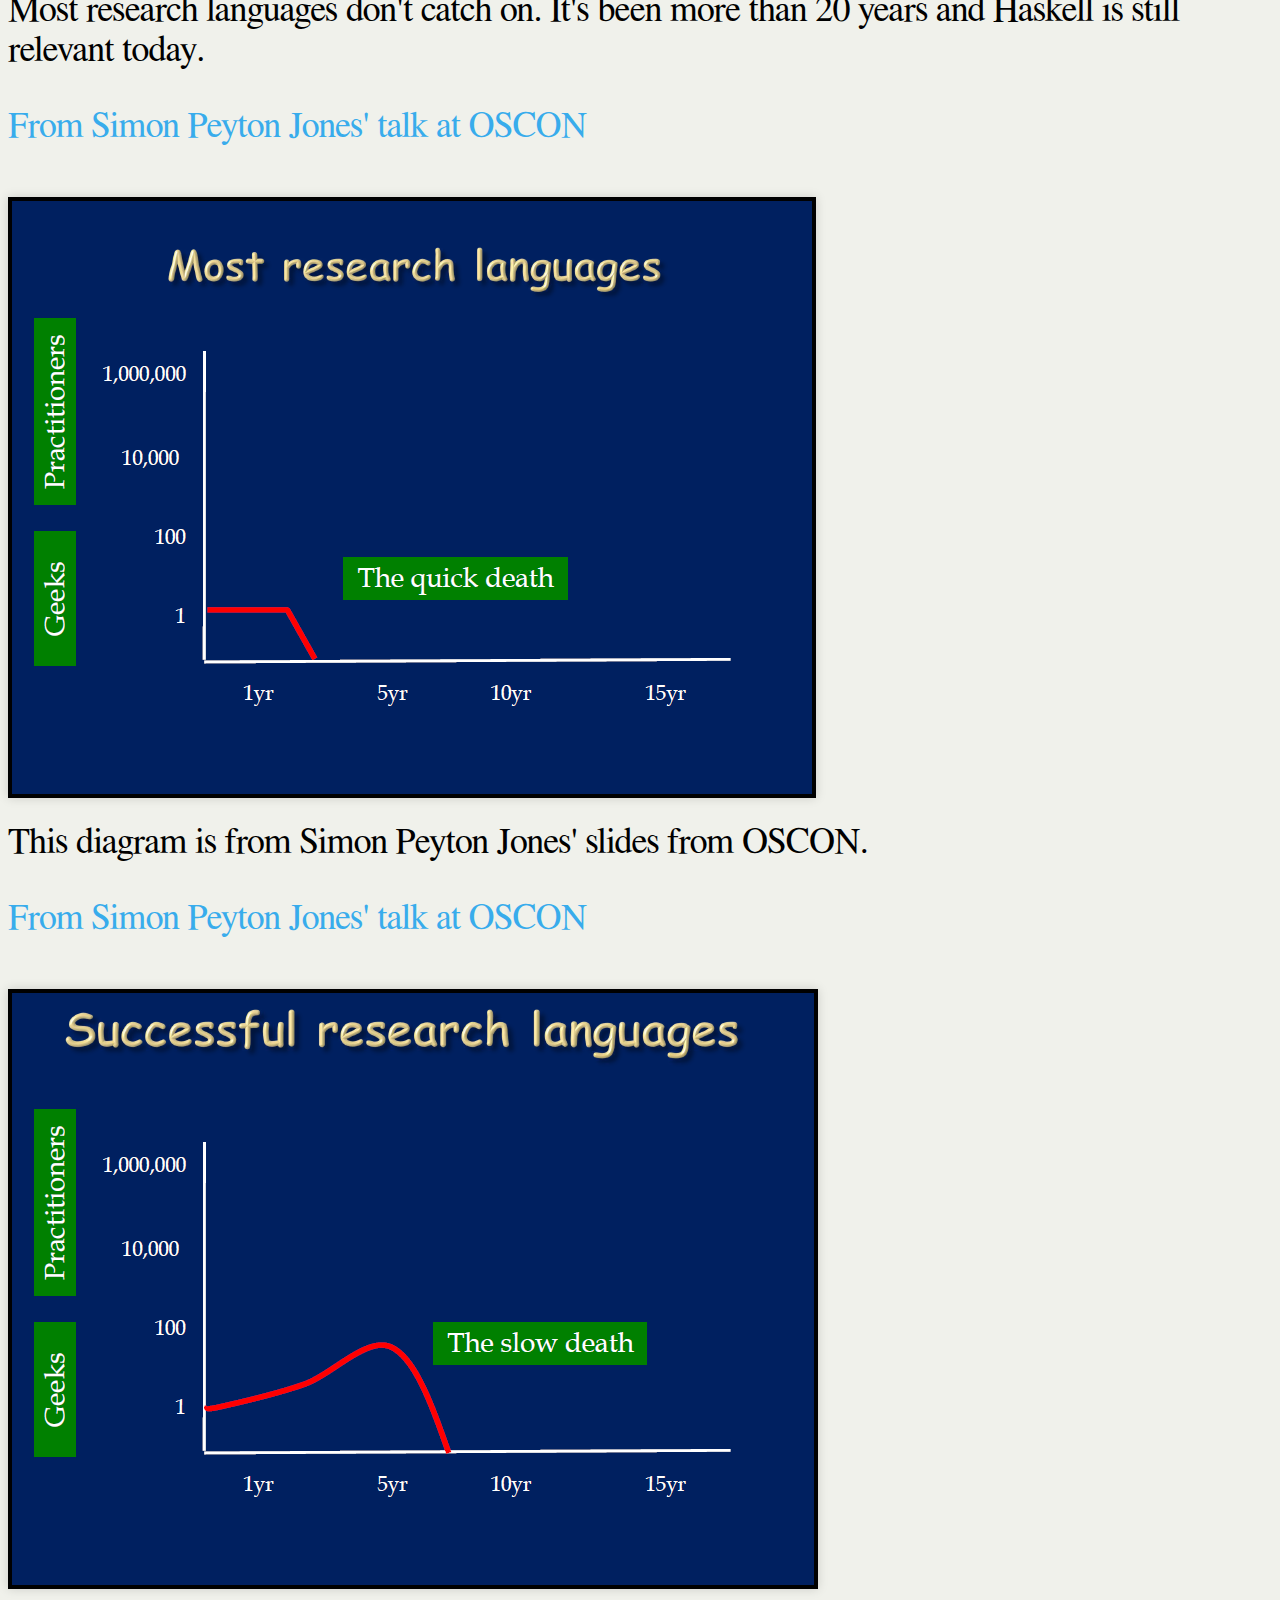
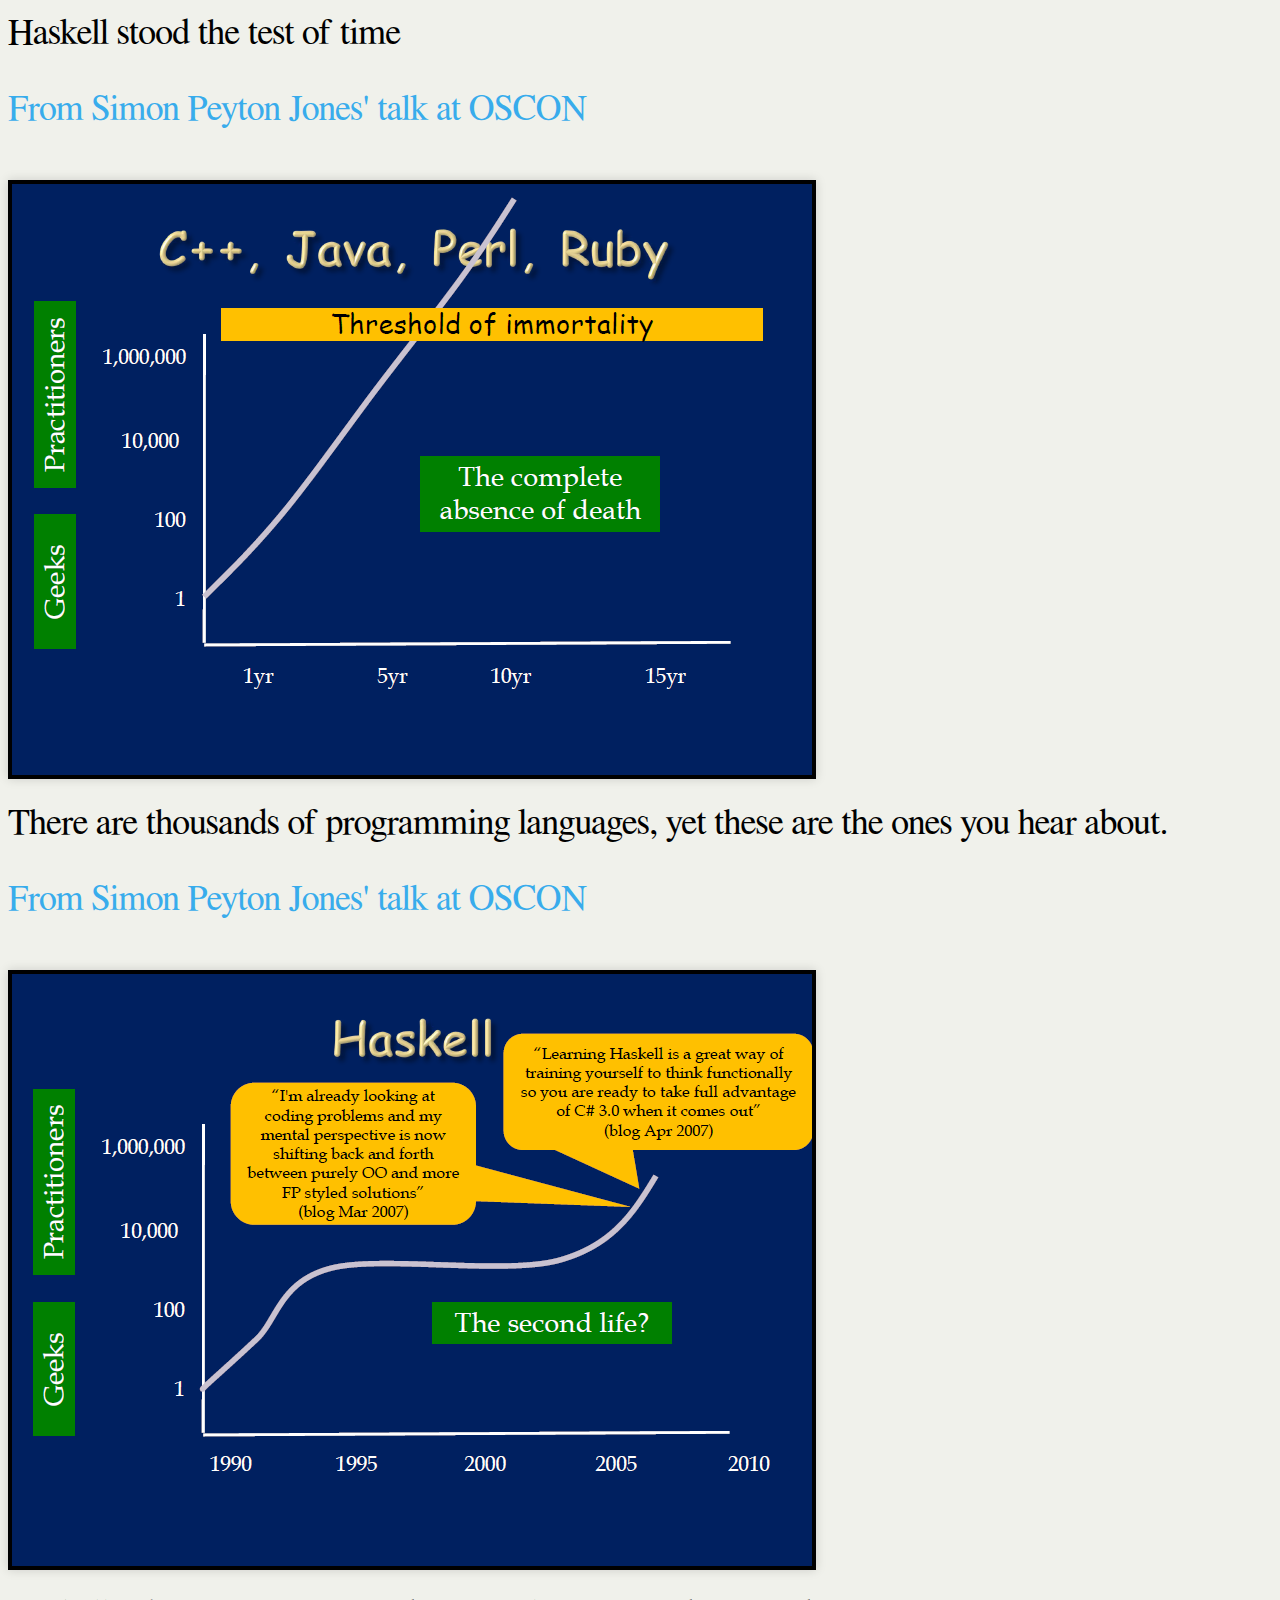
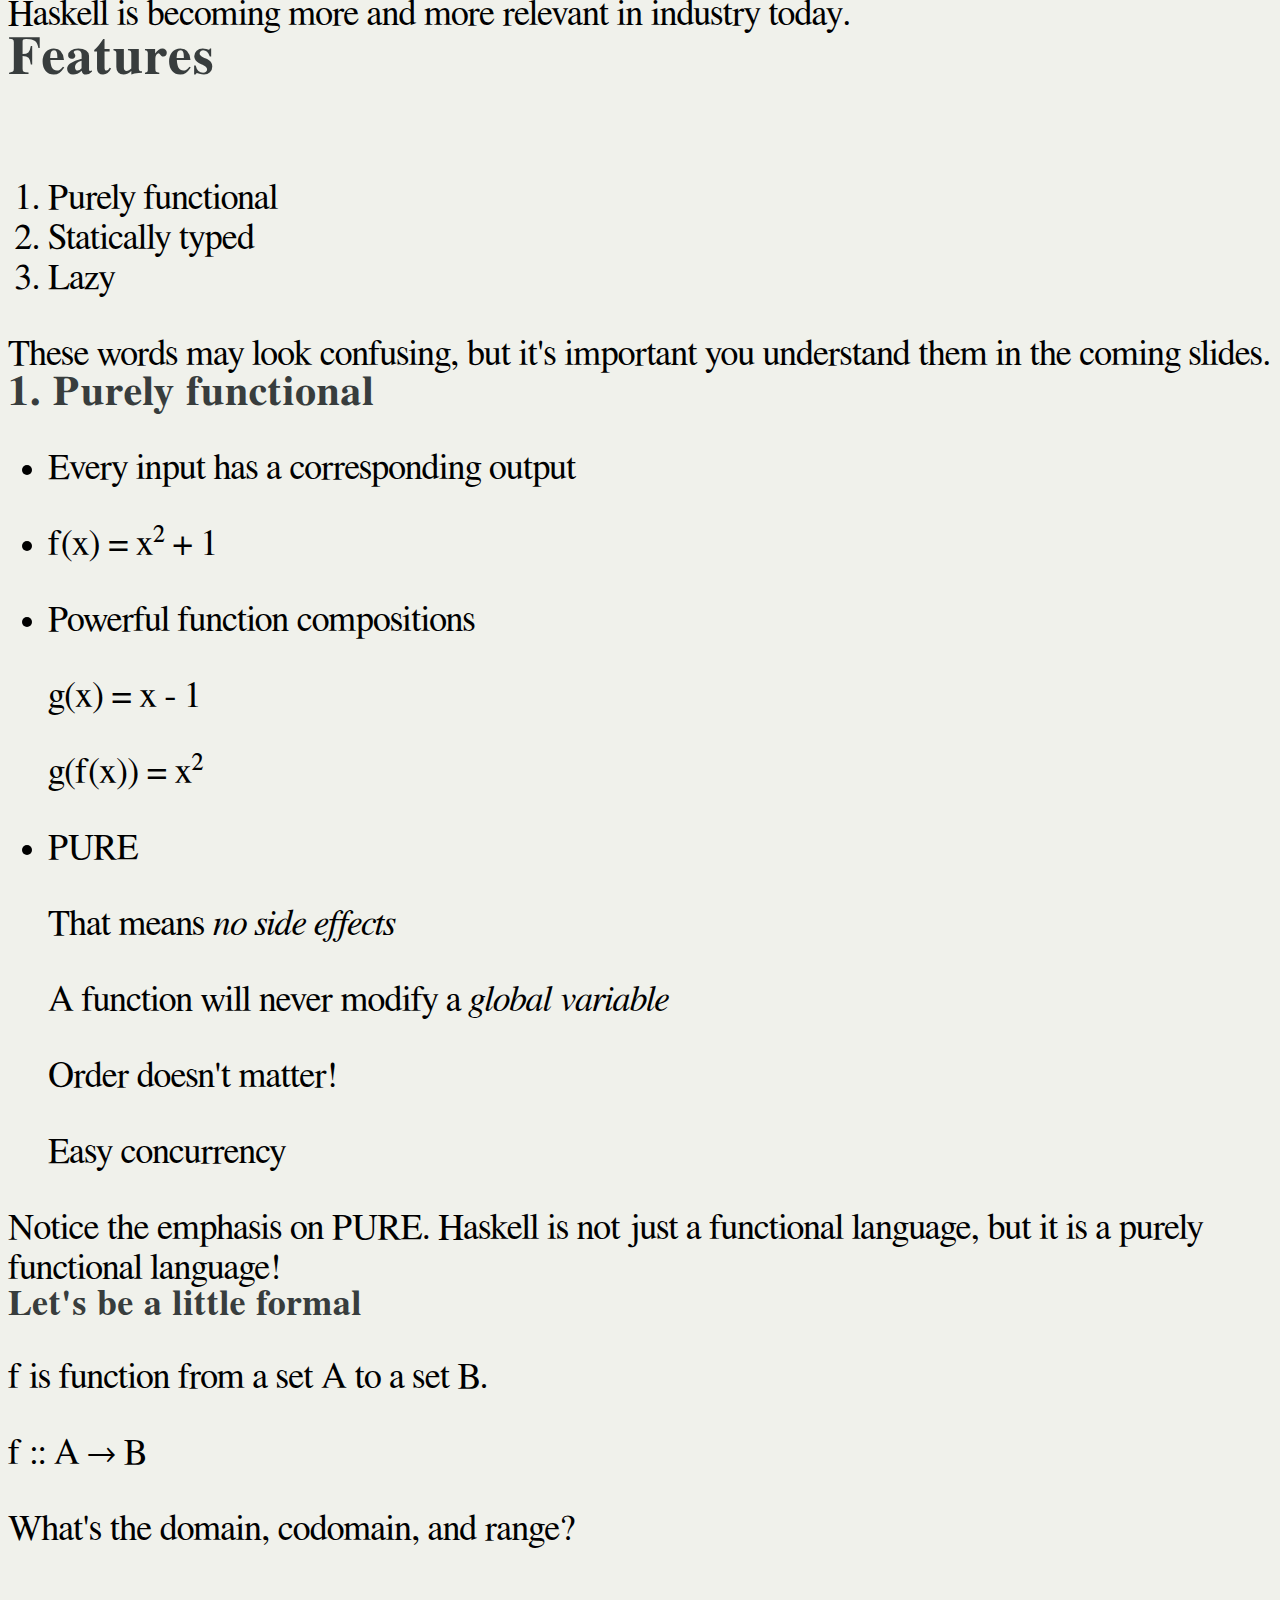
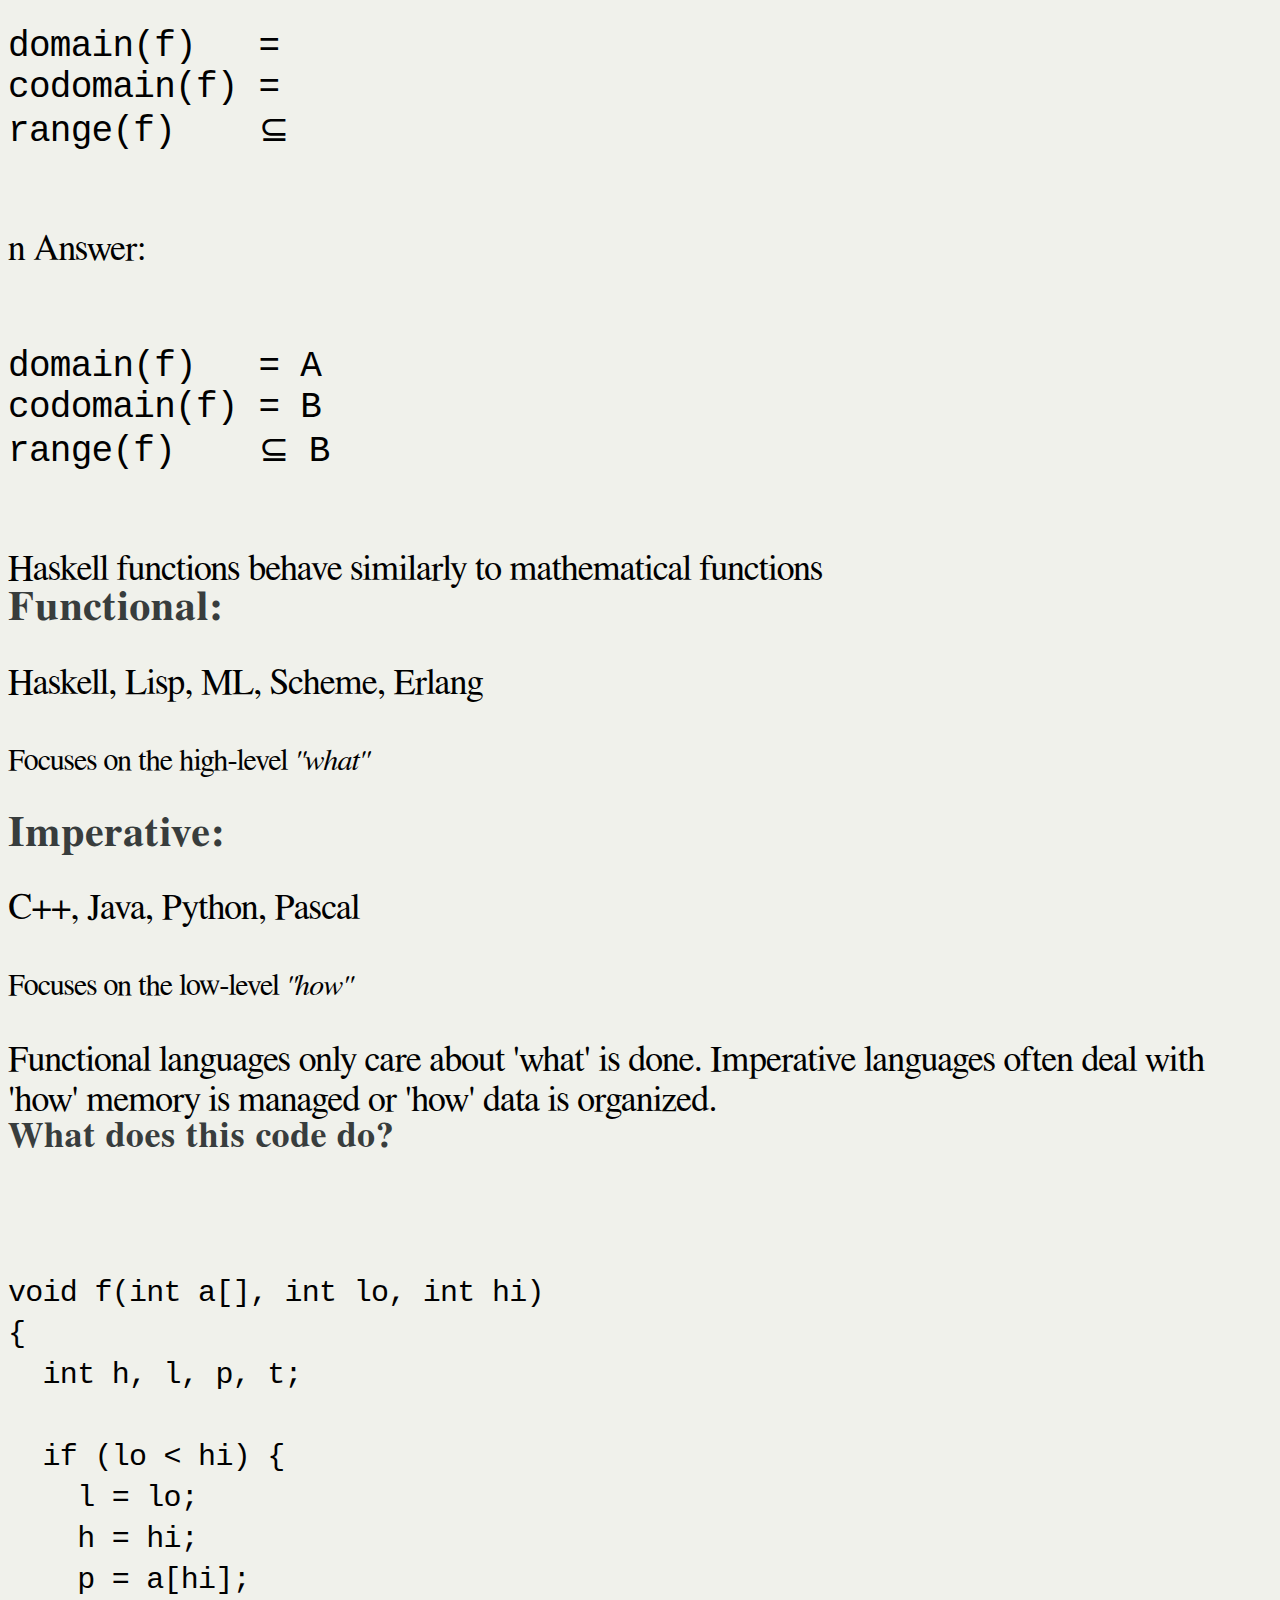
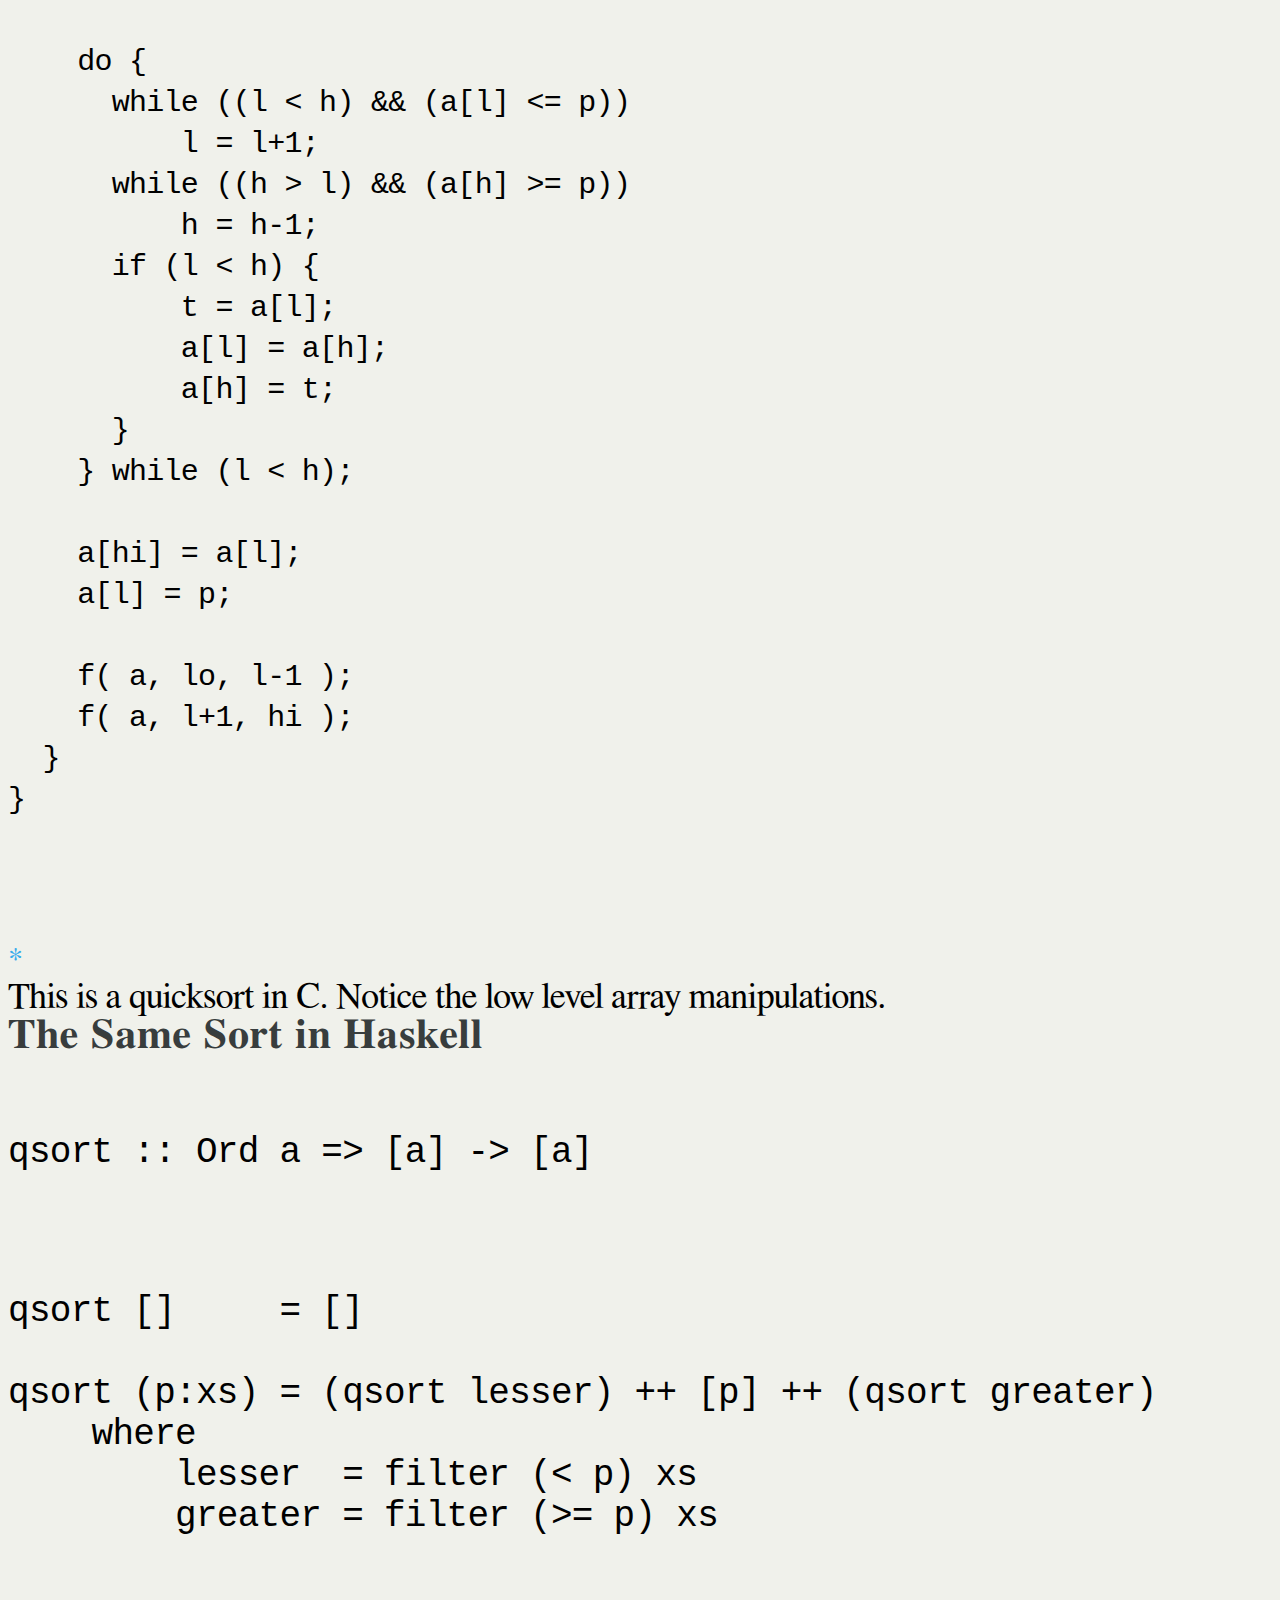
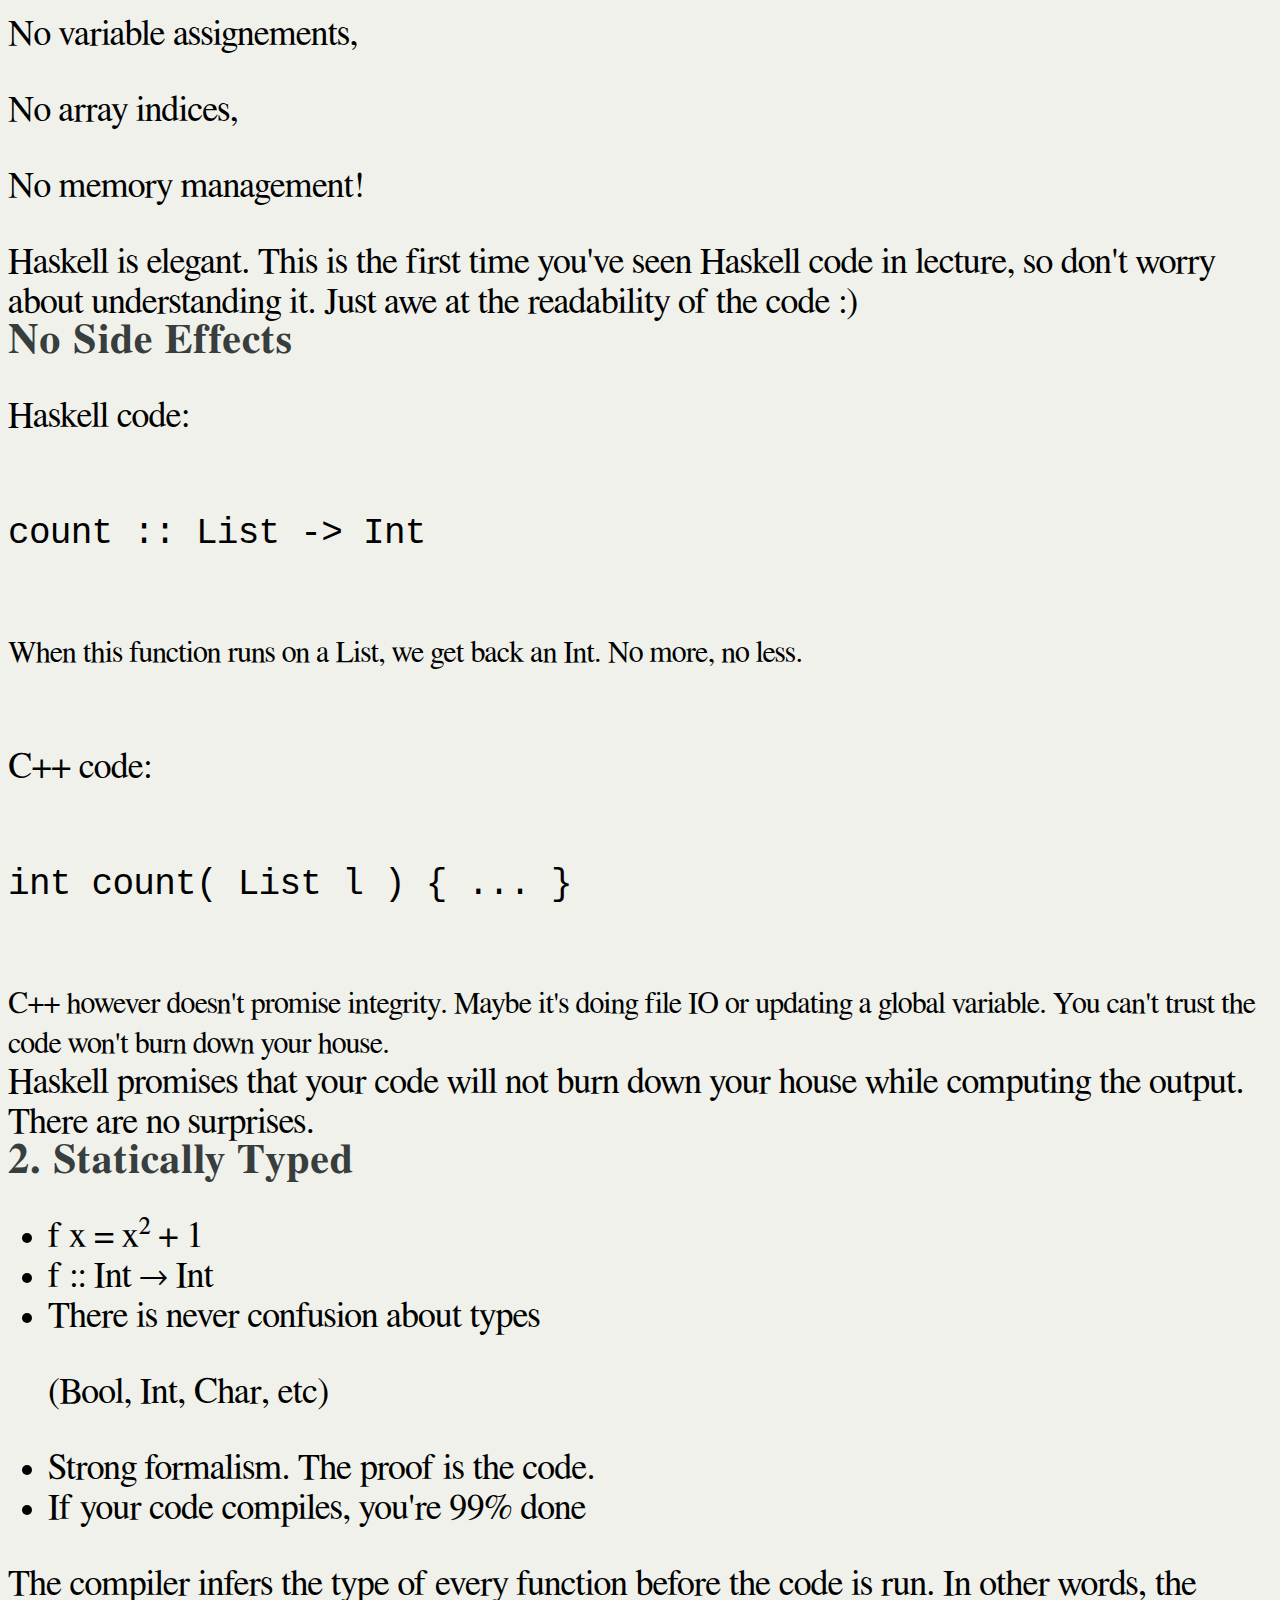
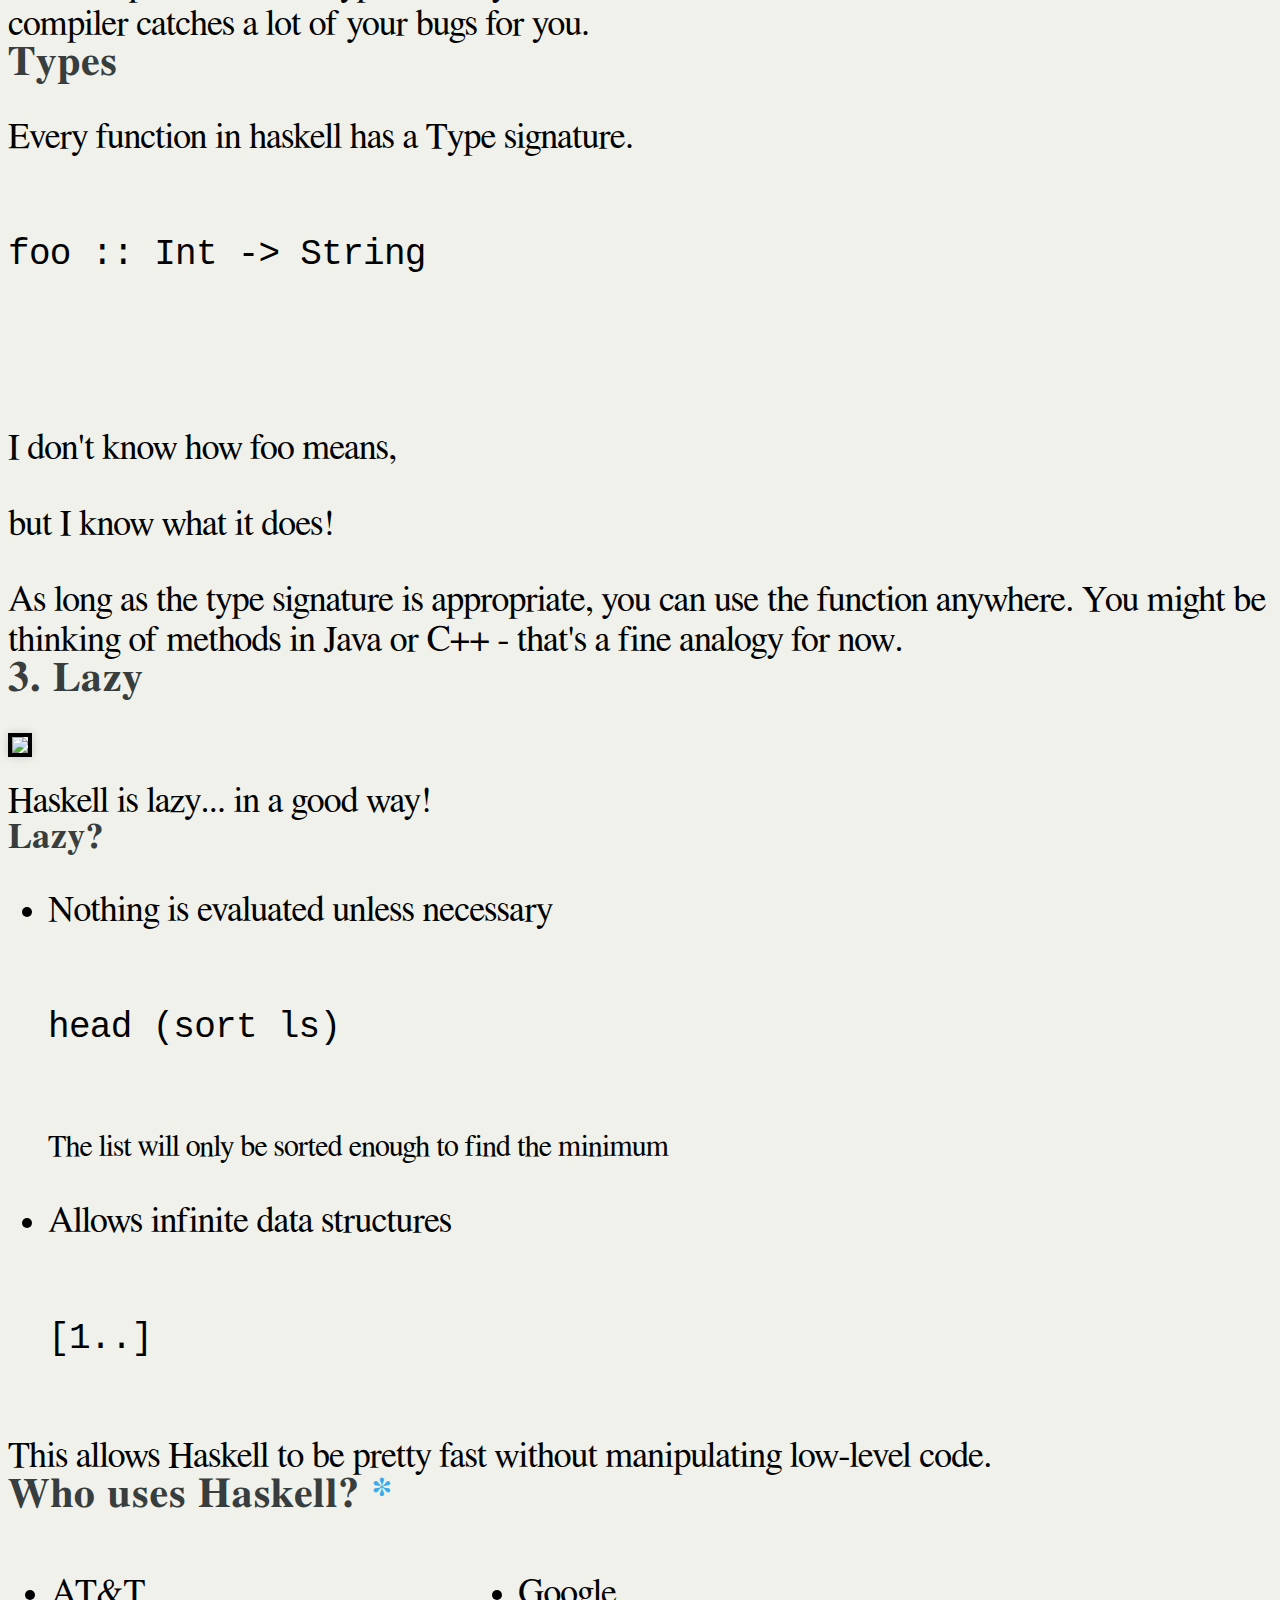
==== commit 818e19ef: "added lecture notes" ====
--- a/lec01.html
+++ b/lec01.html
@@ -60,11 +60,13 @@
 	  <section>
 	    <h3>Using These Slides</h3>
 	      <h4>Every slide has a secret note.</h4>
+	      <small>
 	      <ul>
 		<li>On <b>Chrome</b>: press <code>F12</code>, then click <b>Console</b></li>
 		<li>On <b>IE</b>: press <code>F12</code>, then click <b>Console</b></li>
 		<li>On <b>Firefox</b>: <code>Ctrl+Shift+k</code></li>
 	      </ul>
+	      </small>
 	      <br>
 	      <br>
 	      <p><h3>Shortcut Keys:</h3></p>
@@ -90,11 +92,11 @@
 
           <section>
 	    <h3>Instructor</h3>
-	    <p><a href="http://shuklan.com">Nishant Shukla</a></p>
+	    <p><a target="_blank" href="http://shuklan.com">Nishant Shukla</a></p>
 	    <p><small>ns4av@virginia.edu</small></p>
 	    <br>
 	    <h3>Watchful Guardian</h3>
-	    <p><a href="http://www.cs.virginia.edu/~jwd/joomla_site/">Professor Jack Davidson</a></p>
+	    <p><a target="_blank" href="http://www.cs.virginia.edu/~jwd/joomla_site/">Professor Jack Davidson</a></p>
 	    <p><small>jwd@virginia.edu</small></p>
 	    
 	    <aside class="notes">Email Nishant for questions on homework, class structure, and general class related things. Email Professor Davidson for anything else.</aside>
@@ -113,24 +115,25 @@
 	    <img src="L01_files/overflow2.png" class="fragment roll-in">
 	    <img src="L01_files/overflow3.png" class="fragment roll-in">
 
-	    <aside class="notes">The class started out at just 30 open seats. Enrollment filled up quickly and we didn't expect this level of interest, so we increased enrollment to 45. Two days later the class was full again, so we finally increased enrollment to 60, doubling the original size. This class is at max capacity.</aside>
-	  </section>
-
-	  <section>
-            <img width="800" src="L01_files/ranking.png">
+	    <aside class="notes">The class started out with just 30 open seats. Enrollment filled up quickly and we didn't expect this level of interest, so we increased enrollment to 45. Two days later the class was full again, so we finally increased enrollment to 60, doubling the original size. This class is at max capacity.</aside>
+	  </section>
+
+	  <section>
+            <a target="_blank" href="http://redmonk.com/sogrady/2012/09/12/language-rankings-9-12/"><img width="800" src="L01_files/ranking.png"></a>
+	    <aside class="notes">This chart is from Septemeber 2012, and it shows Haskell's popularity compared to many other languages.</aside>
 	  </section>
 
 	  <section>
 	    <img src="L01_files/langs.jpg">
-	  </section>
-
+	    <aside class="notes">Java is enterprisey, C is swift, PHP gets the job done, Ruby has a great community, and Haskell makes you think.</aside>
+	  </section>
 
 	  <section>
 	    <h3>Syllabus</h3>
 
 	    <p>
-	      <a href="http://people.virginia.edu/~ns4av/syllabus">Find it on the class website</a>
-	      <small>(Slides, homework, and announcements)</small></p>
+	      <p><a target="_blank" href="http://people.virginia.edu/~ns4av/syllabus">Find it on the class website</a></p>
+	      <p><small>(Slides, homework, and announcements)</small></p></p>
 	    <small><p>Meet once a week, Tuesday 5:30pm</p>
 	    <div style="text-align: left; margin-left:30%;">
 	    <p>Attendance: 40pts (5pts/day)</p>
@@ -141,11 +144,13 @@
 	    
 	    <div class="fragment roll-in">
 	    <h3>Reference Text</h3>
-	    <p><a href="http://book.realworldhaskell.org/">Real World Haskell</a></p>
+	    <p><a target="_blank" href="http://book.realworldhaskell.org/">Real World Haskell</a></p>
 	    <p><small>by Bryan O’Sullivan, Don Stewart, and John Goerzen</small></p>
-	    <p><a href="http://learnyouahaskell.com/">Learn You a Haskell</a></p>
+	    <p><a target="_blank" href="http://learnyouahaskell.com/">Learn You a Haskell</a></p>
 	    <p><small>by Miran Lipovača</small></p>
 	    </div>
+
+	    <aside class="notes">These lectures are based off 'Real World Haskell' and 'Learn You a Haskell.' For the most effective use of these lectures, you should follow along with these two books.</aside>
 	  </section>
 
 <!-- Add bell-curve slide -->
@@ -157,23 +162,27 @@
 	      <img width="200" src="L01_files/neo.jpg">
 	      <br>
 	    </p>
+
+	    <aside class="notes">Where have you seen Haskell before? What made you come here?</aside>
 	  </section>
 
 	  <section>
 	    <h3>History</h3>
-	    <p>Alonzo Church invented <a href="ftp://ftp.cs.ru.nl/pub/CompMath.Found/lambda.pdf">λ-calculus</a></p>
+	    <p>Alonzo Church invented <a target="_blank" href="ftp://ftp.cs.ru.nl/pub/CompMath.Found/lambda.pdf">λ-calculus</a></p>
 	    <img src="L01_files/church.jpg">
-	    <p>
-	  </section>
-
-	  <section>
-	    <p>Then John McCarthy invented <a href="http://www.gnu.org/software/emacs/emacs-lisp-intro/html_node/lambda.html">Lisp</a></p>
+	    <aside class="notes">Church made fundimental contributions to theoritical computer science. He's also known for the Church-Turing thesis, and for proving the undecidability of the Halting problem.</aside>
+	  </section>
+
+	  <section>
+	    <p>Then John McCarthy invented <a target="_blank" href="http://www.gnu.org/software/emacs/emacs-lisp-intro/html_node/lambda.html">Lisp</a></p>
 	    <img width="40%" src="L01_files/mccarthy.jpg">
+	    
+	    <aside class="notes">Lisp had one of the first implementation of lambda-calculus introduced by Church. Applied computer science met theoretical computer science.</aside>
 	  </section>
 
 	  <section>
 	    <h2>The Origin</h2>
-	    <p>Haskell was made by a <strong>committee</strong> of really smart people to define an open standard<a href="http://www.haskell.org/onlinereport/preface-jfp.html">*</a></p>
+	    <p>Haskell was made by a <strong>committee</strong> of really smart people to define an open standard<a target="_blank" href="http://www.haskell.org/onlinereport/preface-jfp.html">*</a></p>
 	    <p><small>More than 20 years old</small></p>
 
 	    <ul>
@@ -187,26 +196,36 @@
 	      <li>University of Glasgow</li>
 	      <li>Microsoft Research Ltd</li>
 	    </ul>
-	  </section>
-
-	  <section>
-	    <p><a href="http://blip.tv/oreilly-open-source-convention/oscon-2007-simon-peyton-jones-a-taste-of-haskell-part-i-329701">From Simon Peyton Jones' talk at OSCON</a></p>
+
+	    <aside class="notes">Most research languages don't catch on. It's been more than 20 years and Haskell is still relevant today.</aside>
+	  </section>
+
+	  <section>
+	    <p><a target="_blank" href="http://blip.tv/oreilly-open-source-convention/oscon-2007-simon-peyton-jones-a-taste-of-haskell-part-i-329701">From Simon Peyton Jones' talk at OSCON</a></p>
 	    <img src="L01_files/lang1.png">
-	  </section>
-
-	  <section>
-	    <p><a href="http://blip.tv/oreilly-open-source-convention/oscon-2007-simon-peyton-jones-a-taste-of-haskell-part-i-329701">From Simon Peyton Jones' talk at OSCON</a></p>
+	    
+	    <aside class="notes">This diagram is from Simon Peyton Jones' slides from OSCON.</aside>
+	  </section>
+
+	  <section>
+	    <p><a target="_blank" href="http://blip.tv/oreilly-open-source-convention/oscon-2007-simon-peyton-jones-a-taste-of-haskell-part-i-329701">From Simon Peyton Jones' talk at OSCON</a></p>
 	    <img src="L01_files/lang2.png">
-	  </section>
-
-	  <section>
-	    <p><a href="http://blip.tv/oreilly-open-source-convention/oscon-2007-simon-peyton-jones-a-taste-of-haskell-part-i-329701">From Simon Peyton Jones' talk at OSCON</a></p>
+	    
+	    <aside class="notes">Haskell stood the test of time</aside>
+	  </section>
+
+	  <section>
+	    <p><a target="_blank" href="http://blip.tv/oreilly-open-source-convention/oscon-2007-simon-peyton-jones-a-taste-of-haskell-part-i-329701">From Simon Peyton Jones' talk at OSCON</a></p>
 	    <img src="L01_files/lang3.png">
-	  </section>
-
-	  <section>
-	    <p><a href="http://blip.tv/oreilly-open-source-convention/oscon-2007-simon-peyton-jones-a-taste-of-haskell-part-i-329701">From Simon Peyton Jones' talk at OSCON</a></p>
+
+	    <aside class="notes">There are thousands of programming languages, yet these are the ones you hear about.</aside>
+	  </section>
+
+	  <section>
+	    <p><a target="_blank" href="http://blip.tv/oreilly-open-source-convention/oscon-2007-simon-peyton-jones-a-taste-of-haskell-part-i-329701">From Simon Peyton Jones' talk at OSCON</a></p>
 	    <img src="L01_files/lang4.png">
+
+	    <aside class="notes">Haskell is becoming more and more relevant in industry today.</aside>
 	  </section>
 
           <section>
@@ -221,6 +240,8 @@
                 <li>Lazy</li>
               </ol>
             </div>
+
+	    <aside class="notes">These words may look confusing, but it's important you understand them in the coming slides.</aside>
           </section>
 
 	  <section>
@@ -252,6 +273,8 @@
 		</li>
 	      </ul>
 	    </div>
+
+	    <aside class="notes">Notice the emphasis on PURE. Haskell is not just a functional language, but it is a purely functional language!</aside>
 	  </section>
 	  
 	  <section data-state="soothe">
@@ -272,7 +295,7 @@
 range(f)    ⊆ B
 	    </code></pre>
 </div>
-
+          <aside class="notes">Haskell functions behave similarly to mathematical functions</aside>
 	  </section>
 
 	  <section>
@@ -282,6 +305,8 @@
 	    <h3>Imperative:</h3>
 	    <p>C++, Java, Python, Pascal</p>
 	    <p><small>Focuses on the low-level <i>"how"</i></small></p>
+	    
+	    <aside class="notes">Functional languages only care about 'what' is done. Imperative languages often deal with 'how' memory is managed or 'how' data is organized.</aside>
 	  </section>
 
 	  <section data-state="soothe">
@@ -318,7 +343,8 @@
 }
 </small>
 	    </code></pre>
-	    <small><a href="http://www.haskell.org/haskellwiki/Introduction">*</a></small>
+	    <small><a target="_blank" href="http://www.haskell.org/haskellwiki/Introduction">*</a></small>
+	    <aside class="notes">This is a quicksort in C. Notice the low level array manipulations.</aside>
 	  </section> 
 
 	  <section>
@@ -342,6 +368,8 @@
 	      <p>No array indices, </p>
 	      <p>No memory management!</p>
 	    </div>
+
+	    <aside class="notes">Haskell is elegant. This is the first time you've seen Haskell code in lecture, so don't worry about understanding it. Just awe at the readability of the code :)</aside>
           </section>
 
           <section>
@@ -359,7 +387,8 @@
 	    </pre></code>
 	    <small>C++ however doesn't promise integrity. Maybe it's doing file IO or updating a global variable. You can't trust the code won't burn down your house.</small>
 
-	  </Section>
+	    <aside class="notes">Haskell promises that your code will not burn down your house while computing the output. There are no surprises.</aside>
+	  </section>
 
 	  <section>
 	    <h3>2. Statically Typed</h3>
@@ -372,6 +401,8 @@
 	      <li>Strong formalism. The proof is the code.</li>
 	      <li>If your code compiles, you're 99% done</li>
 	    </ul>
+
+	    <aside class="notes">The compiler infers the type of every function before the code is run. In other words, the compiler catches a lot of your bugs for you.</aside>
 	  </section>
 	  
 	  <section>
@@ -383,11 +414,15 @@
 	    <br>
 	    <p>I don't know how <b>foo</b> means,</p>
 	    <p>but I know what it does!</p>
+
+	    <aside class="notes">As long as the type signature is appropriate, you can use the function anywhere. You might be thinking of methods in Java or C++ - that's a fine analogy for now.</aside>
 	  </section>
 
 	  <section>
 	    <h3>3. Lazy</h3>
 	    <img src="L01_files/lazy.jpg">
+
+	    <aside class="notes">Haskell is lazy... in a good way!</aside>
 	  </section>
 
 	  <section>
@@ -404,10 +439,12 @@
 [1..]
 	      </code></pre>
 	    </ul>
-	  </section>
-
-	  <section>
-	    <h3>Who uses Haskell? <a href="http://www.haskell.org/haskellwiki/Haskell_in_industry">*</a></h3>
+
+	    <aside class="notes">This allows Haskell to be pretty fast without manipulating low-level code.</aside>
+	  </section>
+
+	  <section>
+	    <h3>Who uses Haskell? <a target="_blank" href="http://www.haskell.org/haskellwiki/Haskell_in_industry">*</a></h3>
 	    <table>
 	      <tr>
 		<td>
@@ -428,6 +465,8 @@
 		</td>
 	      </tr>
 	    </table>
+
+	    <aside class="notes">Technical recruiters are impressed by Haskell. By the end of these lectures you'll have the confidence to put Haskell on your resume.</aside>
 	  </section>
 
 	  <section>
@@ -446,7 +485,9 @@
 A language that doesn’t affect the way you think about programming, is not worth knowing.
 	    </blockquote>
 	    <small class="fragment roll-in">- Alan Perlis</small>
-	    <p><small><a href="http://www.inf.ed.ac.uk/teaching/courses/inf1/fp/lectures/2012/lect01.pdf">*</a></small></p>
+	    <p><small><a target="_blank" href="http://www.inf.ed.ac.uk/teaching/courses/inf1/fp/lectures/2012/lect01.pdf">*</a></small></p>
+
+	    <aside class="notes">Takes these quotes to heart.</aside>
 	  </section>
 
 	  <section>
@@ -454,7 +495,7 @@
 	    <h2>The Journey Begins</h2>
 	    <ol>
 	      <li>
-		<p><a href="http://www.haskell.org/platform/">Install Haskell</a></p>
+		<p><a target="_blank" href="http://www.haskell.org/platform/">Install Haskell</a></p>
 	      </li>
 	      <li>
 		<p>Run the interactive interpreter</p>		
@@ -468,6 +509,8 @@
 		Fill out this survey
 	      </li>
 	    </ol>
+
+	    <aside class="notes">That wasn't too bad. Move on to lecture 2. We'll get to the fun stuff!</aside>
 	  </section>
 
 	</section>
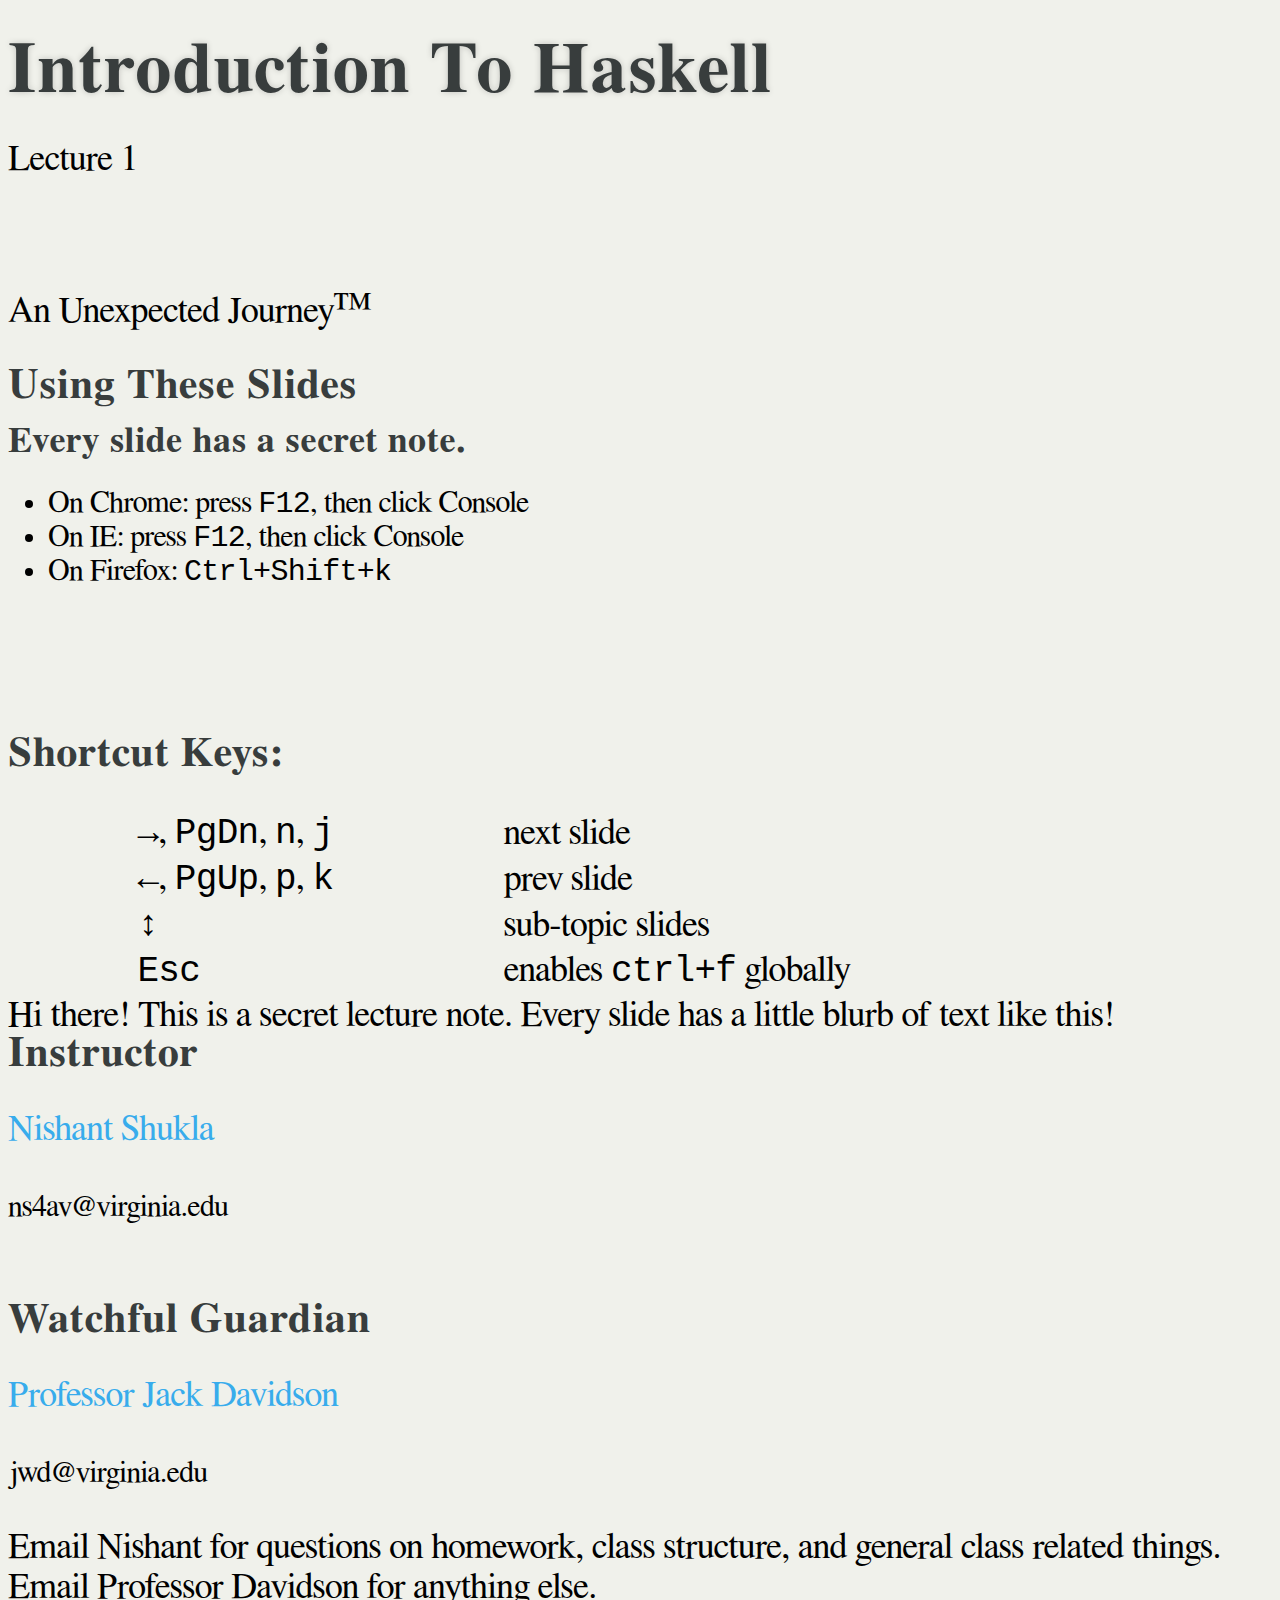
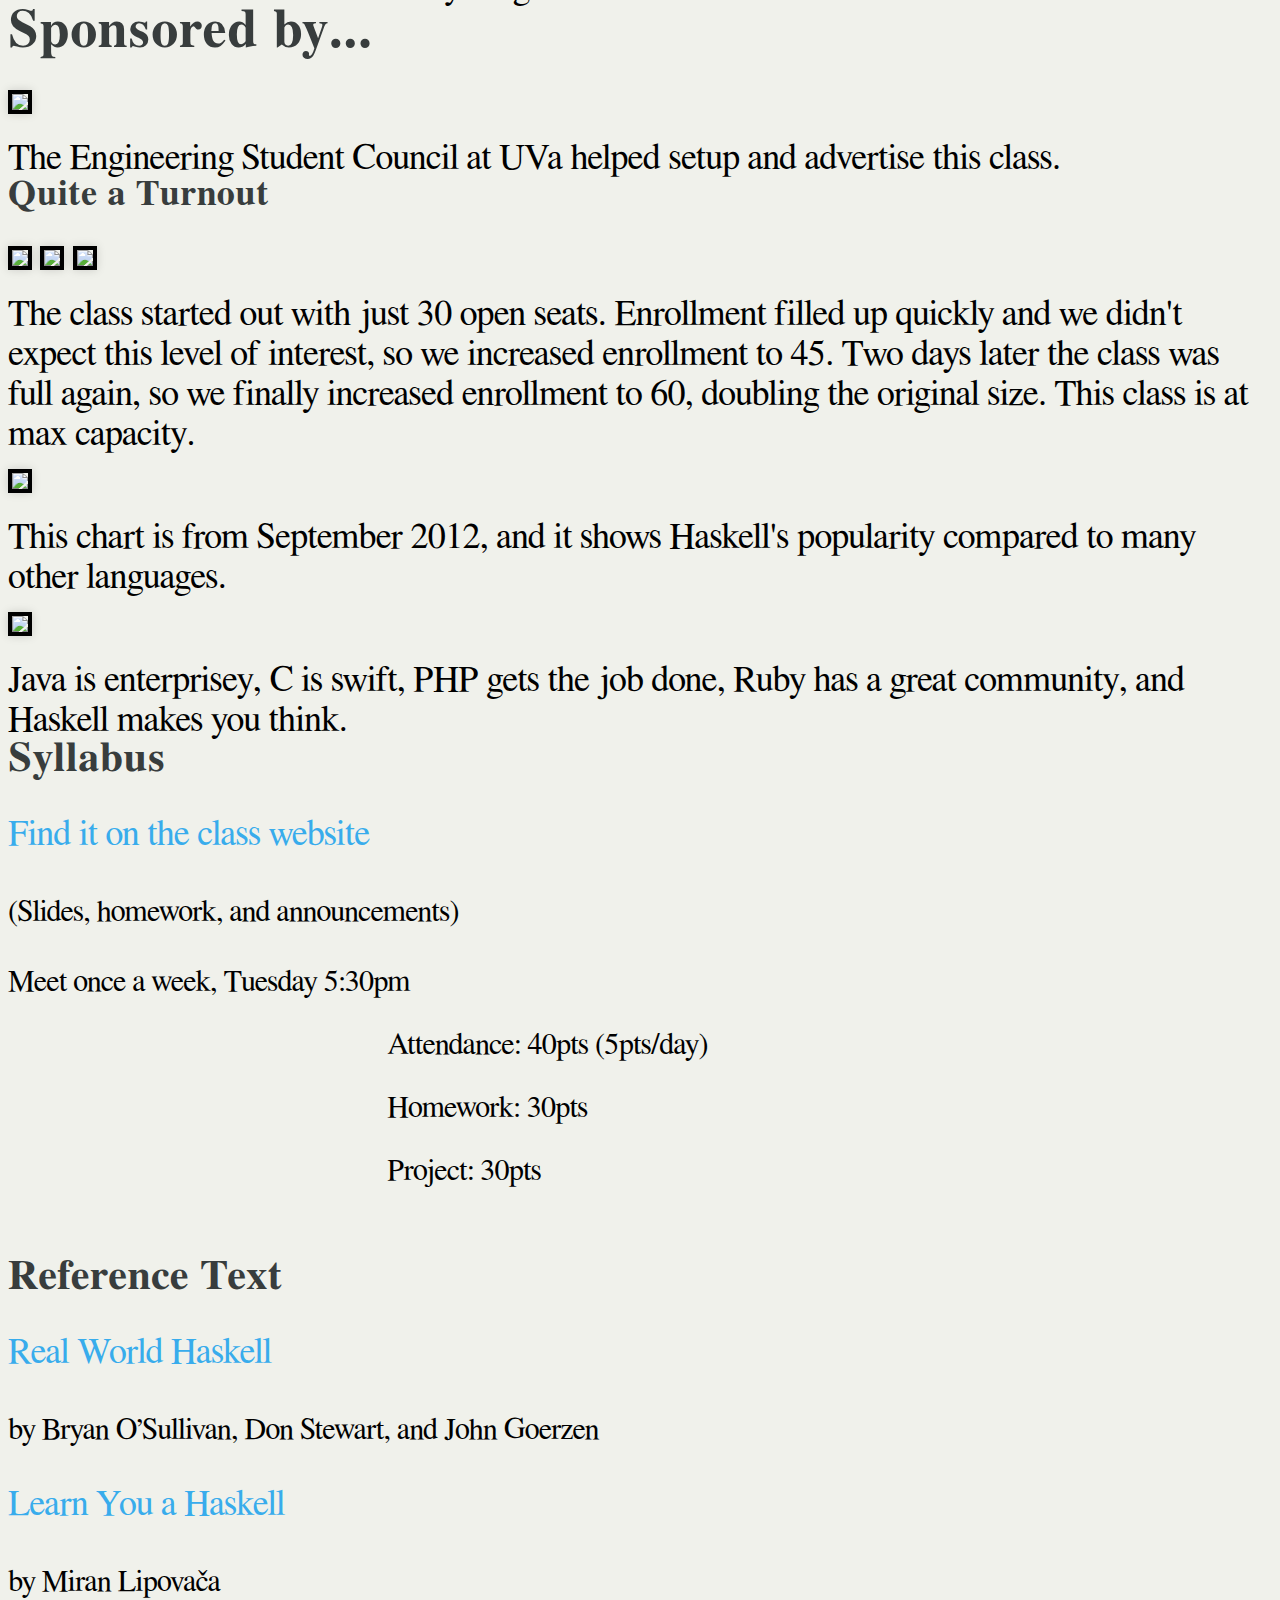
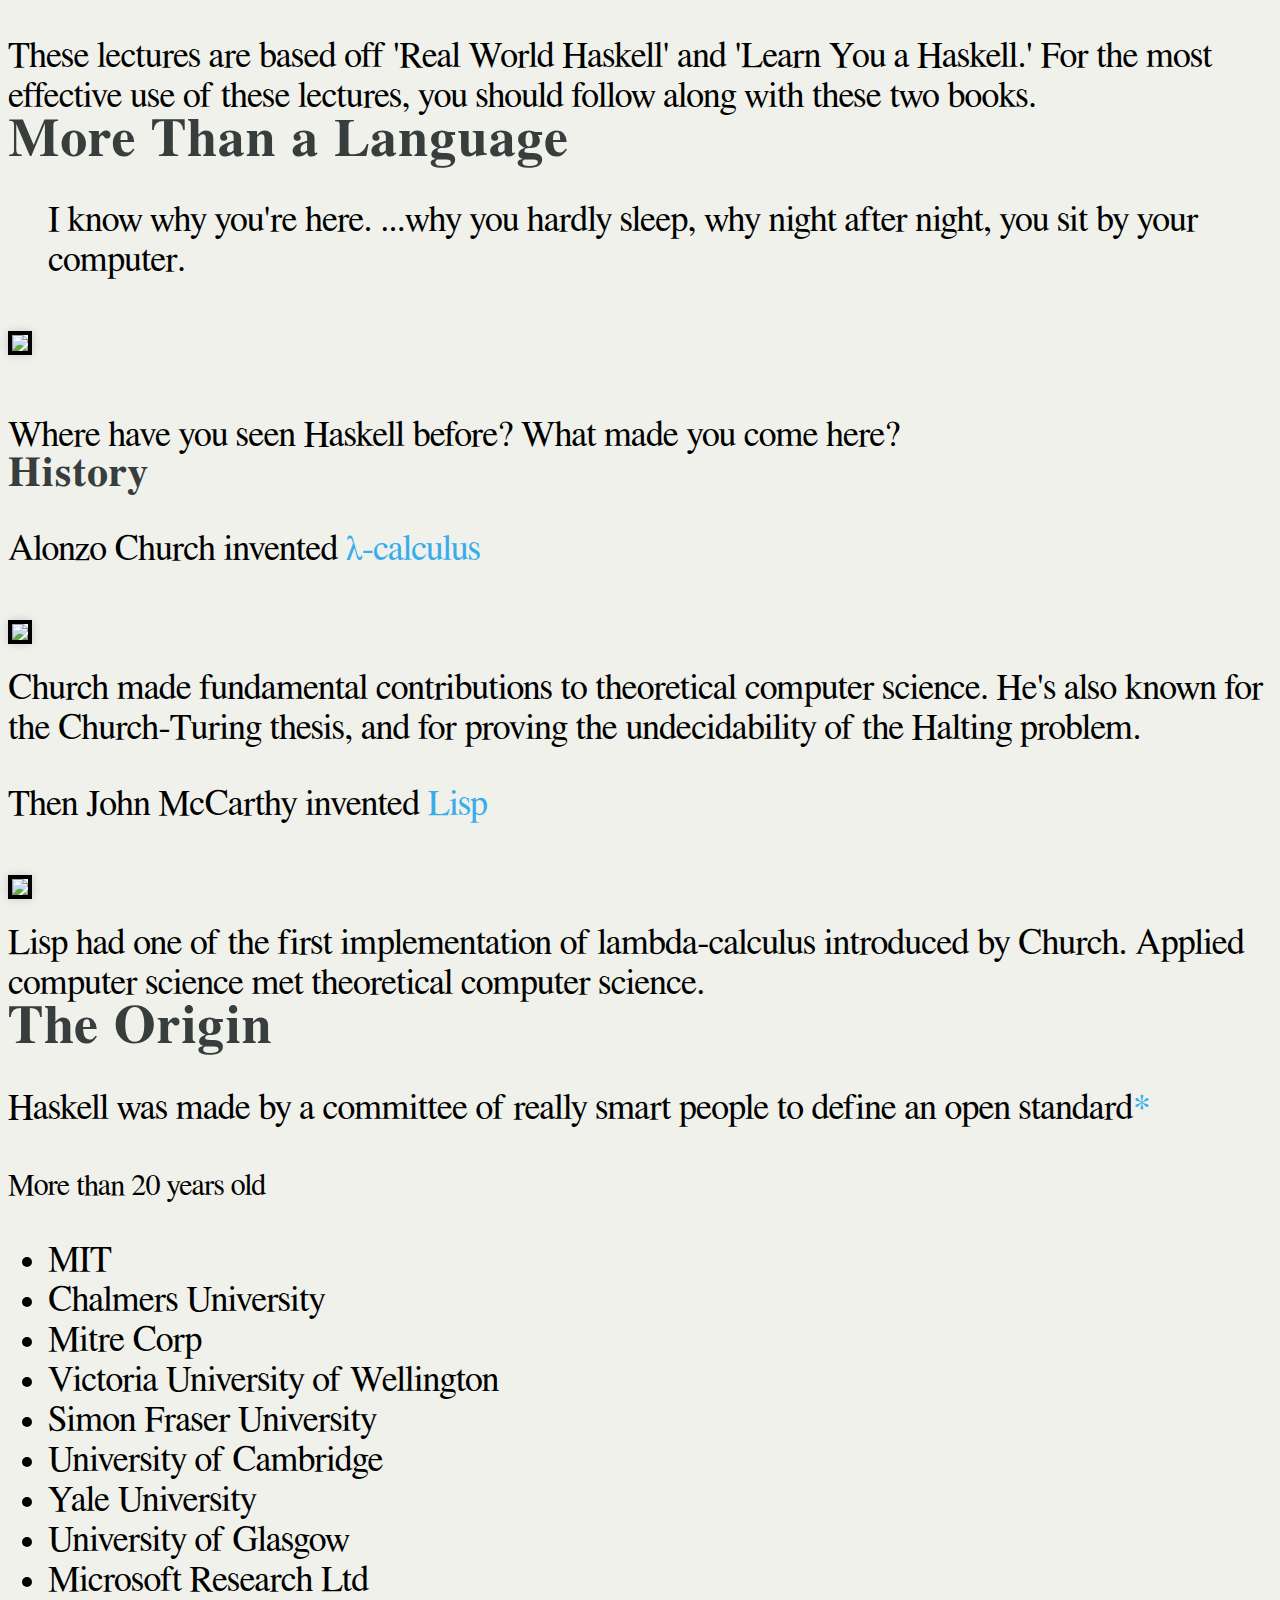
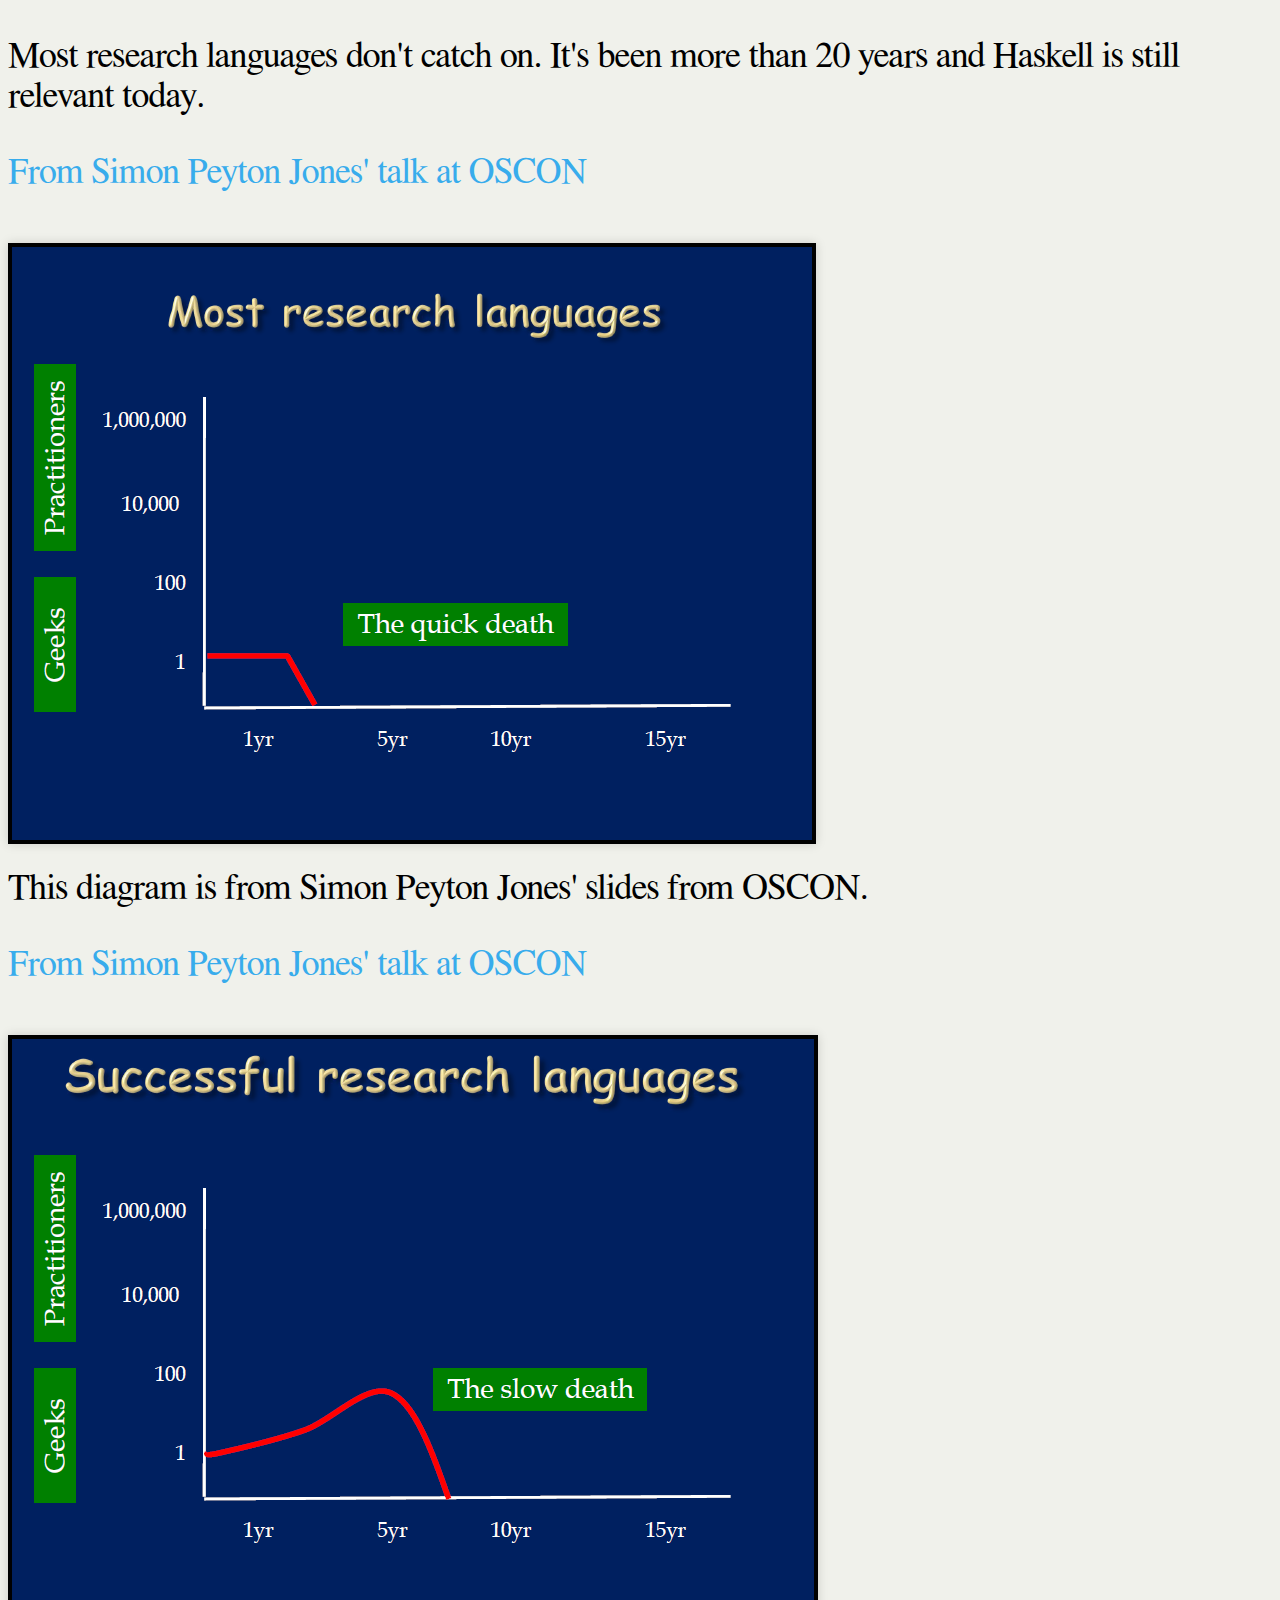
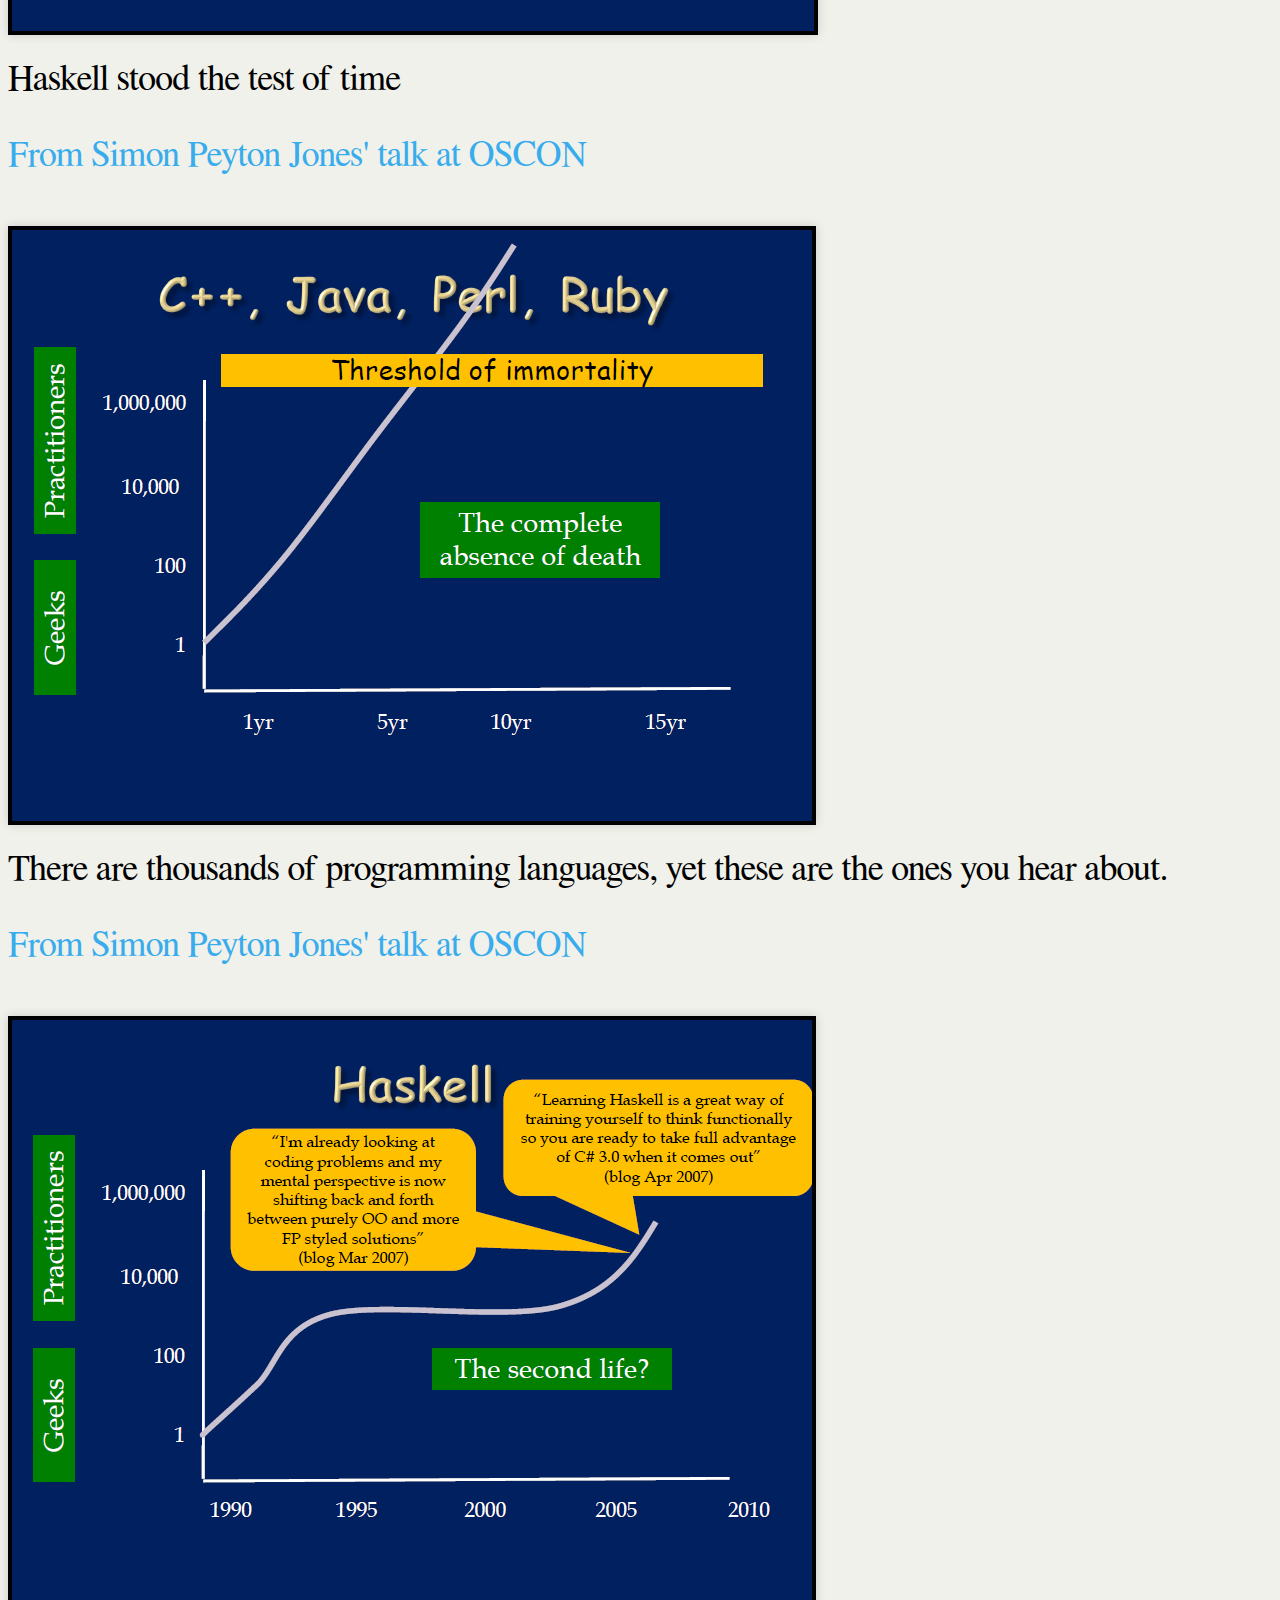
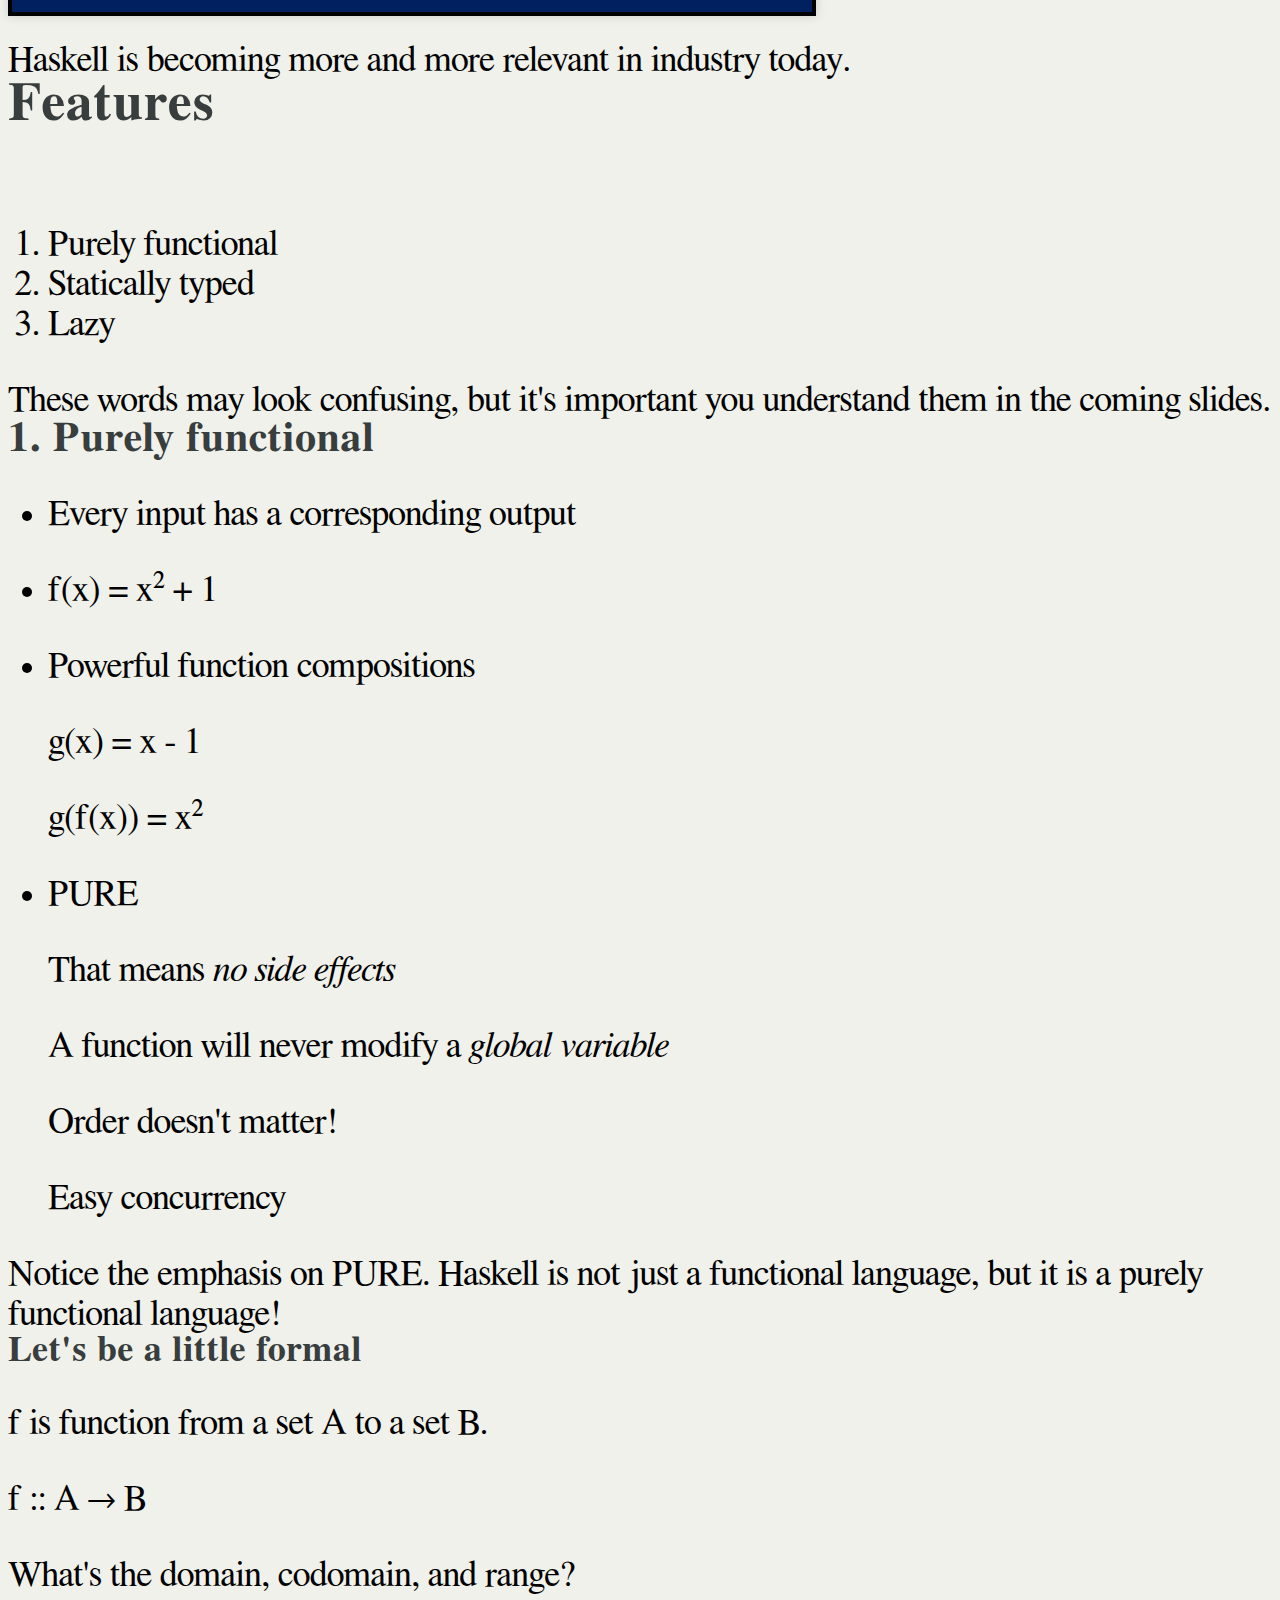
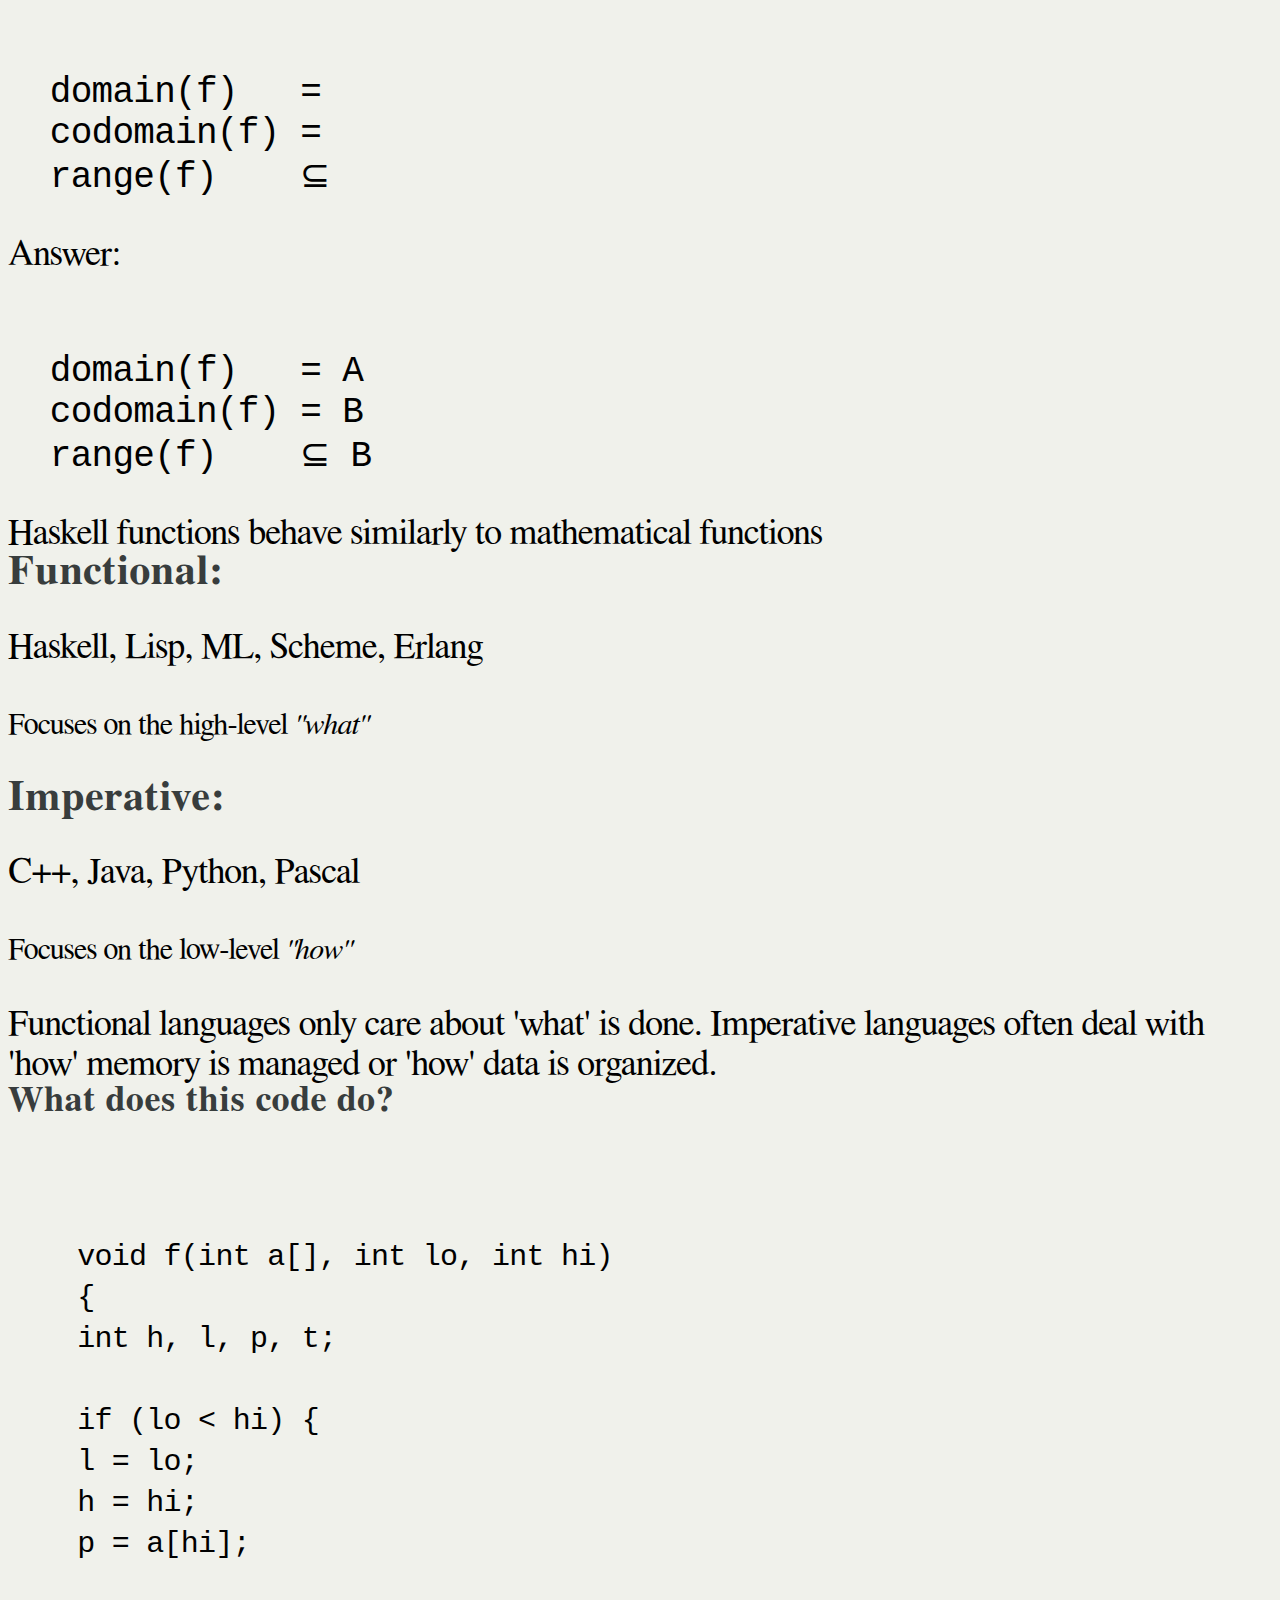
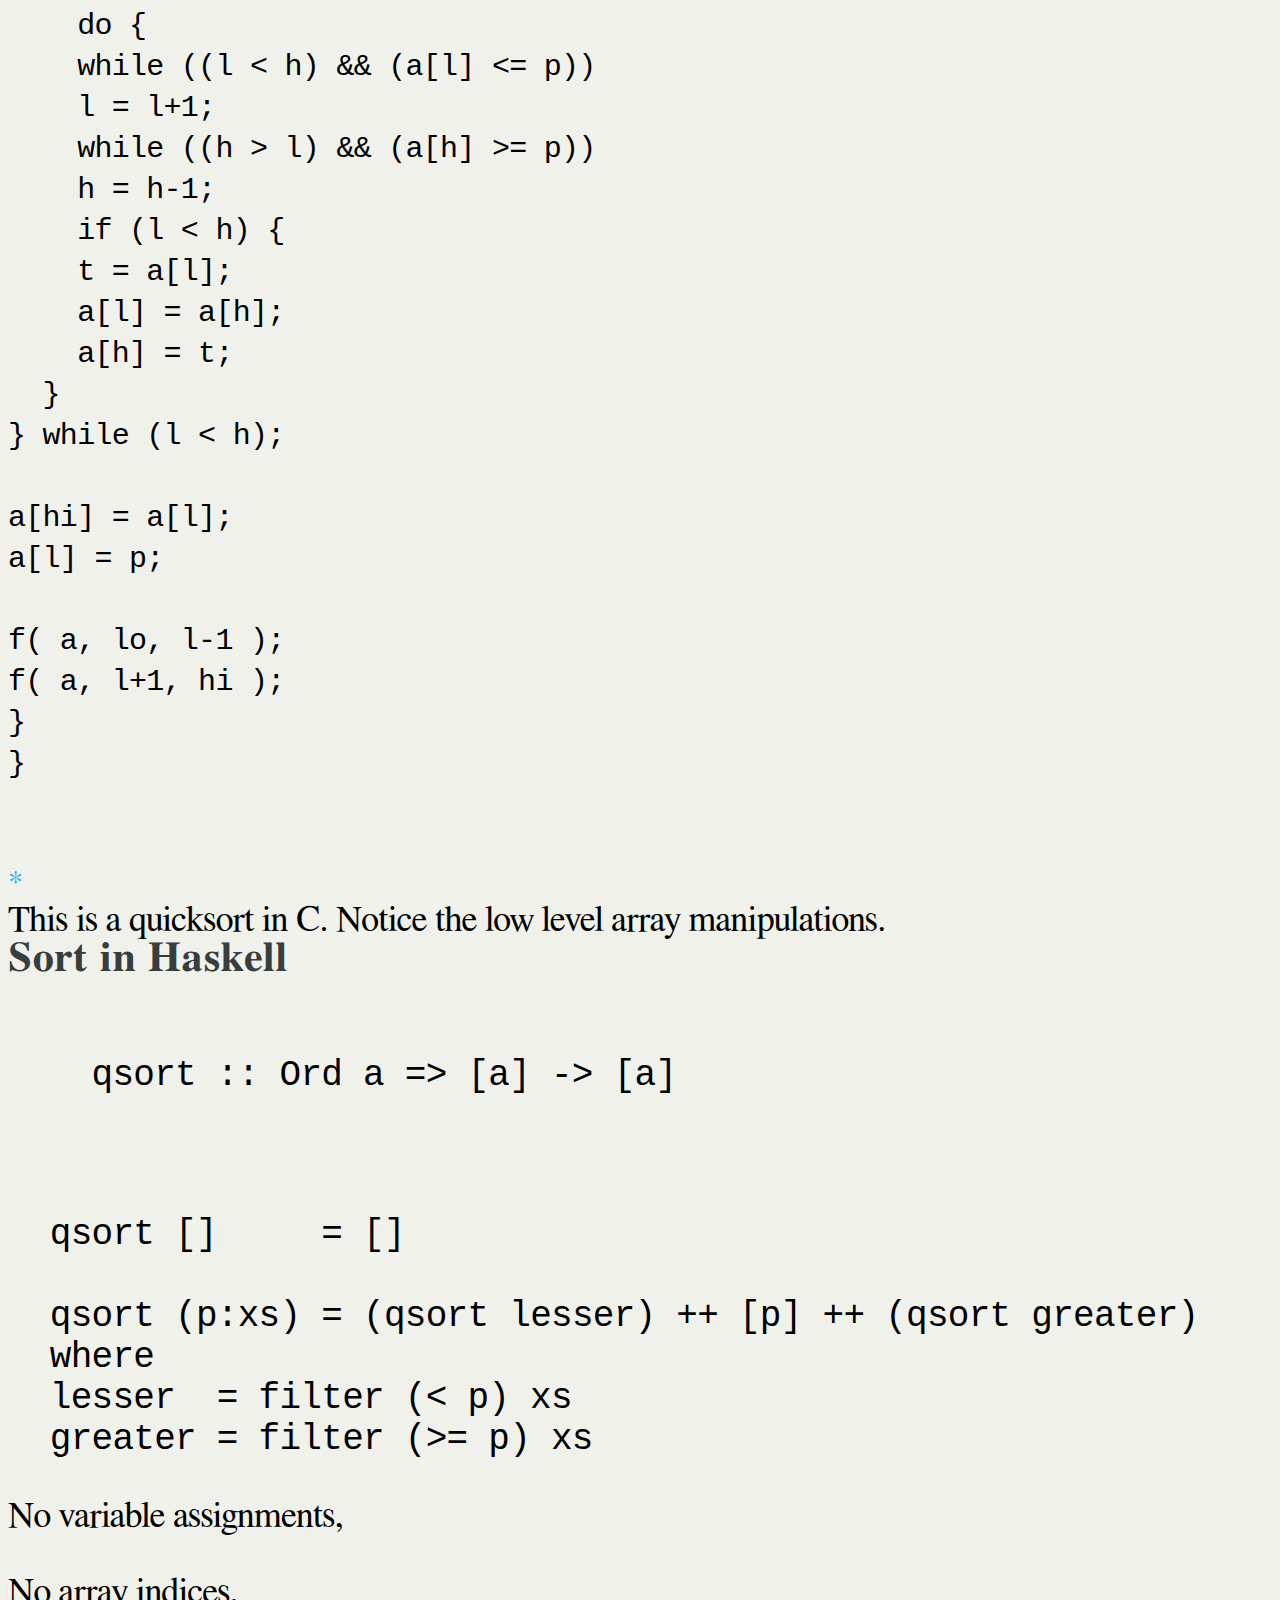
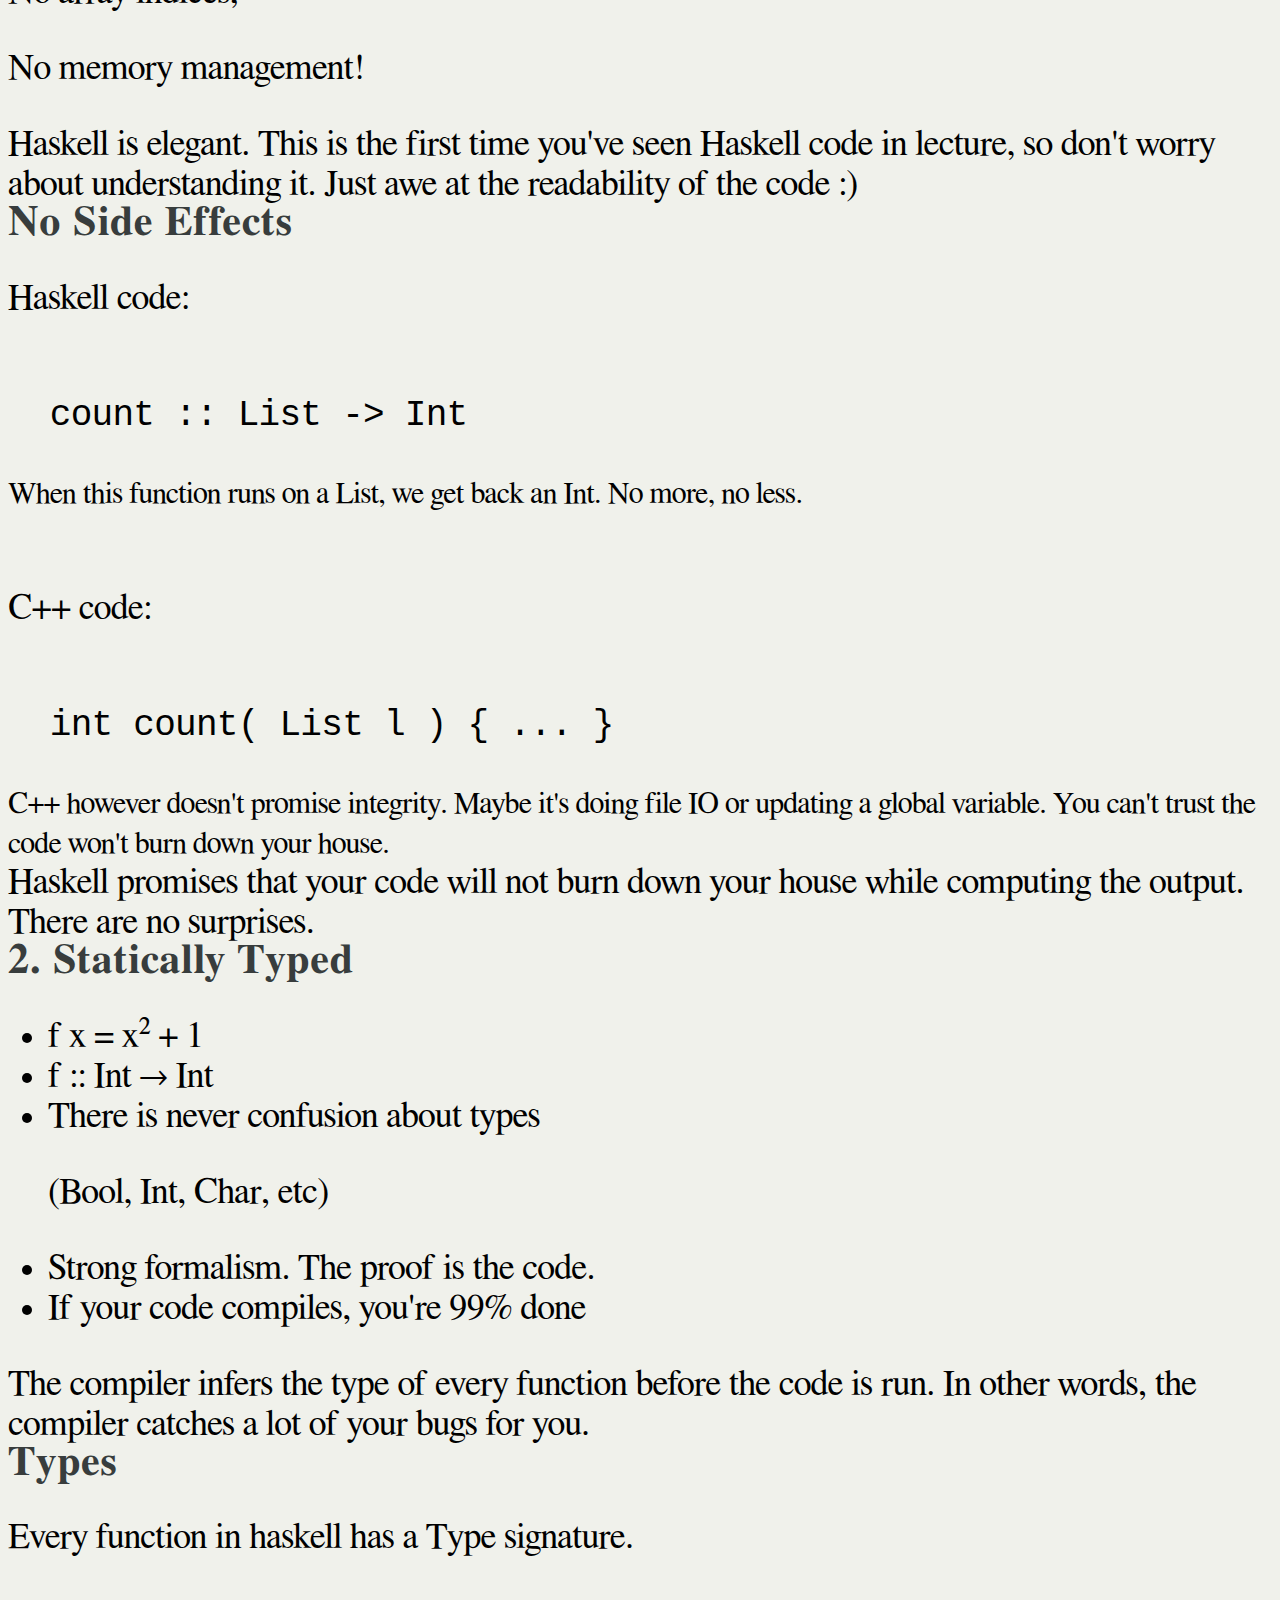
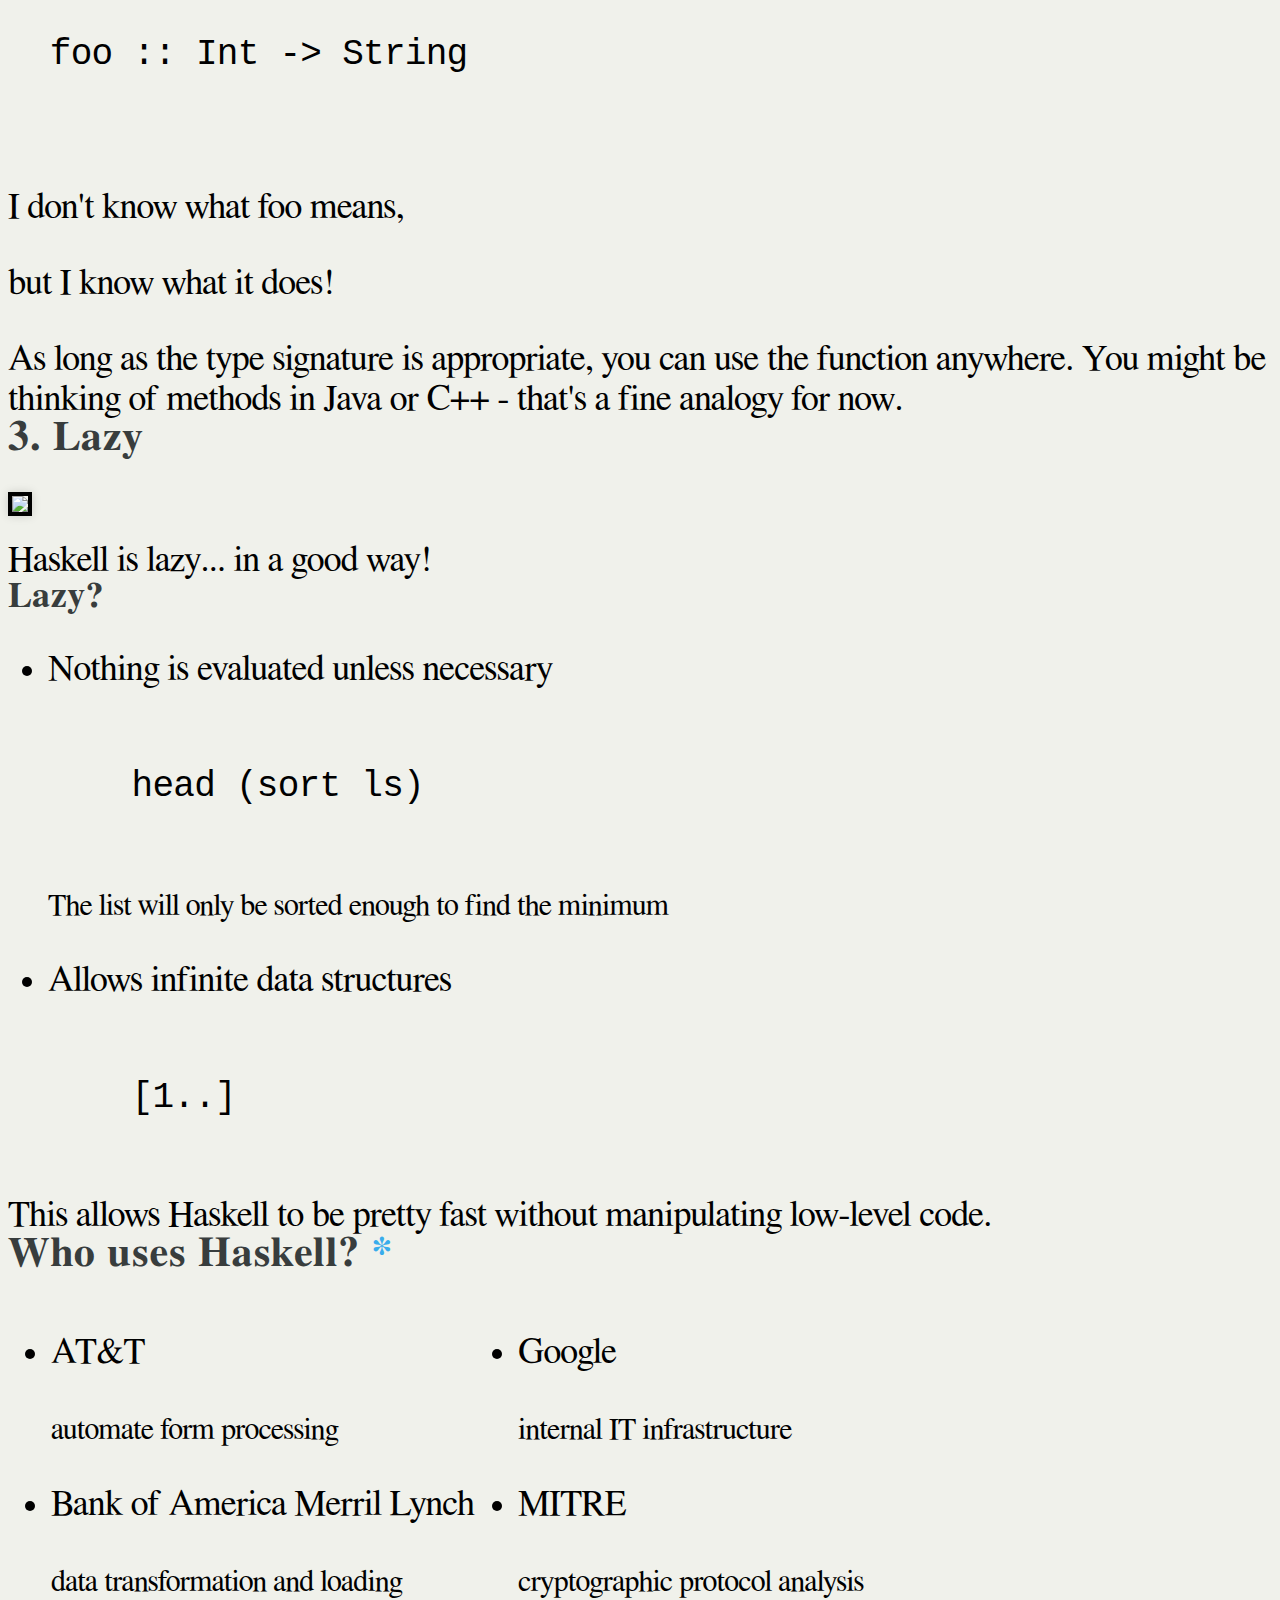
==== commit 9c8949f3: "Removed extra encasing "section" tags which was causing the Lecture 1 presentation to act as one gia" ====
--- a/lec01.html
+++ b/lec01.html
@@ -1,538 +1,538 @@
 <!doctype html>
 <html lang="en">
 
-  <head>
-    <meta charset="utf-8">
-
-    <title>Introduction to Haskell - Lecture 1</title>
-
-    <meta name="description" content="A course on the world's fastest growing functional programming language">
-    <meta name="author" content="Nishant Shukla">
-
-    <meta name="apple-mobile-web-app-capable" content="yes" />
-    <meta name="apple-mobile-web-app-status-bar-style" content="black-translucent" />
-
-    <link rel="stylesheet" href="css/bootstrap.css">
-    <link rel="stylesheet" href="css/bootstrap-responsive.min.css">
-    <link rel="stylesheet" href="css/reveal.min.css">
-    <link rel="stylesheet" href="css/theme/serif.css" id="theme">
-    <link href='http://fonts.googleapis.com/css?family=Ubuntu' rel='stylesheet' type='text/css'>
-
-    <style>
-      body {
-      padding-top: 30px;
-      padding-bottom: 40px;
-      }
-    </style>
-
-    <!-- For syntax highlighting, tomorrow-night-bright pojoaque sunburst-->
-    
-    <link rel="stylesheet" href="lib/css/pojoaque.css">
-
-    <!-- If the query includes 'print-pdf', use the PDF print sheet -->
-    <script>
-      document.write( '<link rel="stylesheet" href="css/print/' + ( window.location.search.match( /print-pdf/gi ) ? 'pdf' : 'paper' ) + '.css" type="text/css" media="print">' );
-    </script>
-
-    <script src="js/vendor/modernizr-2.6.2-respond-1.1.0.min.js"></script>
-
-  </head>
-
-
-  <body>
-
-    <script src="nav.js"></script>    
-
-    <div class="reveal">
-
-      <!-- Slides begin here! -->
-      <div class="slides">
-	<section>
-          <section>
-            <h1>Introduction To Haskell</h1>
-            <p>Lecture 1</p>
-            <p>
-              <br>
-            </p>
-            <p>An Unexpected Journey™</p>
-	  </section>
-
-	  <section>
-	    <h3>Using These Slides</h3>
-	      <h4>Every slide has a secret note.</h4>
-	      <small>
-	      <ul>
-		<li>On <b>Chrome</b>: press <code>F12</code>, then click <b>Console</b></li>
-		<li>On <b>IE</b>: press <code>F12</code>, then click <b>Console</b></li>
-		<li>On <b>Firefox</b>: <code>Ctrl+Shift+k</code></li>
-	      </ul>
-	      </small>
-	      <br>
-	      <br>
-	      <p><h3>Shortcut Keys:</h3></p>
-	    <center>
-	      <table width="80%">
-		<tr>
-		  <td><code>↓</code>, <code>PgDn</code>, <code>n</code>, <code>j</code></td>
-		  <td>next slide</td>
-		</tr>
-		<tr>
-		  <td><code>↑</code>, <code>PgUp</code>, <code>p</code>, <code>k</code></td>
-		  <td>prev slide</td>
-		</tr>
-		<tr>
-		  <td><code>Esc</code></td>
-		  <td>enables <code>ctrl+f</code> globally</td>
-		</tr>
-	      </table>
-	    </center>
-
-	    <aside class="notes">Hi there! This is a secret lecture note. Every slide has a little blurb of text like this!</aside>
-	  </section>
-
-          <section>
-	    <h3>Instructor</h3>
-	    <p><a target="_blank" href="http://shuklan.com">Nishant Shukla</a></p>
-	    <p><small>ns4av@virginia.edu</small></p>
-	    <br>
-	    <h3>Watchful Guardian</h3>
-	    <p><a target="_blank" href="http://www.cs.virginia.edu/~jwd/joomla_site/">Professor Jack Davidson</a></p>
-	    <p><small>jwd@virginia.edu</small></p>
-	    
-	    <aside class="notes">Email Nishant for questions on homework, class structure, and general class related things. Email Professor Davidson for anything else.</aside>
-	  </section>
-
-	  <section>
-	    <h2>Sponsored by...</h2>
-	    <img src="L01_files/estud.png">
-
-	    <aside class="notes">The Engineering Student Council at UVa helped setup and advertise this class.</aside>
-	  </section>
-
-	  <section data-state="soothe">
-	    <h4>Quite a Turnout</h4>
-	    <img src="L01_files/overflow.png">
-	    <img src="L01_files/overflow2.png" class="fragment roll-in">
-	    <img src="L01_files/overflow3.png" class="fragment roll-in">
-
-	    <aside class="notes">The class started out with just 30 open seats. Enrollment filled up quickly and we didn't expect this level of interest, so we increased enrollment to 45. Two days later the class was full again, so we finally increased enrollment to 60, doubling the original size. This class is at max capacity.</aside>
-	  </section>
-
-	  <section>
-            <a target="_blank" href="http://redmonk.com/sogrady/2012/09/12/language-rankings-9-12/"><img width="800" src="L01_files/ranking.png"></a>
-	    <aside class="notes">This chart is from Septemeber 2012, and it shows Haskell's popularity compared to many other languages.</aside>
-	  </section>
-
-	  <section>
-	    <img src="L01_files/langs.jpg">
-	    <aside class="notes">Java is enterprisey, C is swift, PHP gets the job done, Ruby has a great community, and Haskell makes you think.</aside>
-	  </section>
-
-	  <section>
-	    <h3>Syllabus</h3>
-
-	    <p>
-	      <p><a target="_blank" href="http://people.virginia.edu/~ns4av/syllabus">Find it on the class website</a></p>
-	      <p><small>(Slides, homework, and announcements)</small></p></p>
-	    <small><p>Meet once a week, Tuesday 5:30pm</p>
-	    <div style="text-align: left; margin-left:30%;">
-	    <p>Attendance: 40pts (5pts/day)</p>
-	    <p>Homework: 30pts</p>
-	    <p>Project: 30pts</p></small>
-	    </div>
-	    <br>
-	    
-	    <div class="fragment roll-in">
-	    <h3>Reference Text</h3>
-	    <p><a target="_blank" href="http://book.realworldhaskell.org/">Real World Haskell</a></p>
-	    <p><small>by Bryan O’Sullivan, Don Stewart, and John Goerzen</small></p>
-	    <p><a target="_blank" href="http://learnyouahaskell.com/">Learn You a Haskell</a></p>
-	    <p><small>by Miran Lipovača</small></p>
-	    </div>
-
-	    <aside class="notes">These lectures are based off 'Real World Haskell' and 'Learn You a Haskell.' For the most effective use of these lectures, you should follow along with these two books.</aside>
-	  </section>
-
-<!-- Add bell-curve slide -->
-
-	  <section>
-            <h2>More Than a Language</h2>
-	    <blockquote>I know why you're here. ...why you hardly sleep, why night after night, you sit by your computer.</blockquote>
-	    <p>
-	      <img width="200" src="L01_files/neo.jpg">
-	      <br>
-	    </p>
-
-	    <aside class="notes">Where have you seen Haskell before? What made you come here?</aside>
-	  </section>
-
-	  <section>
-	    <h3>History</h3>
-	    <p>Alonzo Church invented <a target="_blank" href="ftp://ftp.cs.ru.nl/pub/CompMath.Found/lambda.pdf">λ-calculus</a></p>
-	    <img src="L01_files/church.jpg">
-	    <aside class="notes">Church made fundimental contributions to theoritical computer science. He's also known for the Church-Turing thesis, and for proving the undecidability of the Halting problem.</aside>
-	  </section>
-
-	  <section>
-	    <p>Then John McCarthy invented <a target="_blank" href="http://www.gnu.org/software/emacs/emacs-lisp-intro/html_node/lambda.html">Lisp</a></p>
-	    <img width="40%" src="L01_files/mccarthy.jpg">
-	    
-	    <aside class="notes">Lisp had one of the first implementation of lambda-calculus introduced by Church. Applied computer science met theoretical computer science.</aside>
-	  </section>
-
-	  <section>
-	    <h2>The Origin</h2>
-	    <p>Haskell was made by a <strong>committee</strong> of really smart people to define an open standard<a target="_blank" href="http://www.haskell.org/onlinereport/preface-jfp.html">*</a></p>
-	    <p><small>More than 20 years old</small></p>
-
-	    <ul>
-	      <li>MIT</li>
-	      <li>Chalmers University</li>
-	      <li>Mitre Corp</li>
-	      <li>Victoria University of Wellington</li>
-	      <li>Simon Fraser University</li>
-	      <li>University of Cambridge</li>
-	      <li>Yale University</li>
-	      <li>University of Glasgow</li>
-	      <li>Microsoft Research Ltd</li>
-	    </ul>
-
-	    <aside class="notes">Most research languages don't catch on. It's been more than 20 years and Haskell is still relevant today.</aside>
-	  </section>
-
-	  <section>
-	    <p><a target="_blank" href="http://blip.tv/oreilly-open-source-convention/oscon-2007-simon-peyton-jones-a-taste-of-haskell-part-i-329701">From Simon Peyton Jones' talk at OSCON</a></p>
-	    <img src="L01_files/lang1.png">
-	    
-	    <aside class="notes">This diagram is from Simon Peyton Jones' slides from OSCON.</aside>
-	  </section>
-
-	  <section>
-	    <p><a target="_blank" href="http://blip.tv/oreilly-open-source-convention/oscon-2007-simon-peyton-jones-a-taste-of-haskell-part-i-329701">From Simon Peyton Jones' talk at OSCON</a></p>
-	    <img src="L01_files/lang2.png">
-	    
-	    <aside class="notes">Haskell stood the test of time</aside>
-	  </section>
-
-	  <section>
-	    <p><a target="_blank" href="http://blip.tv/oreilly-open-source-convention/oscon-2007-simon-peyton-jones-a-taste-of-haskell-part-i-329701">From Simon Peyton Jones' talk at OSCON</a></p>
-	    <img src="L01_files/lang3.png">
-
-	    <aside class="notes">There are thousands of programming languages, yet these are the ones you hear about.</aside>
-	  </section>
-
-	  <section>
-	    <p><a target="_blank" href="http://blip.tv/oreilly-open-source-convention/oscon-2007-simon-peyton-jones-a-taste-of-haskell-part-i-329701">From Simon Peyton Jones' talk at OSCON</a></p>
-	    <img src="L01_files/lang4.png">
-
-	    <aside class="notes">Haskell is becoming more and more relevant in industry today.</aside>
-	  </section>
-
-          <section>
-            <h2>Features</h2>
-            <div>
-              <br>
-            </div>
-            <div>
-              <ol>
-                <li>Purely functional</li>
-                <li>Statically typed</li>
-                <li>Lazy</li>
-              </ol>
-            </div>
-
-	    <aside class="notes">These words may look confusing, but it's important you understand them in the coming slides.</aside>
-          </section>
-
-	  <section>
-	    <h3>1. Purely functional</h3>
-	    <div>
-	      <ul>
-		<li><strong>Every</strong> input has a corresponding output</li>
-		<li>
-		  <p>
-		    f(x) = x² + 1
-		  </p>
-		</li>
-		<li>
-		  <p>Powerful <strong>function compositions</strong></p>
-		  <p>
-		    g(x) = x - 1
-		  </p>
-		  <p>
-		    g(f(x)) = x²
-		  </p>
-		</li>
-		<li>
-		  <p><strong>PURE</strong></p>
-		  <p>That means <i>no side effects</i></p>
-		  <p>A function will never modify a <i>global variable</i></p>
-		  <p> 
-		  <p>Order doesn't matter!</p>
-		  <p>Easy concurrency</p>
-		</li>
-	      </ul>
-	    </div>
-
-	    <aside class="notes">Notice the emphasis on PURE. Haskell is not just a functional language, but it is a purely functional language!</aside>
-	  </section>
-	  
-	  <section data-state="soothe">
-	    <h4>Let's be a little formal</h4>
-	    <p>f is function from a set A to a set B.</p>
-	    <p>f :: A → B</p>
-	    <strong>What's the domain, codomain, and range?</strong>
-	    <pre><code contenteditable class="haskell">
-domain(f)   = 
-codomain(f) = 
-range(f)    ⊆ 
-	    </code></pre>
-<div class="fragment roll-in">n
-Answer:
-	    <pre><code class="haskell">
-domain(f)   = A
-codomain(f) = B
-range(f)    ⊆ B
-	    </code></pre>
+<head>
+  <meta charset="utf-8">
+
+  <title>Introduction to Haskell - Lecture 1</title>
+
+  <meta name="description" content="A course on the world's fastest growing functional programming language">
+  <meta name="author" content="Nishant Shukla">
+
+  <meta name="apple-mobile-web-app-capable" content="yes" />
+  <meta name="apple-mobile-web-app-status-bar-style" content="black-translucent" />
+
+  <link rel="stylesheet" href="css/bootstrap.css">
+  <link rel="stylesheet" href="css/bootstrap-responsive.min.css">
+  <link rel="stylesheet" href="css/reveal.min.css">
+  <link rel="stylesheet" href="css/theme/serif.css" id="theme">
+  <link href='http://fonts.googleapis.com/css?family=Ubuntu' rel='stylesheet' type='text/css'>
+
+  <style>
+  body {
+    padding-top: 30px;
+    padding-bottom: 40px;
+  }
+  </style>
+
+  <!-- For syntax highlighting, tomorrow-night-bright pojoaque sunburst-->
+
+  <link rel="stylesheet" href="lib/css/pojoaque.css">
+
+  <!-- If the query includes 'print-pdf', use the PDF print sheet -->
+  <script>
+  document.write( '<link rel="stylesheet" href="css/print/' + ( window.location.search.match( /print-pdf/gi ) ? 'pdf' : 'paper' ) + '.css" type="text/css" media="print">' );
+  </script>
+
+  <script src="js/vendor/modernizr-2.6.2-respond-1.1.0.min.js"></script>
+
+</head>
+
+
+<body>
+
+  <script src="nav.js"></script>    
+
+  <div class="reveal">
+
+    <!-- Slides begin here! -->
+    <div class="slides">
+      <section>
+        <h1>Introduction To Haskell</h1>
+        <p>Lecture 1</p>
+        <p>
+          <br>
+        </p>
+        <p>An Unexpected Journey™</p>
+      </section>
+
+      <section>
+       <h3>Using These Slides</h3>
+       <h4>Every slide has a secret note.</h4>
+       <small>
+         <ul>
+          <li>On <b>Chrome</b>: press <code>F12</code>, then click <b>Console</b></li>
+          <li>On <b>IE</b>: press <code>F12</code>, then click <b>Console</b></li>
+          <li>On <b>Firefox</b>: <code>Ctrl+Shift+k</code></li>
+        </ul>
+      </small>
+      <br>
+      <br>
+      <p><h3>Shortcut Keys:</h3></p>
+      <center>
+       <table width="80%">
+        <tr>
+          <td><code>→</code>, <code>PgDn</code>, <code>n</code>, <code>j</code></td>
+          <td>next slide</td>
+        </tr>
+        <tr>
+          <td><code>←</code>, <code>PgUp</code>, <code>p</code>, <code>k</code></td>
+          <td>prev slide</td>
+        </tr>
+        <tr>
+          <td><code>↕</code></td>
+          <td>sub-topic slides</td>
+        </tr>
+        <tr>
+          <td><code>Esc</code></td>
+          <td>enables <code>ctrl+f</code> globally</td>
+        </tr>
+      </table>
+    </center>
+
+    <aside class="notes">Hi there! This is a secret lecture note. Every slide has a little blurb of text like this!</aside>
+  </section>
+
+  <section>
+   <h3>Instructor</h3>
+   <p><a target="_blank" href="http://shuklan.com">Nishant Shukla</a></p>
+   <p><small>ns4av@virginia.edu</small></p>
+   <br>
+   <h3>Watchful Guardian</h3>
+   <p><a target="_blank" href="http://www.cs.virginia.edu/~jwd/joomla_site/">Professor Jack Davidson</a></p>
+   <p><small>jwd@virginia.edu</small></p>
+
+   <aside class="notes">Email Nishant for questions on homework, class structure, and general class related things. Email Professor Davidson for anything else.</aside>
+ </section>
+
+ <section>
+   <h2>Sponsored by...</h2>
+   <img src="L01_files/estud.png">
+
+   <aside class="notes">The Engineering Student Council at UVa helped setup and advertise this class.</aside>
+ </section>
+
+ <section data-state="soothe">
+   <h4>Quite a Turnout</h4>
+   <img src="L01_files/overflow.png">
+   <img src="L01_files/overflow2.png" class="fragment roll-in">
+   <img src="L01_files/overflow3.png" class="fragment roll-in">
+
+   <aside class="notes">The class started out with just 30 open seats. Enrollment filled up quickly and we didn't expect this level of interest, so we increased enrollment to 45. Two days later the class was full again, so we finally increased enrollment to 60, doubling the original size. This class is at max capacity.</aside>
+ </section>
+
+ <section>
+  <a target="_blank" href="http://redmonk.com/sogrady/2012/09/12/language-rankings-9-12/"><img width="800" src="L01_files/ranking.png"></a>
+  <aside class="notes">This chart is from September 2012, and it shows Haskell's popularity compared to many other languages.</aside>
+</section>
+
+<section>
+ <img src="L01_files/langs.jpg">
+ <aside class="notes">Java is enterprisey, C is swift, PHP gets the job done, Ruby has a great community, and Haskell makes you think.</aside>
+</section>
+
+<section>
+ <h3>Syllabus</h3>
+
+ <p>
+   <p><a target="_blank" href="http://people.virginia.edu/~ns4av/syllabus">Find it on the class website</a></p>
+   <p><small>(Slides, homework, and announcements)</small></p></p>
+   <small><p>Meet once a week, Tuesday 5:30pm</p>
+     <div style="text-align: left; margin-left:30%;">
+       <p>Attendance: 40pts (5pts/day)</p>
+       <p>Homework: 30pts</p>
+       <p>Project: 30pts</p></small>
+     </div>
+     <br>
+
+     <div class="fragment roll-in">
+       <h3>Reference Text</h3>
+       <p><a target="_blank" href="http://book.realworldhaskell.org/">Real World Haskell</a></p>
+       <p><small>by Bryan O’Sullivan, Don Stewart, and John Goerzen</small></p>
+       <p><a target="_blank" href="http://learnyouahaskell.com/">Learn You a Haskell</a></p>
+       <p><small>by Miran Lipovača</small></p>
+     </div>
+
+     <aside class="notes">These lectures are based off 'Real World Haskell' and 'Learn You a Haskell.' For the most effective use of these lectures, you should follow along with these two books.</aside>
+   </section>
+
+   <!-- Add bell-curve slide -->
+
+   <section>
+    <h2>More Than a Language</h2>
+    <blockquote>I know why you're here. ...why you hardly sleep, why night after night, you sit by your computer.</blockquote>
+    <p>
+     <img width="200" src="L01_files/neo.jpg">
+     <br>
+   </p>
+
+   <aside class="notes">Where have you seen Haskell before? What made you come here?</aside>
+ </section>
+
+ <section>
+   <h3>History</h3>
+   <p>Alonzo Church invented <a target="_blank" href="ftp://ftp.cs.ru.nl/pub/CompMath.Found/lambda.pdf">λ-calculus</a></p>
+   <img src="L01_files/church.jpg">
+   <aside class="notes">Church made fundamental contributions to theoretical computer science. He's also known for the Church-Turing thesis, and for proving the undecidability of the Halting problem.</aside>
+ </section>
+
+ <section>
+   <p>Then John McCarthy invented <a target="_blank" href="http://www.gnu.org/software/emacs/emacs-lisp-intro/html_node/lambda.html">Lisp</a></p>
+   <img width="40%" src="L01_files/mccarthy.jpg">
+
+   <aside class="notes">Lisp had one of the first implementation of lambda-calculus introduced by Church. Applied computer science met theoretical computer science.</aside>
+ </section>
+
+ <section>
+   <h2>The Origin</h2>
+   <p>Haskell was made by a <strong>committee</strong> of really smart people to define an open standard<a target="_blank" href="http://www.haskell.org/onlinereport/preface-jfp.html">*</a></p>
+   <p><small>More than 20 years old</small></p>
+
+   <ul>
+     <li>MIT</li>
+     <li>Chalmers University</li>
+     <li>Mitre Corp</li>
+     <li>Victoria University of Wellington</li>
+     <li>Simon Fraser University</li>
+     <li>University of Cambridge</li>
+     <li>Yale University</li>
+     <li>University of Glasgow</li>
+     <li>Microsoft Research Ltd</li>
+   </ul>
+
+   <aside class="notes">Most research languages don't catch on. It's been more than 20 years and Haskell is still relevant today.</aside>
+ </section>
+
+ <section>
+   <p><a target="_blank" href="http://blip.tv/oreilly-open-source-convention/oscon-2007-simon-peyton-jones-a-taste-of-haskell-part-i-329701">From Simon Peyton Jones' talk at OSCON</a></p>
+   <img src="L01_files/lang1.png">
+
+   <aside class="notes">This diagram is from Simon Peyton Jones' slides from OSCON.</aside>
+ </section>
+
+ <section>
+   <p><a target="_blank" href="http://blip.tv/oreilly-open-source-convention/oscon-2007-simon-peyton-jones-a-taste-of-haskell-part-i-329701">From Simon Peyton Jones' talk at OSCON</a></p>
+   <img src="L01_files/lang2.png">
+
+   <aside class="notes">Haskell stood the test of time</aside>
+ </section>
+
+ <section>
+   <p><a target="_blank" href="http://blip.tv/oreilly-open-source-convention/oscon-2007-simon-peyton-jones-a-taste-of-haskell-part-i-329701">From Simon Peyton Jones' talk at OSCON</a></p>
+   <img src="L01_files/lang3.png">
+
+   <aside class="notes">There are thousands of programming languages, yet these are the ones you hear about.</aside>
+ </section>
+
+ <section>
+   <p><a target="_blank" href="http://blip.tv/oreilly-open-source-convention/oscon-2007-simon-peyton-jones-a-taste-of-haskell-part-i-329701">From Simon Peyton Jones' talk at OSCON</a></p>
+   <img src="L01_files/lang4.png">
+
+   <aside class="notes">Haskell is becoming more and more relevant in industry today.</aside>
+ </section>
+
+ <section>
+  <h2>Features</h2>
+  <div>
+    <br>
+  </div>
+  <div>
+    <ol>
+      <li>Purely functional</li>
+      <li>Statically typed</li>
+      <li>Lazy</li>
+    </ol>
+  </div>
+
+  <aside class="notes">These words may look confusing, but it's important you understand them in the coming slides.</aside>
+</section>
+
+<section>
+ <h3>1. Purely functional</h3>
+ <div>
+   <ul>
+    <li><strong>Every</strong> input has a corresponding output</li>
+    <li>
+      <p>
+        f(x) = x² + 1
+      </p>
+    </li>
+    <li>
+      <p>Powerful <strong>function compositions</strong></p>
+      <p>
+        g(x) = x - 1
+      </p>
+      <p>
+        g(f(x)) = x²
+      </p>
+    </li>
+    <li>
+      <p><strong>PURE</strong></p>
+      <p>That means <i>no side effects</i></p>
+      <p>A function will never modify a <i>global variable</i></p>
+      <p> 
+        <p>Order doesn't matter!</p>
+        <p>Easy concurrency</p>
+      </li>
+    </ul>
+  </div>
+
+  <aside class="notes">Notice the emphasis on PURE. Haskell is not just a functional language, but it is a purely functional language!</aside>
+</section>
+
+<section data-state="soothe">
+ <h4>Let's be a little formal</h4>
+ <p>f is function from a set A to a set B.</p>
+ <p>f :: A → B</p>
+ <strong>What's the domain, codomain, and range?</strong>
+ <pre><code contenteditable class="haskell">
+  domain(f)   = 
+  codomain(f) = 
+  range(f)    ⊆ 
+</code></pre>
+<div class="fragment roll-in">
+ Answer:
+ <pre><code class="haskell">
+  domain(f)   = A
+  codomain(f) = B
+  range(f)    ⊆ B
+</code></pre>
 </div>
-          <aside class="notes">Haskell functions behave similarly to mathematical functions</aside>
-	  </section>
-
-	  <section>
-	    <h3>Functional:</h3>
-	    <p>Haskell, Lisp, ML, Scheme, Erlang</p>
-	    <p><small>Focuses on the high-level <i>"what"</i></small></p>
-	    <h3>Imperative:</h3>
-	    <p>C++, Java, Python, Pascal</p>
-	    <p><small>Focuses on the low-level <i>"how"</i></small></p>
-	    
-	    <aside class="notes">Functional languages only care about 'what' is done. Imperative languages often deal with 'how' memory is managed or 'how' data is organized.</aside>
-	  </section>
-
-	  <section data-state="soothe">
-	    <h4>What does this code do?</h4>
-	    <pre><code>
-<small>
-void f(int a[], int lo, int hi) 
-{
-  int h, l, p, t;
-
-  if (lo < hi) {
+<aside class="notes">Haskell functions behave similarly to mathematical functions</aside>
+</section>
+
+<section>
+ <h3>Functional:</h3>
+ <p>Haskell, Lisp, ML, Scheme, Erlang</p>
+ <p><small>Focuses on the high-level <i>"what"</i></small></p>
+ <h3>Imperative:</h3>
+ <p>C++, Java, Python, Pascal</p>
+ <p><small>Focuses on the low-level <i>"how"</i></small></p>
+
+ <aside class="notes">Functional languages only care about 'what' is done. Imperative languages often deal with 'how' memory is managed or 'how' data is organized.</aside>
+</section>
+
+<section data-state="soothe">
+ <h4>What does this code do?</h4>
+ <pre><code>
+  <small>
+    void f(int a[], int lo, int hi) 
+    {
+    int h, l, p, t;
+
+    if (lo < hi) {
     l = lo;
     h = hi;
     p = a[hi];
 
     do {
-      while ((l < h) && (a[l] <= p)) 
-          l = l+1;
-      while ((h > l) && (a[h] >= p))
-          h = h-1;
-      if (l < h) {
-          t = a[l];
-          a[l] = a[h];
-          a[h] = t;
-      }
-    } while (l < h);
-
-    a[hi] = a[l];
-    a[l] = p;
-
-    f( a, lo, l-1 );
-    f( a, l+1, hi );
+    while ((l < h) && (a[l] <= p)) 
+    l = l+1;
+    while ((h > l) && (a[h] >= p))
+    h = h-1;
+    if (l < h) {
+    t = a[l];
+    a[l] = a[h];
+    a[h] = t;
   }
+} while (l < h);
+
+a[hi] = a[l];
+a[l] = p;
+
+f( a, lo, l-1 );
+f( a, l+1, hi );
+}
 }
 </small>
-	    </code></pre>
-	    <small><a target="_blank" href="http://www.haskell.org/haskellwiki/Introduction">*</a></small>
-	    <aside class="notes">This is a quicksort in C. Notice the low level array manipulations.</aside>
-	  </section> 
-
-	  <section>
-	    <h3>The Same Sort in Haskell</h3>
-	    <div class="fragment">
-	      <pre><code>
-<b>qsort</b> :: Ord a =&gt; [a] -&gt; [a]
-	      </code></pre>
-	    </div>
-
-	    <pre><code contenteditable>
-<b>qsort</b> []     = []
-
-<b>qsort</b> (p:xs) = (<b>qsort</b> lesser) ++ [p] ++ (<b>qsort</b> greater)
-    where
-        lesser  = filter (&lt; p) xs
-        greater = filter (&gt;= p) xs
-	    </code></pre>
-            <div class="fragment">
-              <p>No variable assignements, </p>
-	      <p>No array indices, </p>
-	      <p>No memory management!</p>
-	    </div>
-
-	    <aside class="notes">Haskell is elegant. This is the first time you've seen Haskell code in lecture, so don't worry about understanding it. Just awe at the readability of the code :)</aside>
-          </section>
-
-          <section>
-	    <h3>No Side Effects</h3>
-	    <p style="margin-right:60%">Haskell code:</p>
-	    <pre><code>
-count :: List -> Int
-	    </code></pre>
-	    <small>When this function runs on a List, we get back an Int. No more, no less.</small>
-	    <br>
-	    <br>
-	    <p style="margin-right:65%">C++ code:</p>
-	    <pre><code>
-int count( List l ) { ... }
-	    </pre></code>
-	    <small>C++ however doesn't promise integrity. Maybe it's doing file IO or updating a global variable. You can't trust the code won't burn down your house.</small>
-
-	    <aside class="notes">Haskell promises that your code will not burn down your house while computing the output. There are no surprises.</aside>
-	  </section>
-
-	  <section>
-	    <h3>2. Statically Typed</h3>
-	    <ul>
-	      <li>f x = x² + 1</li>
-	      <li>f :: Int → Int</li>
-	      <li>There is never confusion about types 
-		<p>(Bool, Int, Char, etc)</p>
-	      </li>
-	      <li>Strong formalism. The proof is the code.</li>
-	      <li>If your code compiles, you're 99% done</li>
-	    </ul>
-
-	    <aside class="notes">The compiler infers the type of every function before the code is run. In other words, the compiler catches a lot of your bugs for you.</aside>
-	  </section>
-	  
-	  <section>
-	    <h3>Types</h3>
-	    <p>Every function in haskell has a Type signature.</p>
-	    <pre><code class="haskell">
-foo :: Int -> String
-	    </pre></code>
-	    <br>
-	    <p>I don't know how <b>foo</b> means,</p>
-	    <p>but I know what it does!</p>
-
-	    <aside class="notes">As long as the type signature is appropriate, you can use the function anywhere. You might be thinking of methods in Java or C++ - that's a fine analogy for now.</aside>
-	  </section>
-
-	  <section>
-	    <h3>3. Lazy</h3>
-	    <img src="L01_files/lazy.jpg">
-
-	    <aside class="notes">Haskell is lazy... in a good way!</aside>
-	  </section>
-
-	  <section>
-	    <h4>Lazy?</h4>
-	    <ul>
-	      <li>Nothing is evaluated unless necessary</li>
-	      <pre><code contenteditable>
-head (sort ls)
-	      </code></pre>
-	      <p><small>The list will only be sorted enough to find the minimum</small></p>
-
-	      <li>Allows infinite data structures</li>
-	      <pre><code>
-[1..]
-	      </code></pre>
-	    </ul>
-
-	    <aside class="notes">This allows Haskell to be pretty fast without manipulating low-level code.</aside>
-	  </section>
-
-	  <section>
-	    <h3>Who uses Haskell? <a target="_blank" href="http://www.haskell.org/haskellwiki/Haskell_in_industry">*</a></h3>
-	    <table>
-	      <tr>
-		<td>
-		  <ul>
-		    <li>AT&amp;T <p><small>automate form processing</small></p></li>
-		    <li>Bank of America Merril Lynch <p><small>data transformation and loading</small></p></li>
-		    <li>Bump <p><small>Haskell-based server</small></p></li>
-		    <li>Facebook <p><small>manipulating PHP code base</small></p></li>
-		  </ul>
-		</td>
-		<td>
-		  <ul>
-		    <li>Google <p><small>internal IT infrastructure</small></p></li>
-		    <li>MITRE <p><small>cryptographic protocol analysis</small></p></li>
-		    <li>NVIDIA <p><small>in-house tools</small></p></li>
-		    <li>Qualcomm, Inc <p><small>generate Lua bindings</small></p></li>
-		  </ul>
-		</td>
-	      </tr>
-	    </table>
-
-	    <aside class="notes">Technical recruiters are impressed by Haskell. By the end of these lectures you'll have the confidence to put Haskell on your resume.</aside>
-	  </section>
-
-	  <section>
-	    <blockquote class="fragment roll-in">
-Language shapes the way we think, and determines what we
-can think about.
-	    </blockquote >
-	    <small class="fragment roll-in">- Benjamin Lee Whorf</small>
-
-	    <blockquote class="fragment roll-in">
-The limits of my language mean the limits of my world.
-	    </blockquote>
-	    <small class="fragment roll-in">- Ludwig Wittgenstein</small>
-
-	    <blockquote class="fragment roll-in">
-A language that doesn’t affect the way you think about programming, is not worth knowing.
-	    </blockquote>
-	    <small class="fragment roll-in">- Alan Perlis</small>
-	    <p><small><a target="_blank" href="http://www.inf.ed.ac.uk/teaching/courses/inf1/fp/lectures/2012/lect01.pdf">*</a></small></p>
-
-	    <aside class="notes">Takes these quotes to heart.</aside>
-	  </section>
-
-	  <section>
-	    <h1>Homework</h1>
-	    <h2>The Journey Begins</h2>
-	    <ol>
-	      <li>
-		<p><a target="_blank" href="http://www.haskell.org/platform/">Install Haskell</a></p>
-	      </li>
-	      <li>
-		<p>Run the interactive interpreter</p>		
-		<pre><code>
- $ ghci
-	    
- Prelude&gt;
-		</code></pre>
-	      </li>
-	      <li>
-		Fill out this survey
-	      </li>
-	    </ol>
-
-	    <aside class="notes">That wasn't too bad. Move on to lecture 2. We'll get to the fun stuff!</aside>
-	  </section>
-
-	</section>
-
-      </div>
-
-    </div>
-
-    <script src="lib/js/head.min.js"></script>
-    <script src="js/reveal.min.js"></script>
-
-    <script>
+</code></pre>
+<small><a target="_blank" href="http://www.haskell.org/haskellwiki/Introduction">*</a></small>
+<aside class="notes">This is a quicksort in C. Notice the low level array manipulations.</aside>
+</section> 
+
+<section>
+ <h3>Sort in Haskell</h3>
+ <div class="fragment">
+   <pre><code>
+    <b>qsort</b> :: Ord a =&gt; [a] -&gt; [a]
+  </code></pre>
+</div>
+
+<pre><code contenteditable>
+  <b>qsort</b> []     = []
+
+  <b>qsort</b> (p:xs) = (<b>qsort</b> lesser) ++ [p] ++ (<b>qsort</b> greater)
+  where
+  lesser  = filter (&lt; p) xs
+  greater = filter (&gt;= p) xs
+</code></pre>
+<div class="fragment">
+  <p>No variable assignments, </p>
+  <p>No array indices, </p>
+  <p>No memory management!</p>
+</div>
+
+<aside class="notes">Haskell is elegant. This is the first time you've seen Haskell code in lecture, so don't worry about understanding it. Just awe at the readability of the code :)</aside>
+</section>
+
+<section>
+ <h3>No Side Effects</h3>
+ <p style="margin-right:60%">Haskell code:</p>
+ <pre><code>
+  count :: List -> Int
+</code></pre>
+<small>When this function runs on a List, we get back an Int. No more, no less.</small>
+<br>
+<br>
+<p style="margin-right:65%">C++ code:</p>
+<pre><code>
+  int count( List l ) { ... }
+</pre></code>
+<small>C++ however doesn't promise integrity. Maybe it's doing file IO or updating a global variable. You can't trust the code won't burn down your house.</small>
+
+<aside class="notes">Haskell promises that your code will not burn down your house while computing the output. There are no surprises.</aside>
+</section>
+
+<section>
+ <h3>2. Statically Typed</h3>
+ <ul>
+   <li>f x = x² + 1</li>
+   <li>f :: Int → Int</li>
+   <li>There is never confusion about types 
+    <p>(Bool, Int, Char, etc)</p>
+  </li>
+  <li>Strong formalism. The proof is the code.</li>
+  <li>If your code compiles, you're 99% done</li>
+</ul>
+
+<aside class="notes">The compiler infers the type of every function before the code is run. In other words, the compiler catches a lot of your bugs for you.</aside>
+</section>
+
+<section>
+ <h3>Types</h3>
+ <p>Every function in haskell has a Type signature.</p>
+ <pre><code class="haskell">
+  foo :: Int -> String
+</pre></code>
+<br>
+<p>I don't know what <b>foo</b> means,</p>
+<p>but I know what it does!</p>
+
+<aside class="notes">As long as the type signature is appropriate, you can use the function anywhere. You might be thinking of methods in Java or C++ - that's a fine analogy for now.</aside>
+</section>
+
+<section>
+ <h3>3. Lazy</h3>
+ <img src="L01_files/lazy.jpg">
+
+ <aside class="notes">Haskell is lazy... in a good way!</aside>
+</section>
+
+<section>
+ <h4>Lazy?</h4>
+ <ul>
+   <li>Nothing is evaluated unless necessary</li>
+   <pre><code contenteditable>
+    head (sort ls)
+  </code></pre>
+  <p><small>The list will only be sorted enough to find the minimum</small></p>
+
+  <li>Allows infinite data structures</li>
+  <pre><code>
+    [1..]
+  </code></pre>
+</ul>
+
+<aside class="notes">This allows Haskell to be pretty fast without manipulating low-level code.</aside>
+</section>
+
+<section>
+ <h3>Who uses Haskell? <a target="_blank" href="http://www.haskell.org/haskellwiki/Haskell_in_industry">*</a></h3>
+ <table>
+   <tr>
+    <td>
+      <ul>
+        <li>AT&amp;T <p><small>automate form processing</small></p></li>
+        <li>Bank of America Merril Lynch <p><small>data transformation and loading</small></p></li>
+        <li>Bump <p><small>Haskell-based server</small></p></li>
+        <li>Facebook <p><small>manipulating PHP code base</small></p></li>
+      </ul>
+    </td>
+    <td>
+      <ul>
+        <li>Google <p><small>internal IT infrastructure</small></p></li>
+        <li>MITRE <p><small>cryptographic protocol analysis</small></p></li>
+        <li>NVIDIA <p><small>in-house tools</small></p></li>
+        <li>Qualcomm, Inc <p><small>generate Lua bindings</small></p></li>
+      </ul>
+    </td>
+  </tr>
+</table>
+
+<aside class="notes">Technical recruiters are impressed by Haskell. By the end of these lectures you'll have the confidence to put Haskell on your resume.</aside>
+</section>
+
+<section>
+ <blockquote class="fragment roll-in">
+  Language shapes the way we think, and determines what we
+  can think about.
+</blockquote >
+<small class="fragment roll-in">- Benjamin Lee Whorf</small>
+
+<blockquote class="fragment roll-in">
+  The limits of my language mean the limits of my world.
+</blockquote>
+<small class="fragment roll-in">- Ludwig Wittgenstein</small>
+
+<blockquote class="fragment roll-in">
+  A language that doesn’t affect the way you think about programming, is not worth knowing.
+</blockquote>
+<small class="fragment roll-in">- Alan Perlis</small>
+<p><small><a target="_blank" href="http://www.inf.ed.ac.uk/teaching/courses/inf1/fp/lectures/2012/lect01.pdf"><i>Slide from ed.ac.uk</i></a></small></p>
+
+<aside class="notes">Takes these quotes to heart.</aside>
+</section>
+
+<section>
+ <h1>Homework</h1>
+ <h2>The Journey Begins</h2>
+ <ol>
+   <li>
+    <p><a target="_blank" href="http://www.haskell.org/platform/">Install Haskell</a></p>
+  </li>
+  <li>
+    <p>Run the interactive interpreter</p>		
+    <pre><code>
+     $ ghci
+
+     Prelude&gt;
+   </code></pre>
+ </li>
+ <li>
+  <a href="https://docs.google.com/spreadsheet/viewform?formkey=dElQVDZlN3pWT0JmVDNLQnYtOWVXYWc6MQ">Fill out this week's form</a>
+</li>
+</ol>
+
+<aside class="notes">That wasn't too bad. Move on to lecture 2. We'll get to the fun stuff!</aside>
+</section>
+</div>
+
+</div>
+
+<script src="lib/js/head.min.js"></script>
+<script src="js/reveal.min.js"></script>
+
+<script>
 
       // Full list of configuration options available here:
       // https://github.com/hakimel/reveal.js#configuration
       Reveal.initialize({
-      controls: true,
-      progress: true,
-      history: true,
-      center: true,
-      mouseWheel: true,
-      rollingLinks: false,
+        controls: true,
+        progress: true,
+        history: true,
+        center: true,
+        mouseWheel: true,
+        rollingLinks: false,
 
       theme: Reveal.getQueryHash().theme, // available themes are in /css/theme
       transition: Reveal.getQueryHash().transition || 'default', // default/cube/page/concave/zoom/linear/none
@@ -547,39 +547,39 @@
       { src: 'plugin/notes/notes.js', async: true, condition: function() { return !!document.body.classList; } }
       // { src: 'plugin/remotes/remotes.js', async: true, condition: function() { return !!document.body.classList; } }
       ]
-      });
-
-    </script>
-
-
-
-    <script>window.jQuery || document.write('<script src="js/vendor/jquery-1.8.3.min.js"><\/script>')</script>
-    <script src="js/vendor/bootstrap.min.js"></script>
-
-    <script src="js/main.js"></script>
-
-    <script>
-      Reveal.addEventListener( 'slidechanged', function( event ) {
+    });
+
+</script>
+
+
+
+<script>window.jQuery || document.write('<script src="js/vendor/jquery-1.8.3.min.js"><\/script>')</script>
+<script src="js/vendor/bootstrap.min.js"></script>
+
+<script src="js/main.js"></script>
+
+<script>
+Reveal.addEventListener( 'slidechanged', function( event ) {
       // event.previousSlide, event.currentSlide, event.indexh, event.indexv
       var notes = event.currentSlide.querySelector(".notes");
       if(notes) {
-          console.info("---");
-          console.info(notes.innerHTML.replace(/\n\s+/g,'\n'));
+        console.info("---");
+        console.info(notes.innerHTML.replace(/\n\s+/g,'\n'));
       }
-      } );
-    </script>
-
-    <script type="text/javascript">
-      var _gaq = _gaq || [];
-      _gaq.push(['_setAccount', 'UA-29747714-1']);
-      _gaq.push(['_trackPageview']);
-
-      (function() {
-      var ga = document.createElement('script'); ga.type = 'text/javascript'; ga.async = true;
-      ga.src = ('https:' == document.location.protocol ? 'https://ssl' : 'http://www') + '.google-analytics.com/ga.js';
-      var s = document.getElementsByTagName('script')[0]; s.parentNode.insertBefore(ga, s);
-      })();
-    </script>
-
-  </body>
+    } );
+</script>
+
+<script type="text/javascript">
+var _gaq = _gaq || [];
+_gaq.push(['_setAccount', 'UA-29747714-1']);
+_gaq.push(['_trackPageview']);
+
+(function() {
+  var ga = document.createElement('script'); ga.type = 'text/javascript'; ga.async = true;
+  ga.src = ('https:' == document.location.protocol ? 'https://ssl' : 'http://www') + '.google-analytics.com/ga.js';
+  var s = document.getElementsByTagName('script')[0]; s.parentNode.insertBefore(ga, s);
+})();
+</script>
+
+</body>
 </html>
